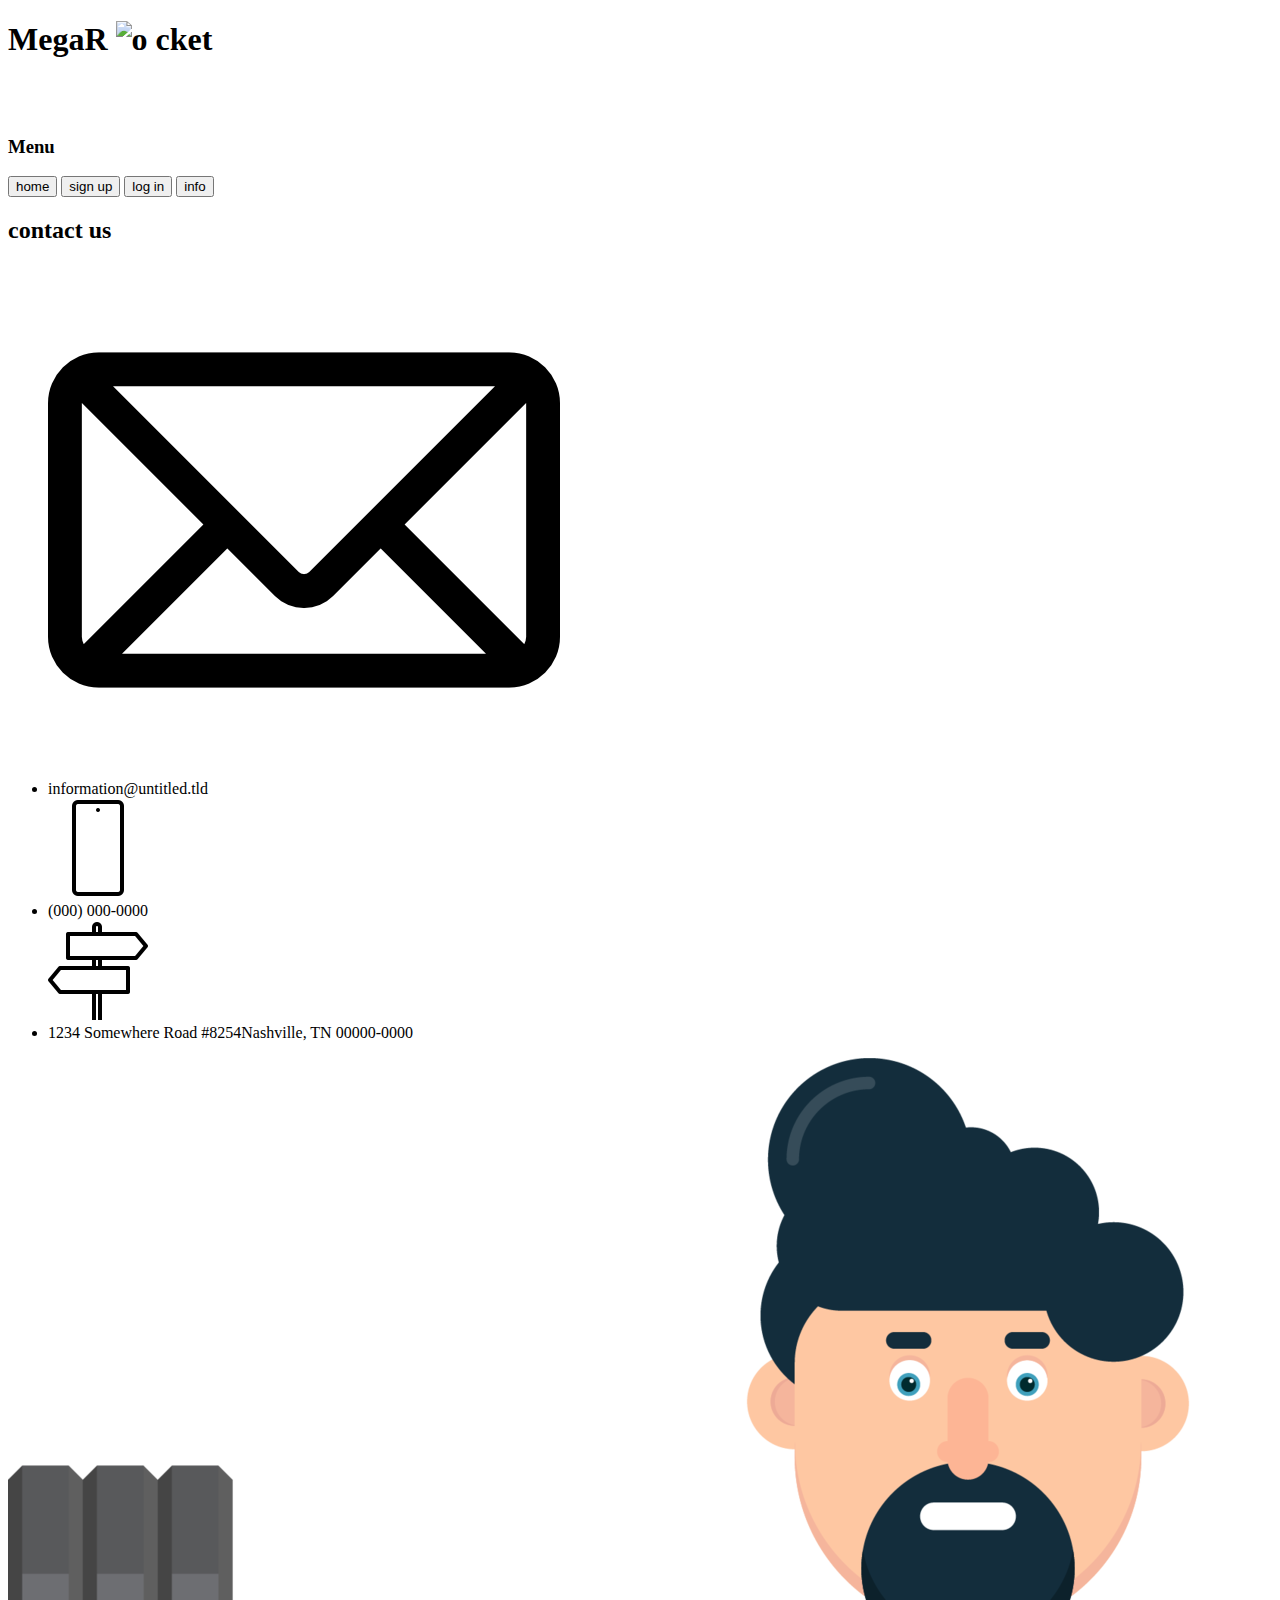
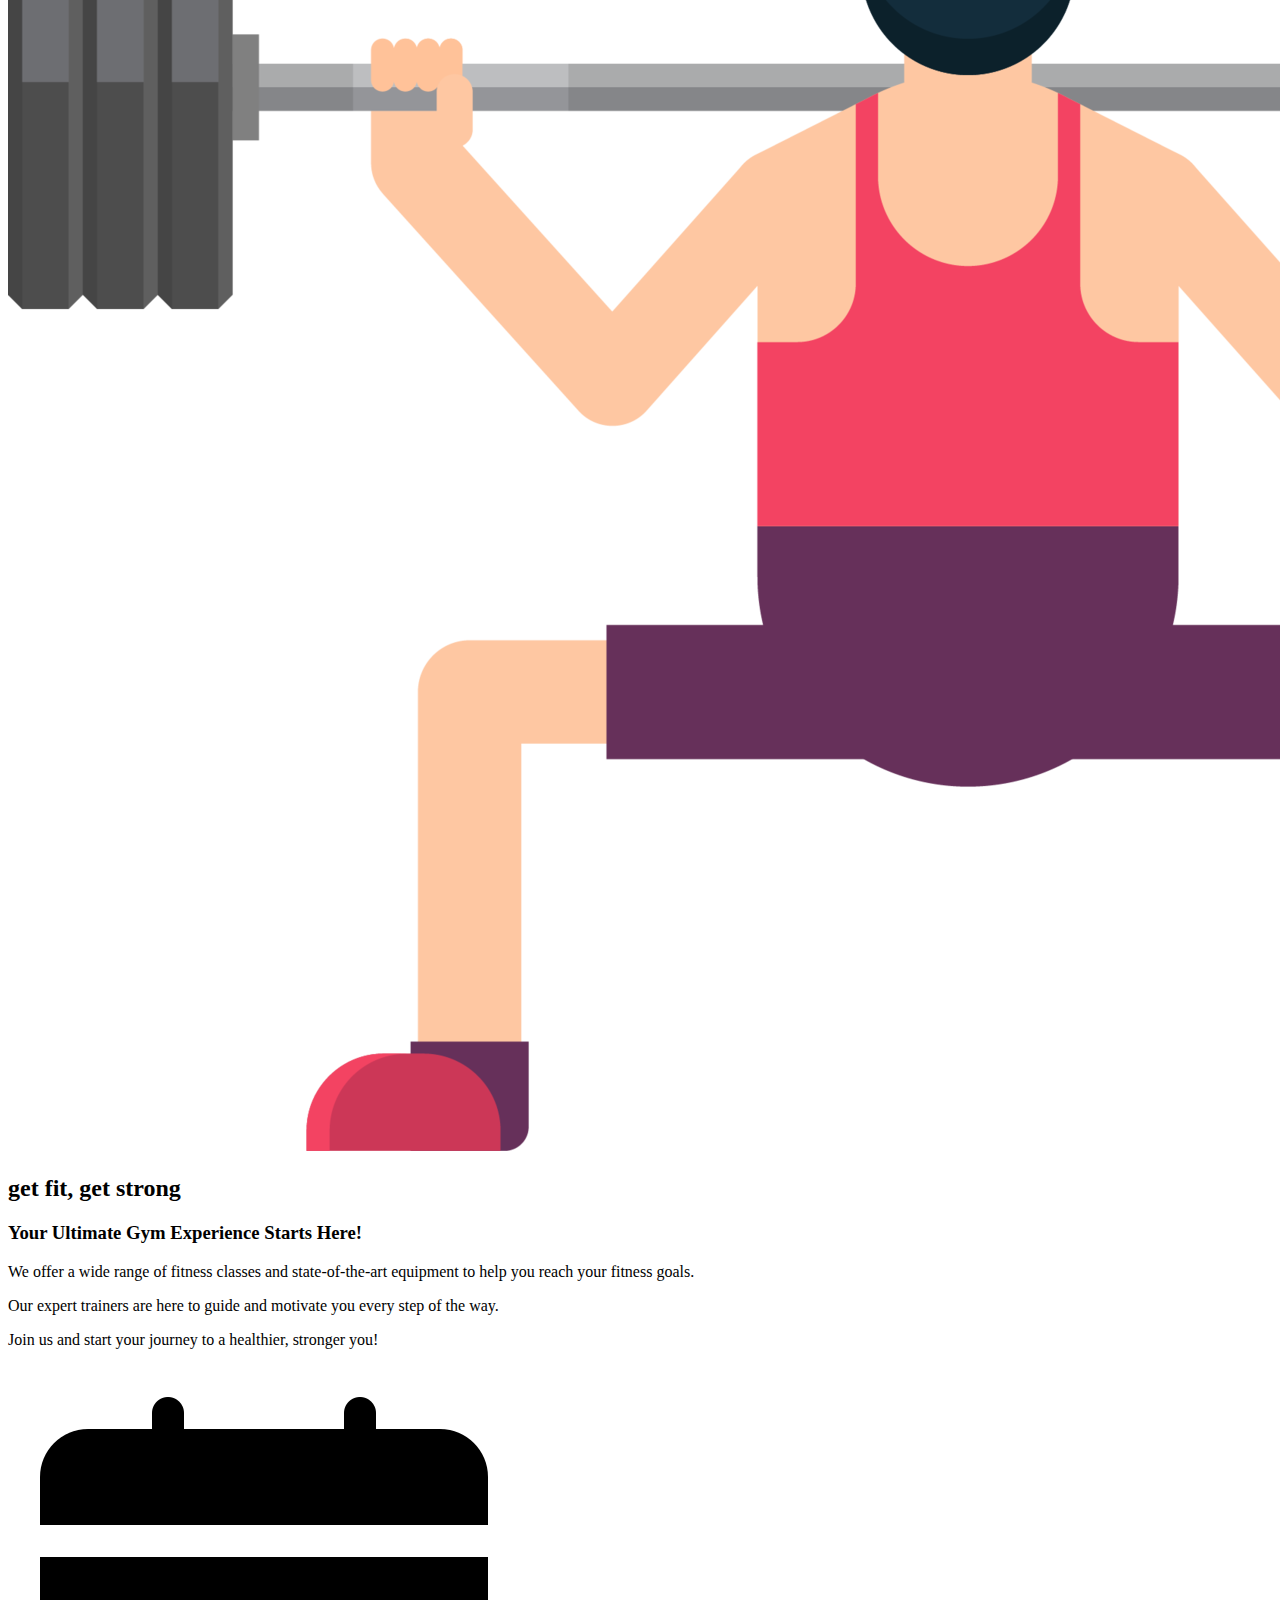
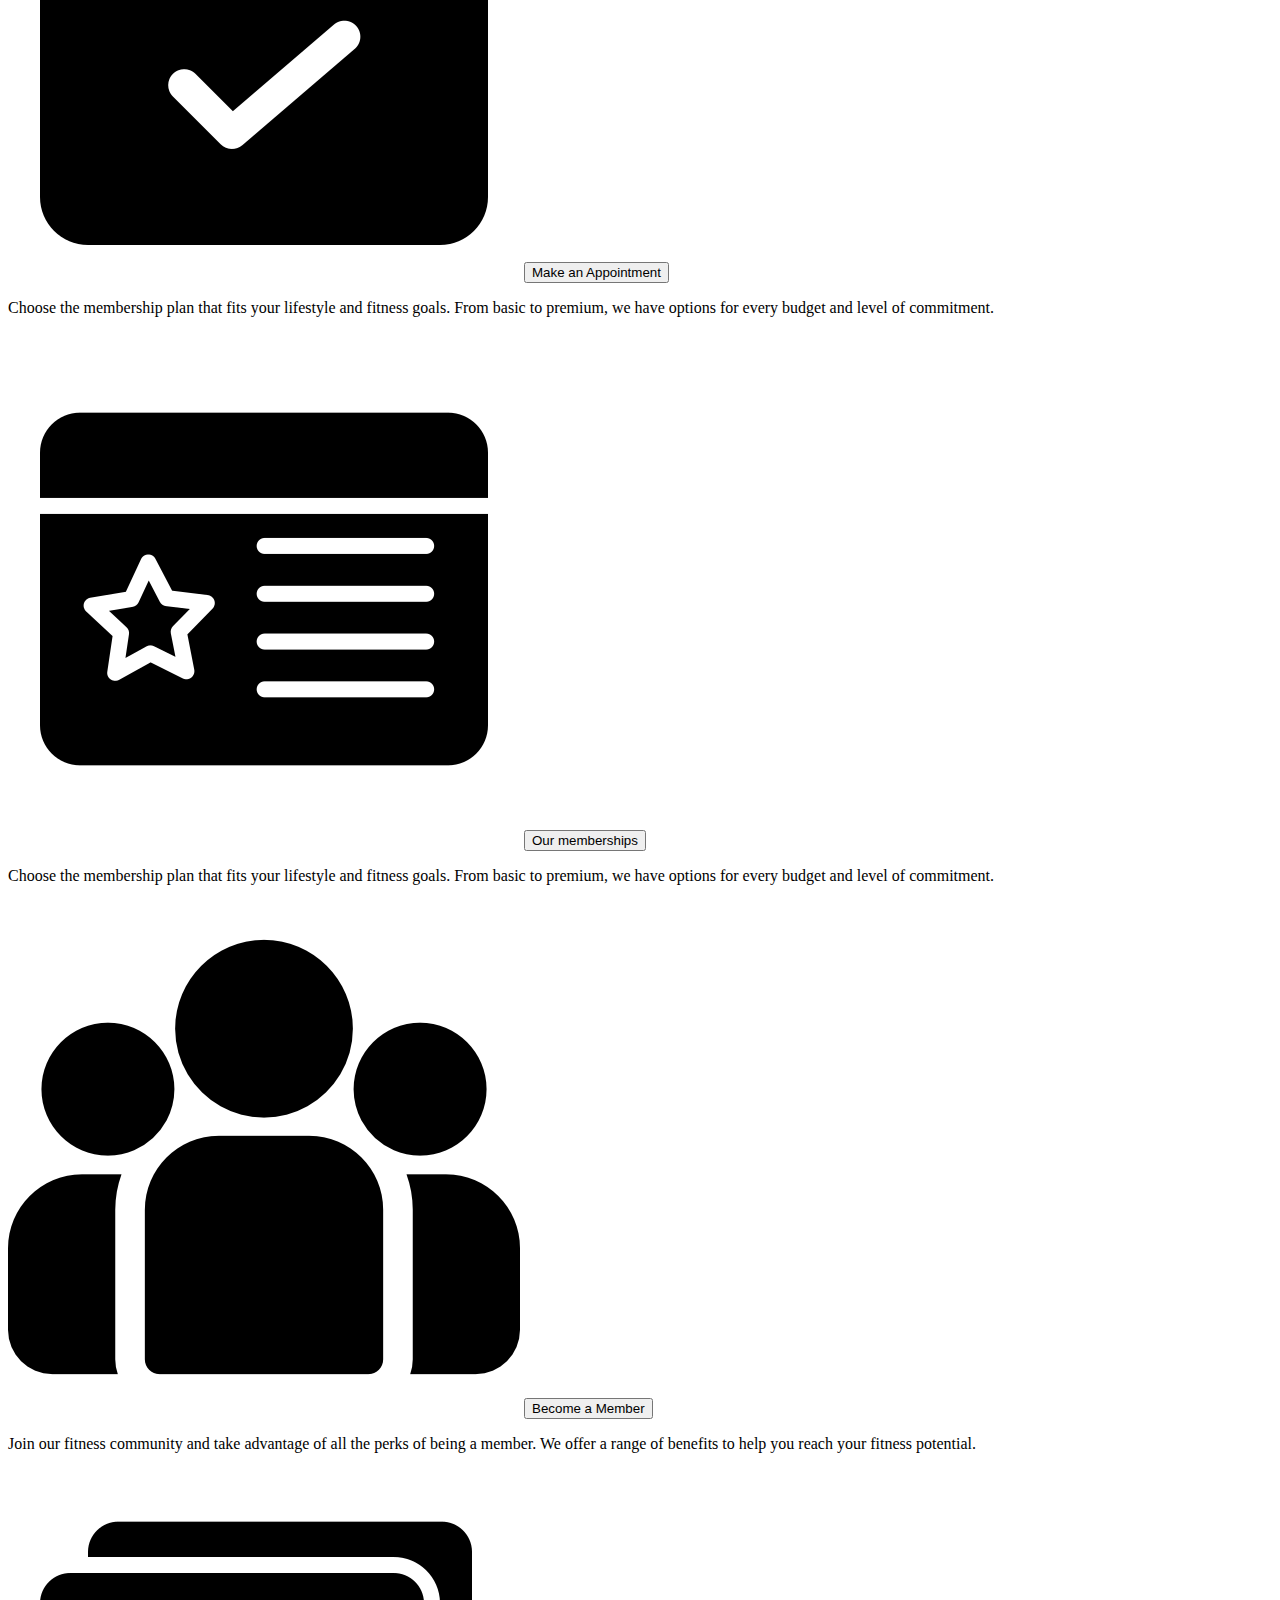
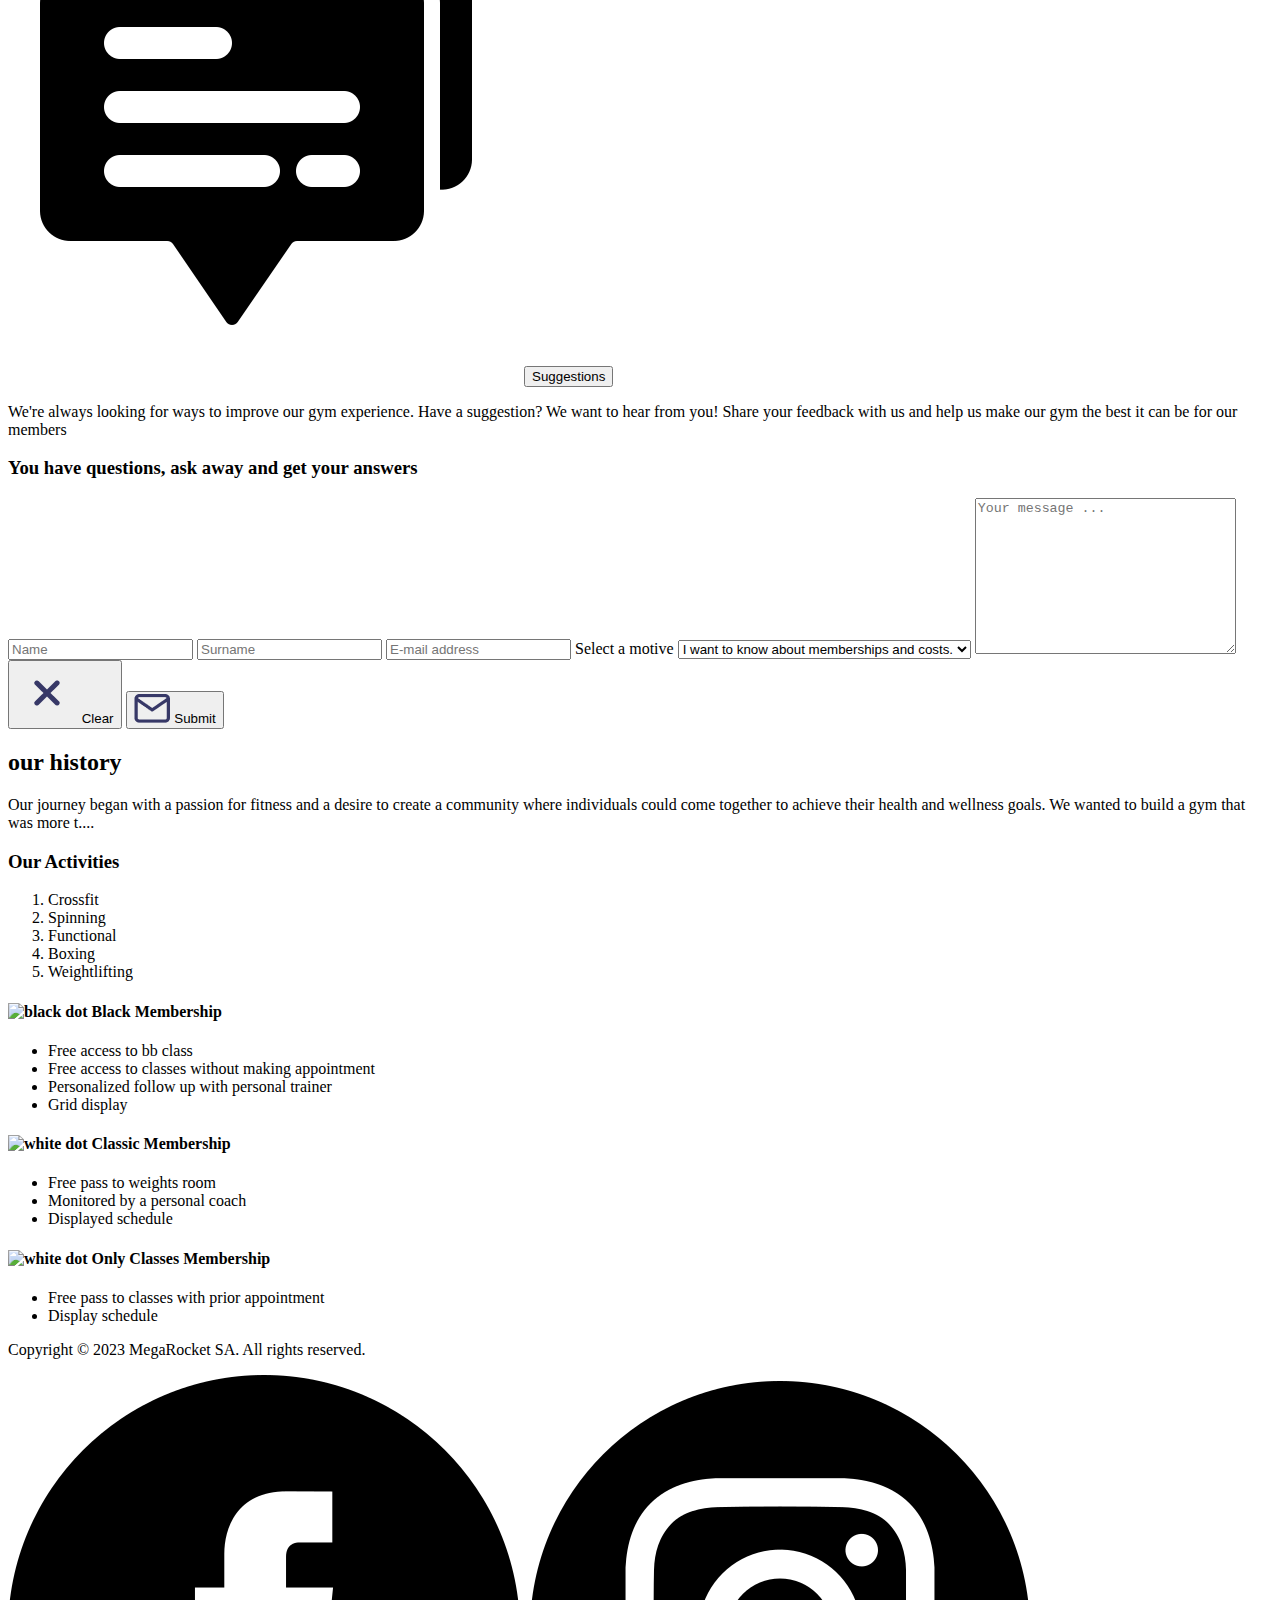
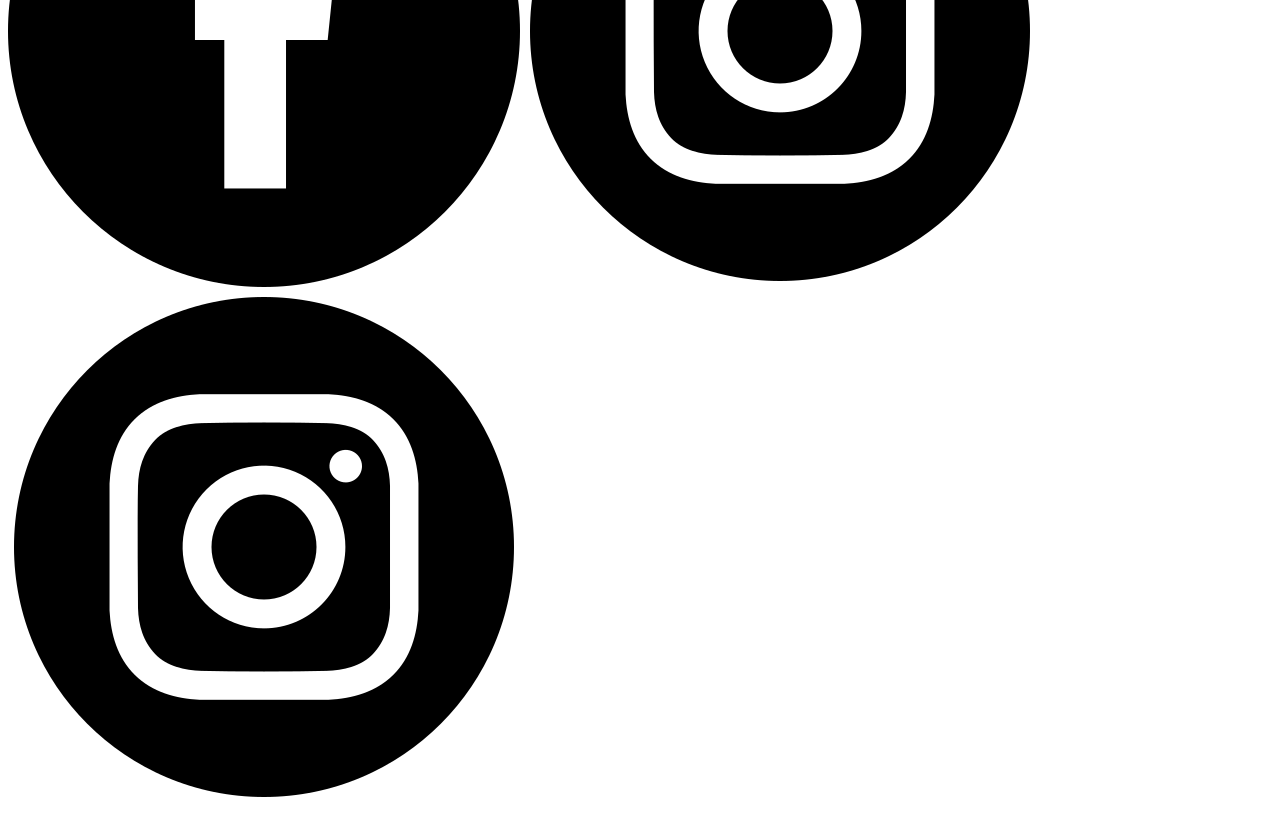
==== week-02/index.html @ 920d871b "BaSP-W02-2023: Add hamburger icon" ====
<!DOCTYPE html>
<html lang="en">
    <head>
        <meta charset="UTF-8">
        <meta http-equiv="X-UA-Compatible" content="IE=edge">
        <meta name="viewport" content="width=device-width, initial-scale=1.0">
        <link rel="icon" href="../assets/icons/weight.ico">
        <title>
            MegaRocket
        </title>
    </head>
    <body>
        <header>
            <h1>
                MegaR
                <img src="../assets/images/rocket.png" alt="o">
                cket
            </h1>
            <img src="../assets/images/hamburguer-menu.png" alt="Menu icon">
        </header>
        <aside>
            <nav class="green">
                <h3>
                    Menu
                </h3>
                <button id="home" class="nav-button">
                    home
                </button>
                <button id="sign-up" class="nav-button">
                    sign up
                </button>
                <button id="log-in" class="nav-button">
                    log in
                </button>
                <button id="info" class="nav-button">
                    info
                </button>
                <h2>
                    contact us
                </h2>
                <ul>
                    <img src="../assets/images/envelope.png" alt="Envelope">
                    <li>
                        information@untitled.tld
                    </li>
                    <img src="../assets/images/phone.png" alt="phone">
                    <li>
                        (000) 000-0000
                    </li>
                    <img src="../assets/images/road-sign.png" alt="road sign">
                    <li>
                        1234 Somewhere Road #8254Nashville, TN 00000-0000
                    </li>
                </ul>
            </nav>
        </aside>
        <main>
            <section id="home" class="gray">
                <img src="../assets/images/thinker.png" alt="Dude with thousand yard stare
                figures it all out as he scuats 300kg in a questionable outfit">
                <h2>
                    get fit, get strong
                </h2>
                <h3>
                    Your Ultimate Gym Experience Starts Here!
                </h3>
                <p>
                    We offer a wide range of fitness classes and state-of-the-art
                    equipment to help you reach your fitness goals.
                </p>
                <p>
                    Our expert trainers are here to guide and motivate you every step of the way.
                </p>
                <p>
                    Join us and start your journey to a healthier, stronger you!
                </p>
            </section>
            <!--id="options" does not have a title therefore I thought it best to use a <div> instead of a <section> -->
            <div id="options" class="green">
                <img src="../assets/images/coso-with-tick.png" alt="Scuareish doohickey with a tick">
                <button id="make-an-appointment" class="options">
                    Make an Appointment
                </button>
                <p>
                    Choose the membership plan that fits your lifestyle and fitness goals.
                     From basic to premium, we have options for every budget and level of commitment.
                </p>
                <img src="../assets/images/coso.png" alt="Scuareish doohickey with a double hamburger and a star">
                <button id="our-memberships" class="options">
                    Our memberships
                </button>
                <p>
                    Choose the membership plan that fits your lifestyle and fitness goals.
                     From basic to premium, we have options for every budget and level of commitment.
                </p>
                <img src="../assets/images/people.png" alt="One full bloke and two half blokes to either side">
                <button id="become-a-Member" class="options">
                    Become a Member
                </button>
                <p>
                    Join our fitness community and take advantage of all the perks of being a member.
                     We offer a range of benefits to help you reach your fitness potential.
                </p>
                <img src="../assets/images/dialogue.png" alt="dialogue scuareish doohickey">
                <button id="suggestions" class="options">
                    Suggestions
                </button>
                <p>
                    We're always looking for ways to improve our gym experience.
                     Have a suggestion? We want to hear from you! Share your feedback with us
                    and help us make our gym the best it can be for our members
                </p>
            </div>
            <section id="form" class="blue">
                <h3>
                    You have questions, ask away and get your answers
                </h3>
                <form>
                    <input type="text" placeholder="Name">
                    <input type="text" placeholder="Surname">
                    <input type="text" placeholder="E-mail address">
                    <label>
                        Select a motive
                    </label>
                    <select name="motive">
                        <option value="memberships and costs">
                            I want to know about memberships and costs.
                        </option>
                        <option value="suggestion/enquiry">
                            I want to submit a suggestion/enquiry.
                        </option>
                        <option value="submit a complain">
                            I want to submit a complain.
                        </option>
                    </select>
                    <textarea name="your message" cols="30" rows="10" placeholder="Your message ..."></textarea>
                </form>
                <button id="clear" class="form">
                    <img src="../assets/images/x.png" alt="x">
                    Clear
                </button>
                <button id="Submit" class="form">
                    <img src="../assets/images/mail.png" alt="mail">
                    Submit
                </button>
            </section>
            <section id="info" class="green">
                <h2>
                    our history
                </h2>
                <p>
                    Our journey began with a passion for fitness and a desire to create a community
                    where individuals could come together to achieve their health and wellness goals.
                      We wanted to build a gym that was more t....
                </p>
            </section>
            <section id="memberships" class="gray">
                <h3>
                    Our Activities
                </h3>
                <ol>
                    <li>
                        Crossfit
                    </li>
                    <li>
                        Spinning
                    </li>
                    <li>
                        Functional
                    </li>
                    <li>
                        Boxing
                    </li>
                    <li>
                        Weightlifting
                    </li>
                </ol>
                <h4>
                    <img src="../assets/images/black-dot.png" alt="black dot">
                    Black Membership
                </h4>
                <ul>
                    <li>
                        Free access to bb class
                    </li>
                    <li>
                        Free access to classes without making appointment
                    </li>
                    <li>
                        Personalized follow up with personal trainer
                    </li>
                    <li>
                        Grid display
                    </li>
                </ul>
                <h4>
                    <img src="../assets/images/white-dot.png" alt="white dot">
                    Classic Membership
                </h4>
                <ul>
                    <li>
                        Free pass to weights room
                    </li>
                    <li>
                        Monitored by a personal coach
                    </li>
                    <li>
                        Displayed schedule
                    </li>
                </ul>
                <h4>
                    <img src="../assets/images/white-dot.png" alt="white dot">
                    Only Classes Membership
                </h4>
                <ul>
                    <li>
                        Free pass to classes with prior appointment
                    </li>
                    <li>
                        Display schedule
                    </li>
                </ul>
            </section>
        </main>
        <footer class="green">
            <p>
                Copyright © 2023 MegaRocket SA. All rights reserved.
            </p>
            <img src="../assets/images/facebook.png" alt="facebook logo">
            <img src="../assets/images/instagram.png" alt="intagram logo">
            <img src="../assets/images/instagram.png" alt="linkedin log">
        </footer>
    </body>
</html>
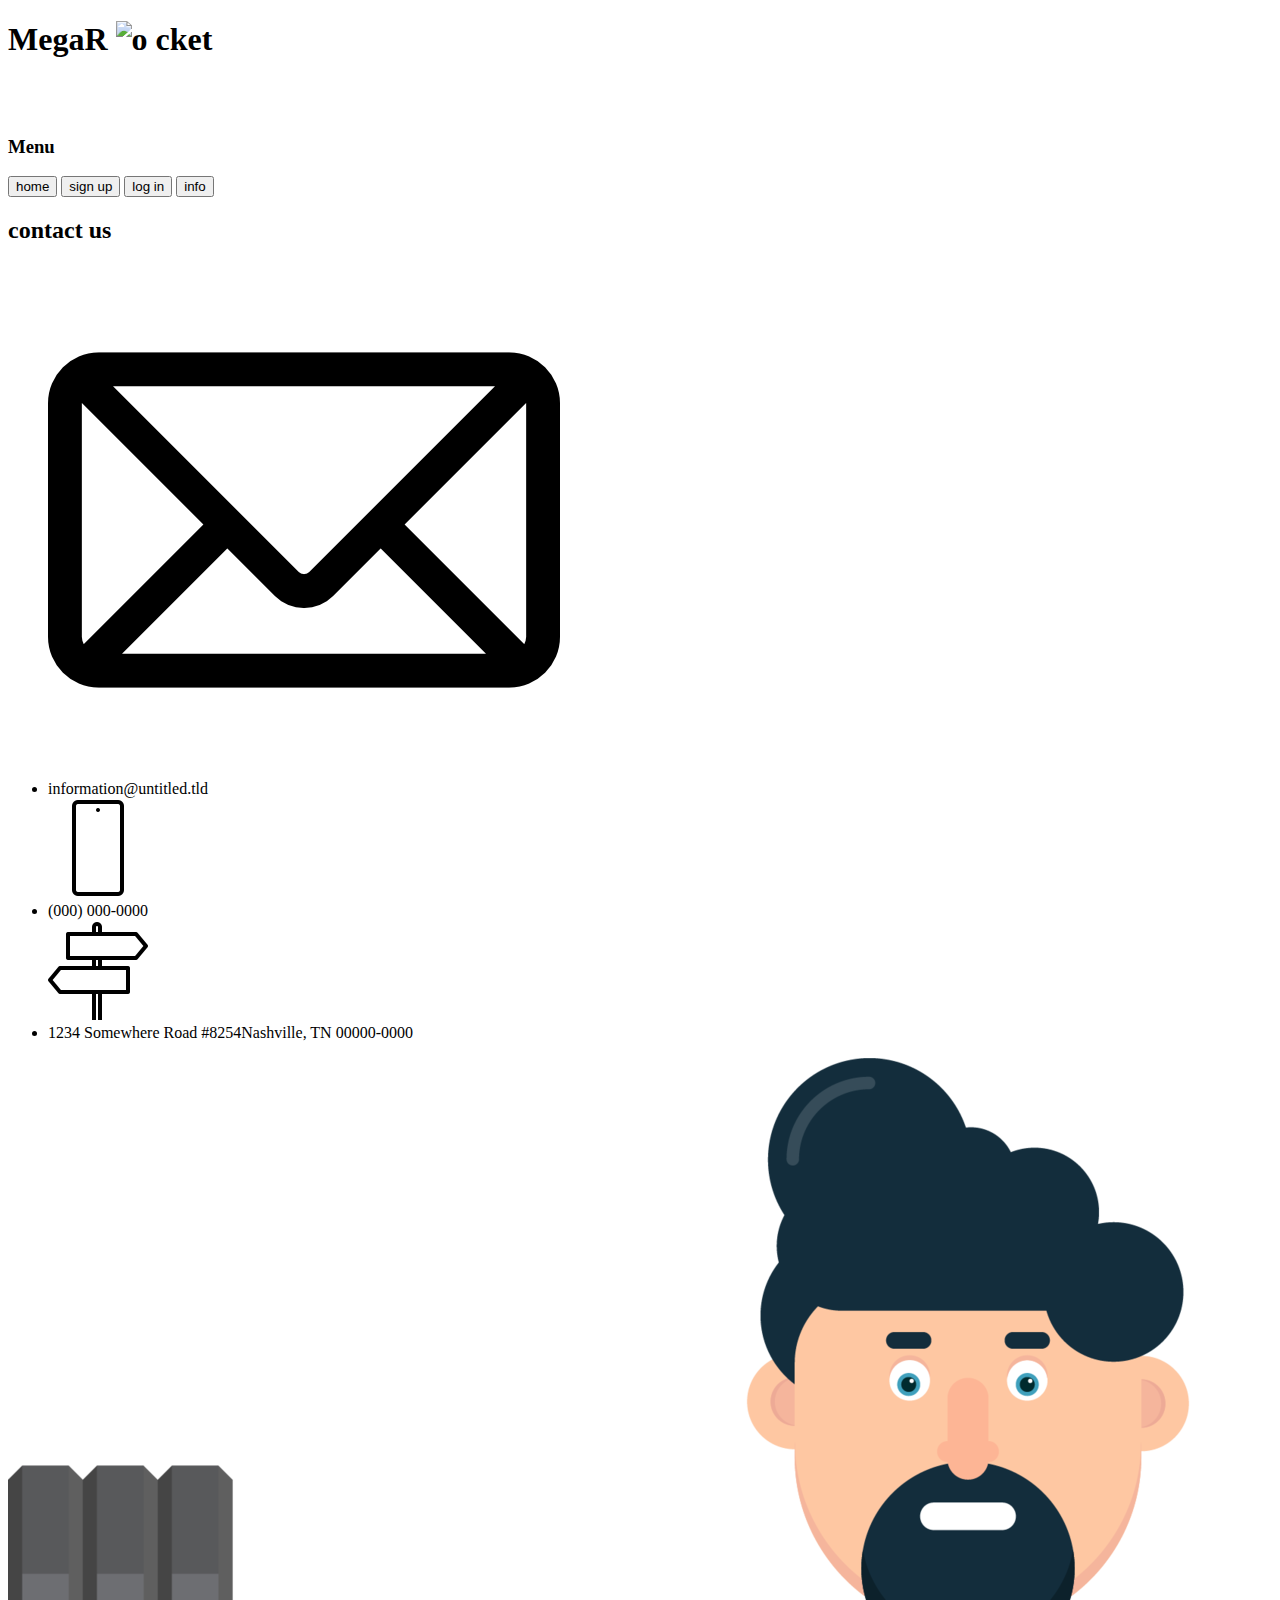
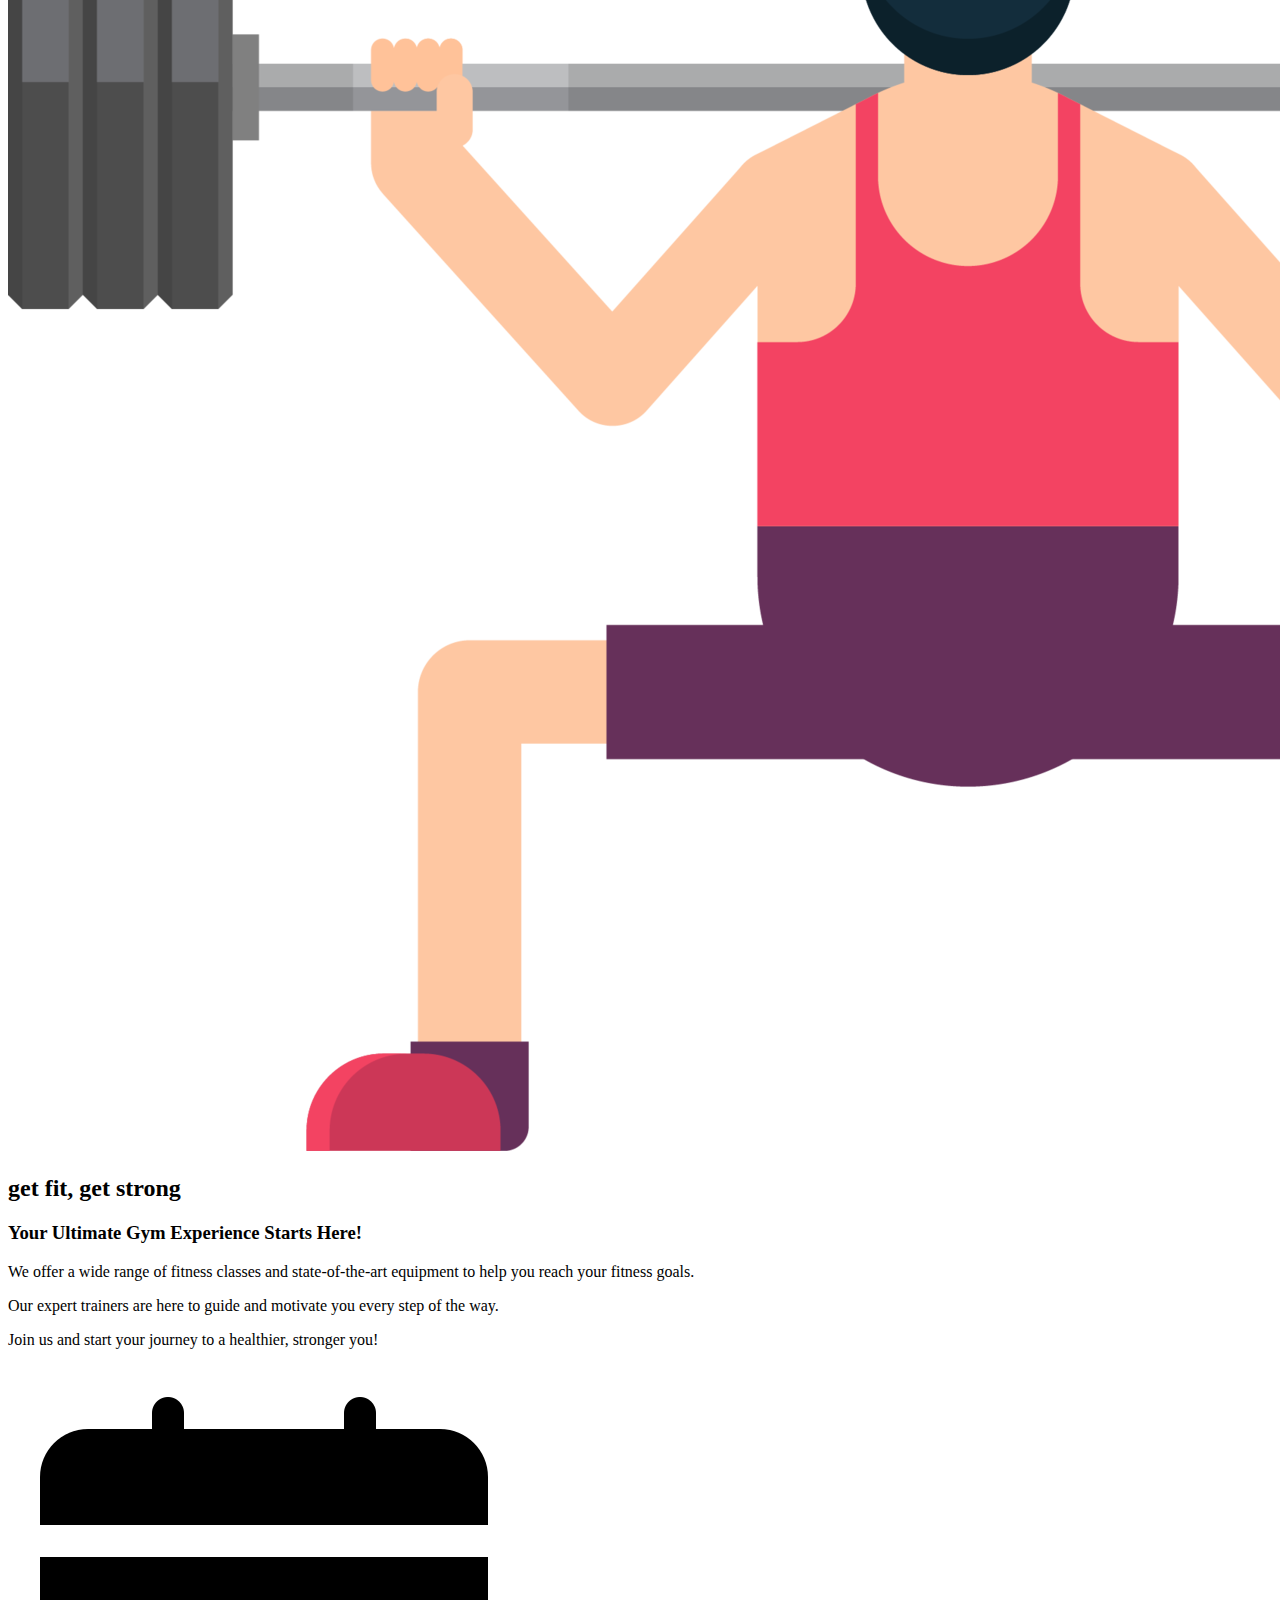
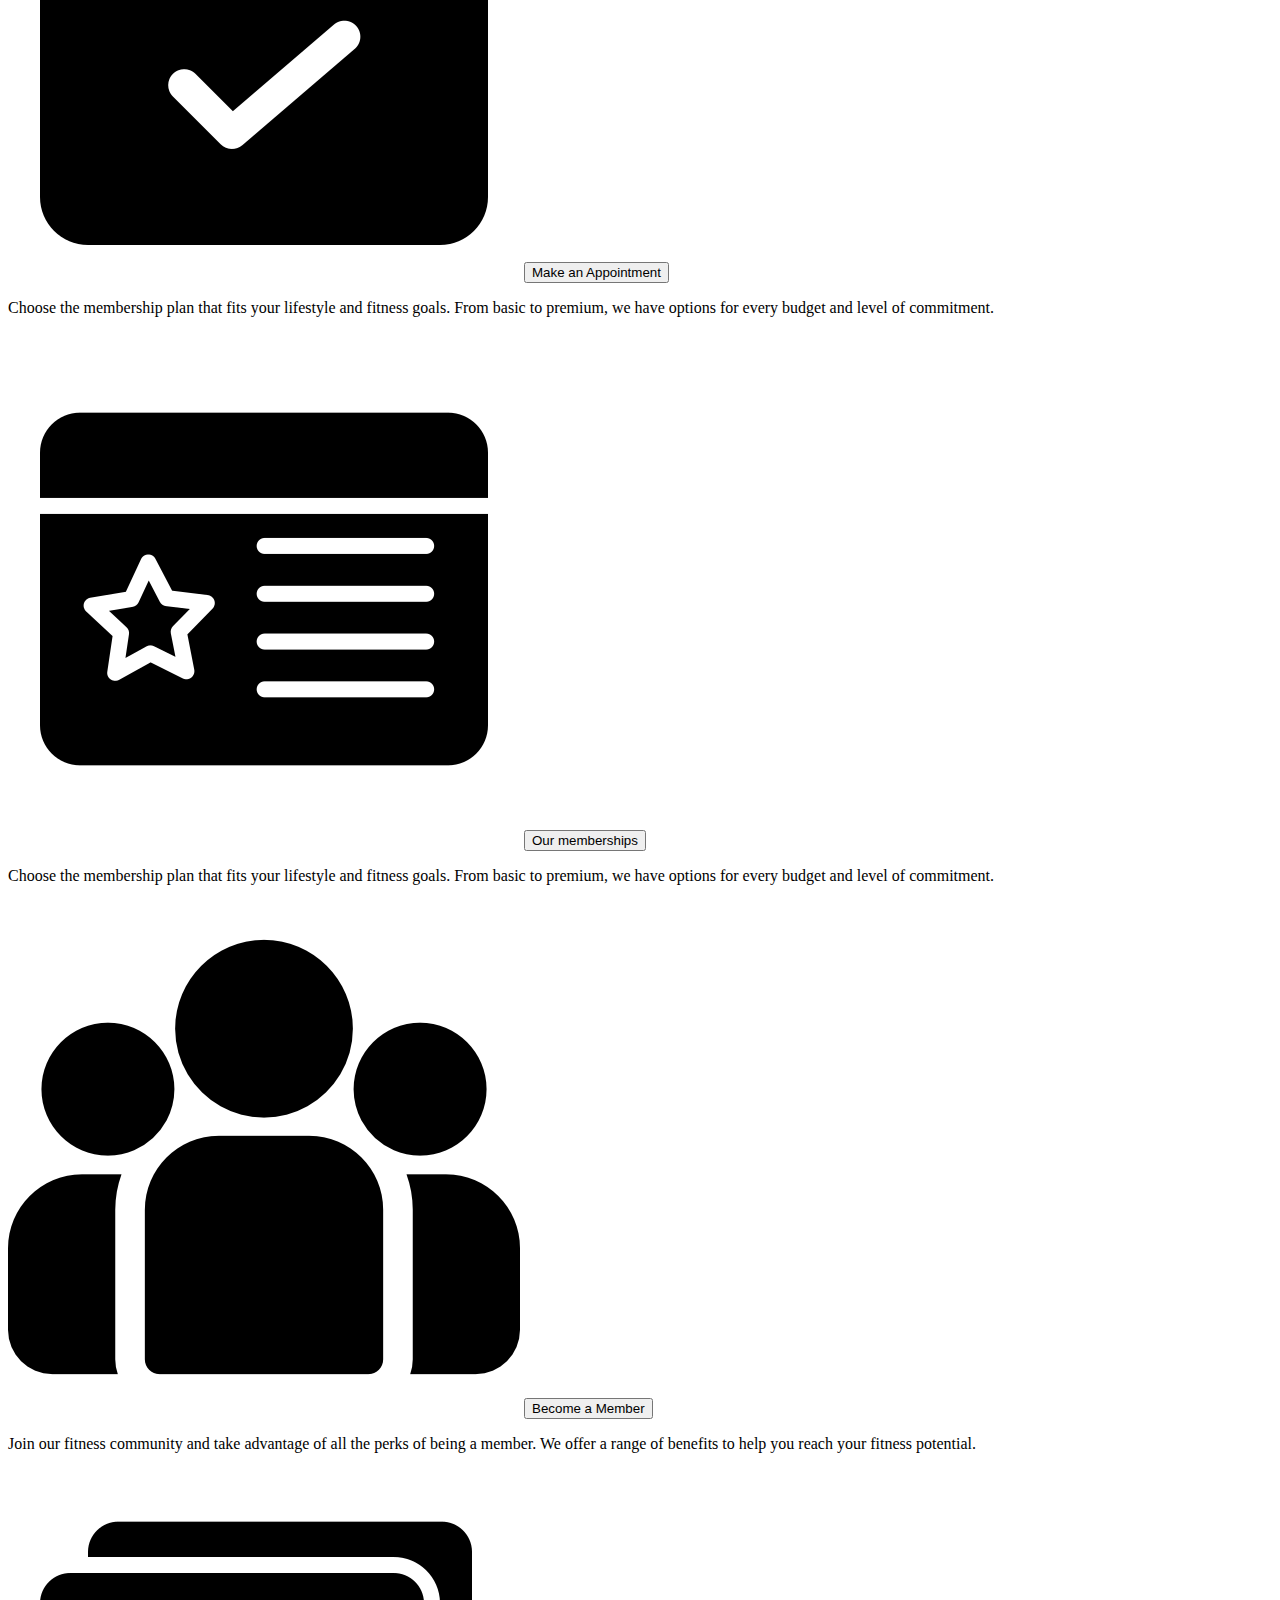
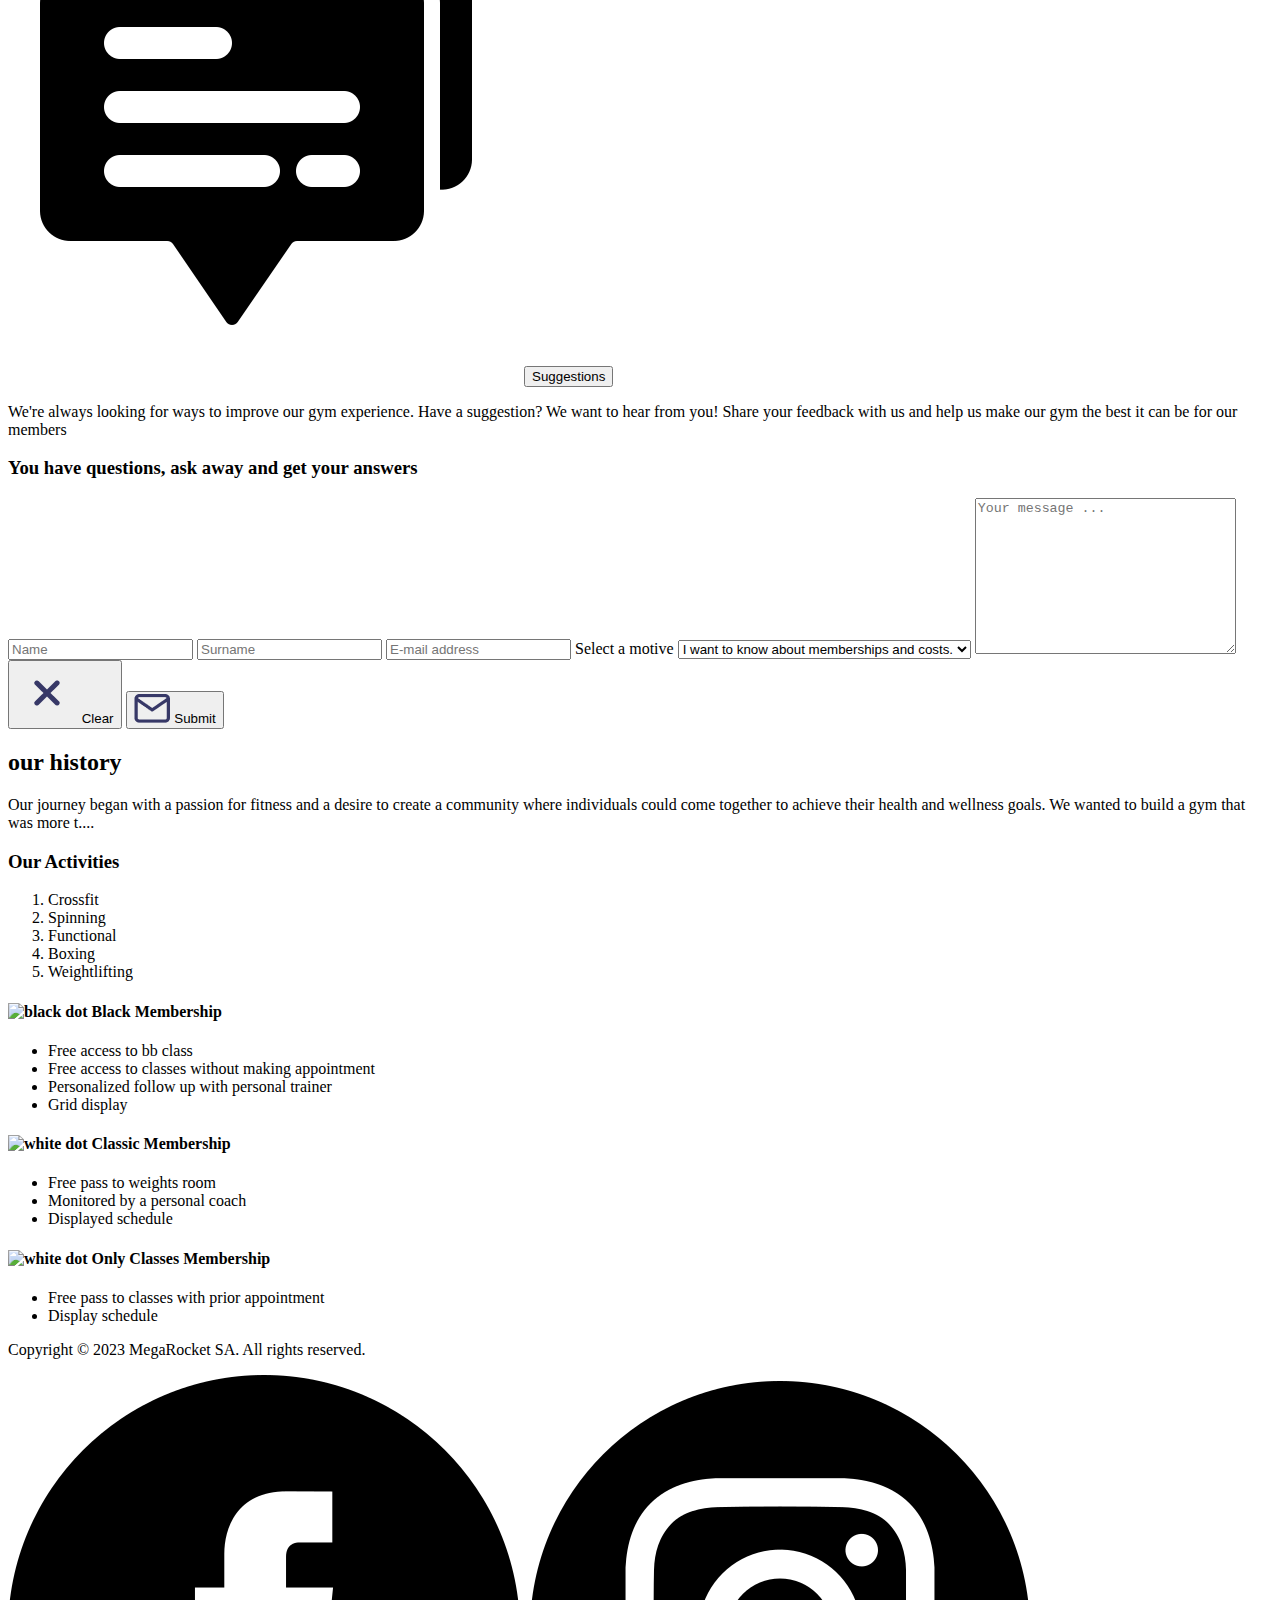
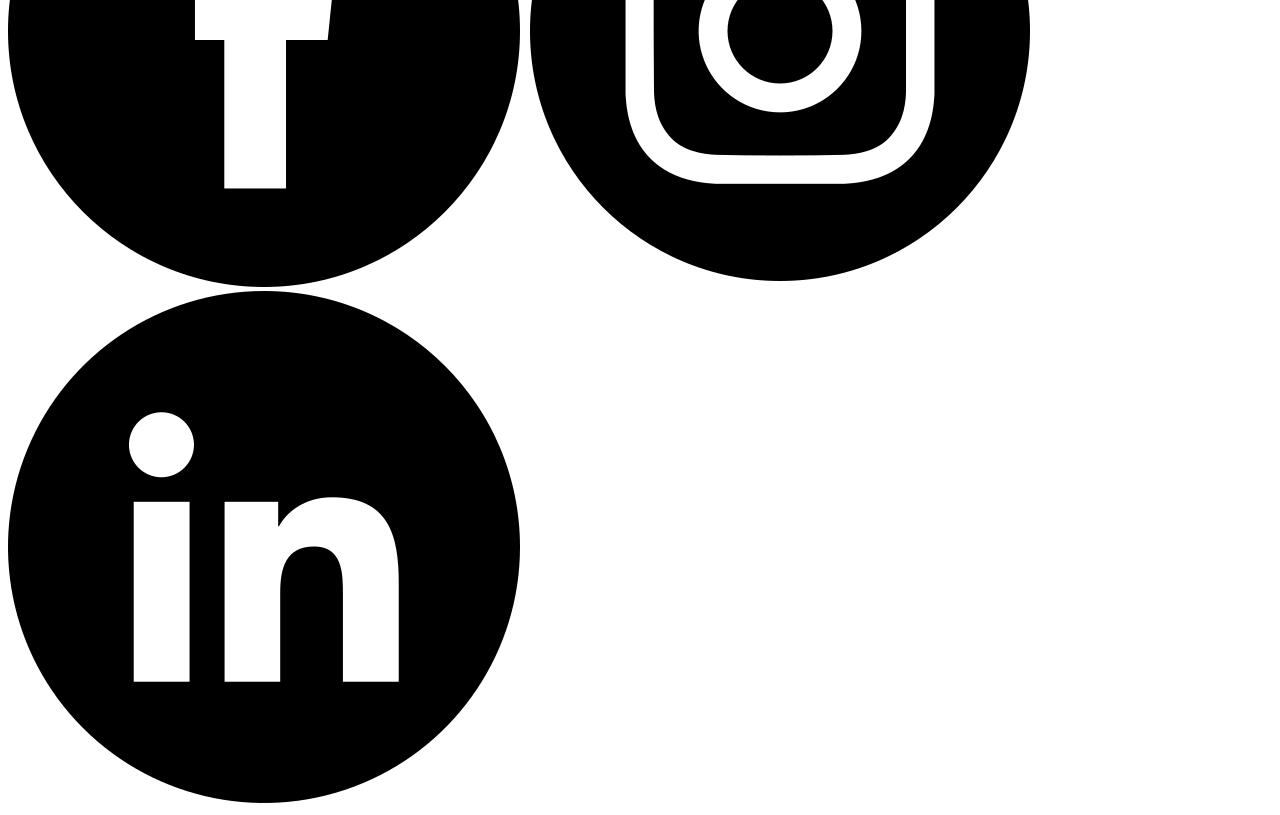
==== commit 7bdd2826: "BaSP-W02-2023: Add class to <header>" ====
--- a/week-02/index.html
+++ b/week-02/index.html
@@ -10,7 +10,7 @@
         </title>
     </head>
     <body>
-        <header>
+        <header class="blue">
             <h1>
                 MegaR
                 <img src="../assets/images/rocket.png" alt="o">
@@ -228,7 +228,7 @@
             </p>
             <img src="../assets/images/facebook.png" alt="facebook logo">
             <img src="../assets/images/instagram.png" alt="intagram logo">
-            <img src="../assets/images/instagram.png" alt="linkedin log">
+            <img src="../assets/images/linkedin.png" alt="linkedin log">
         </footer>
     </body>
 </html>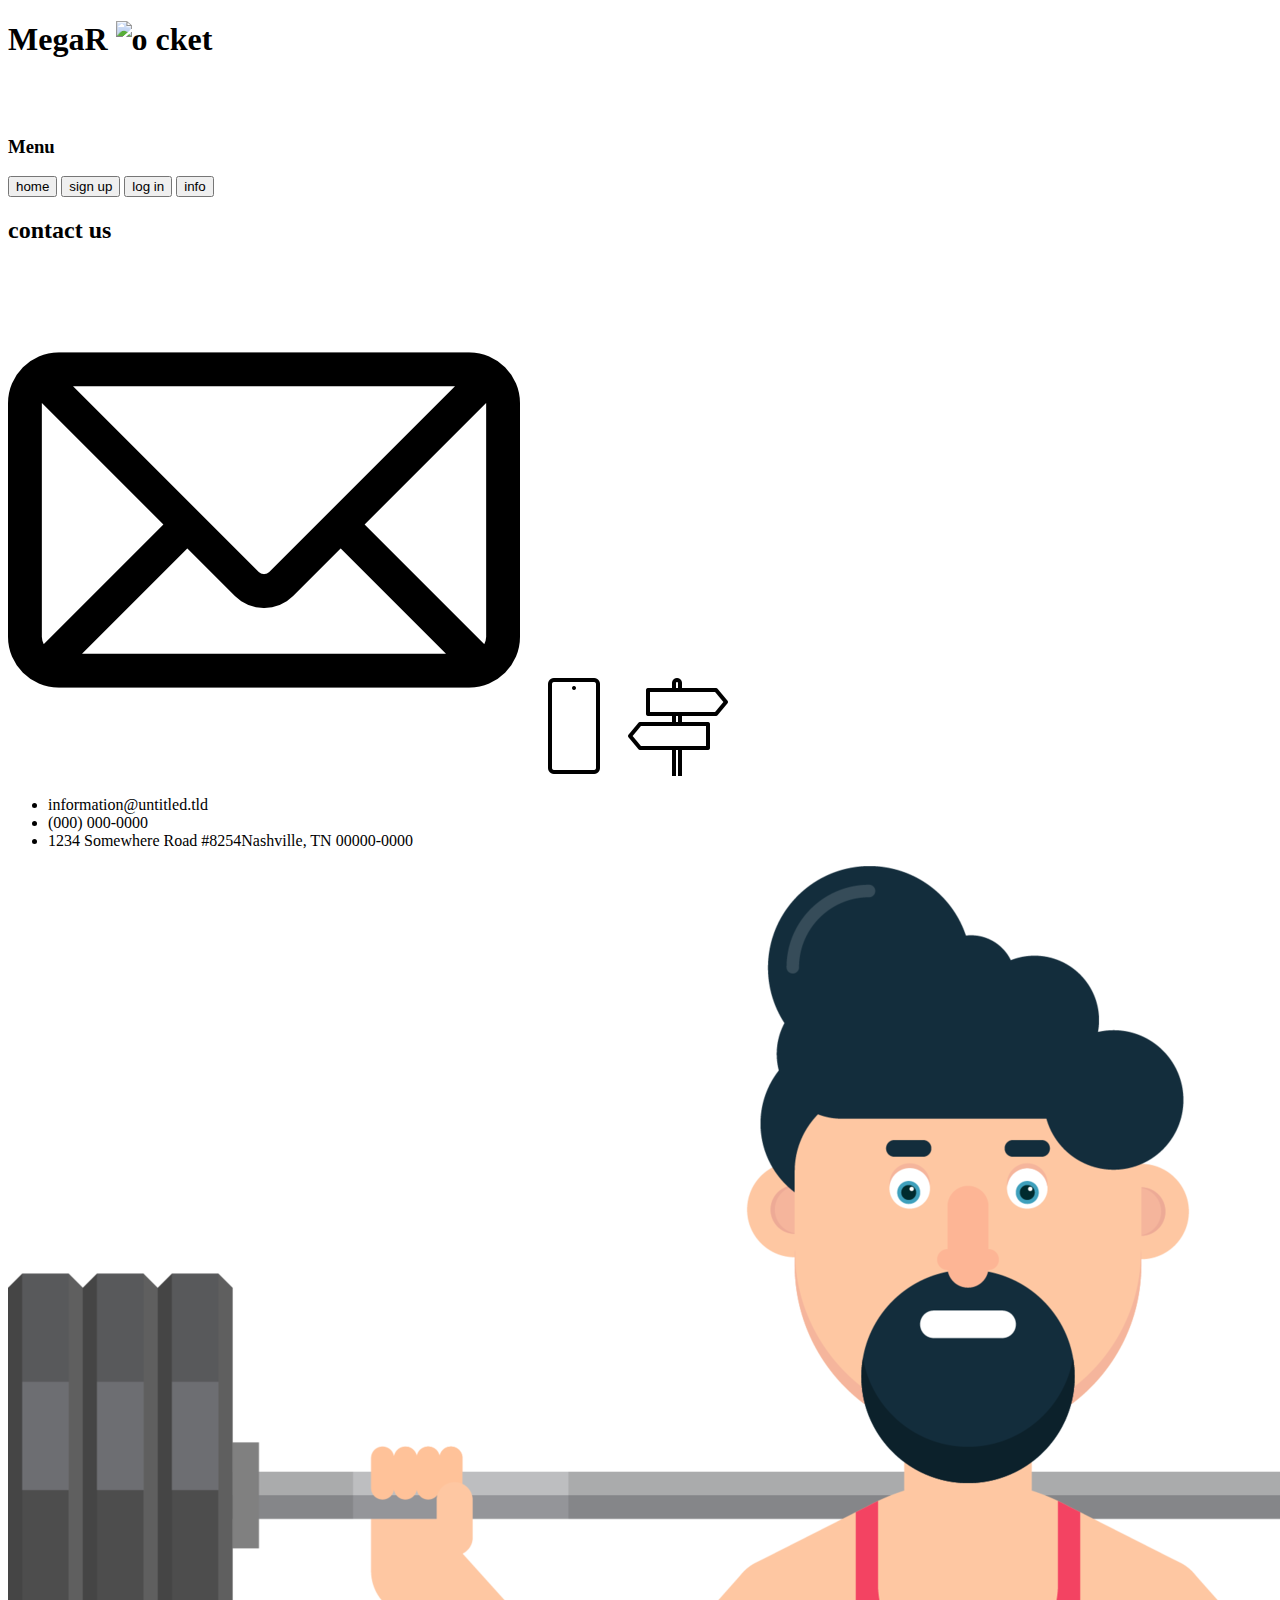
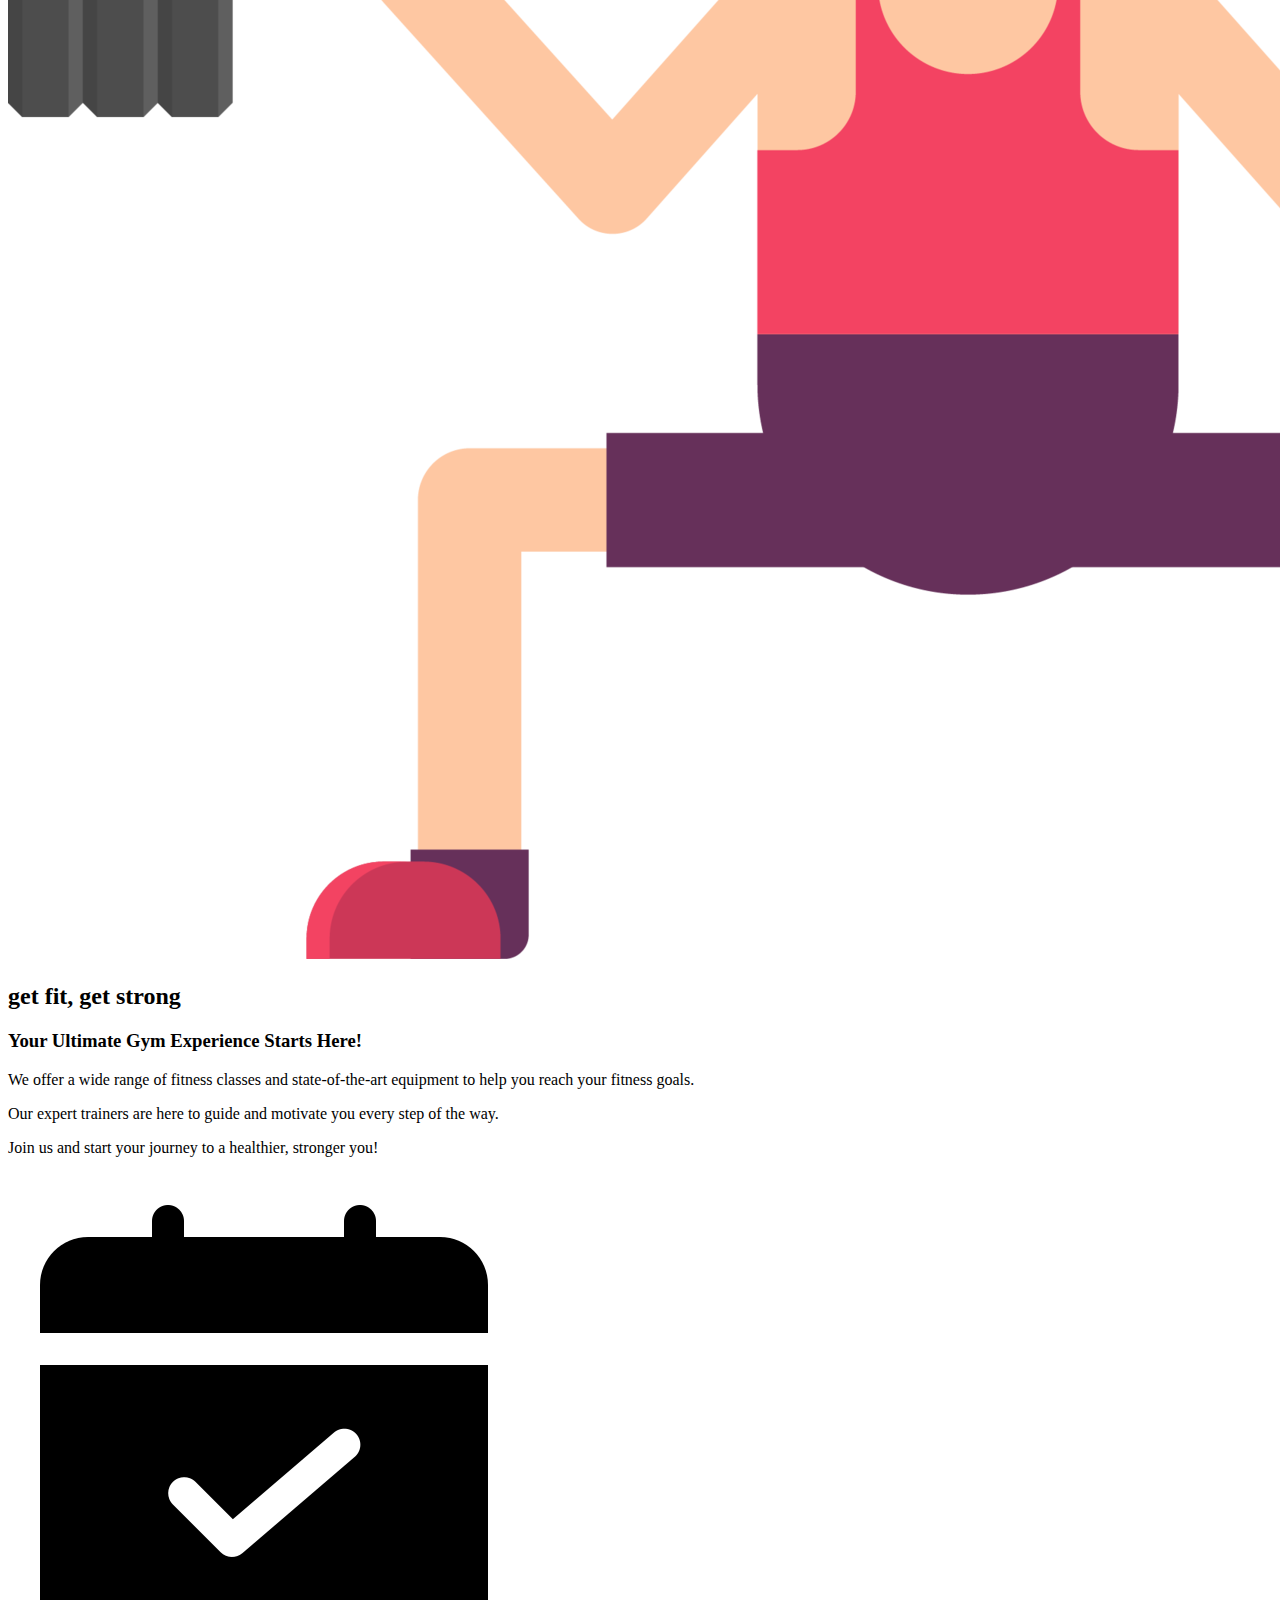
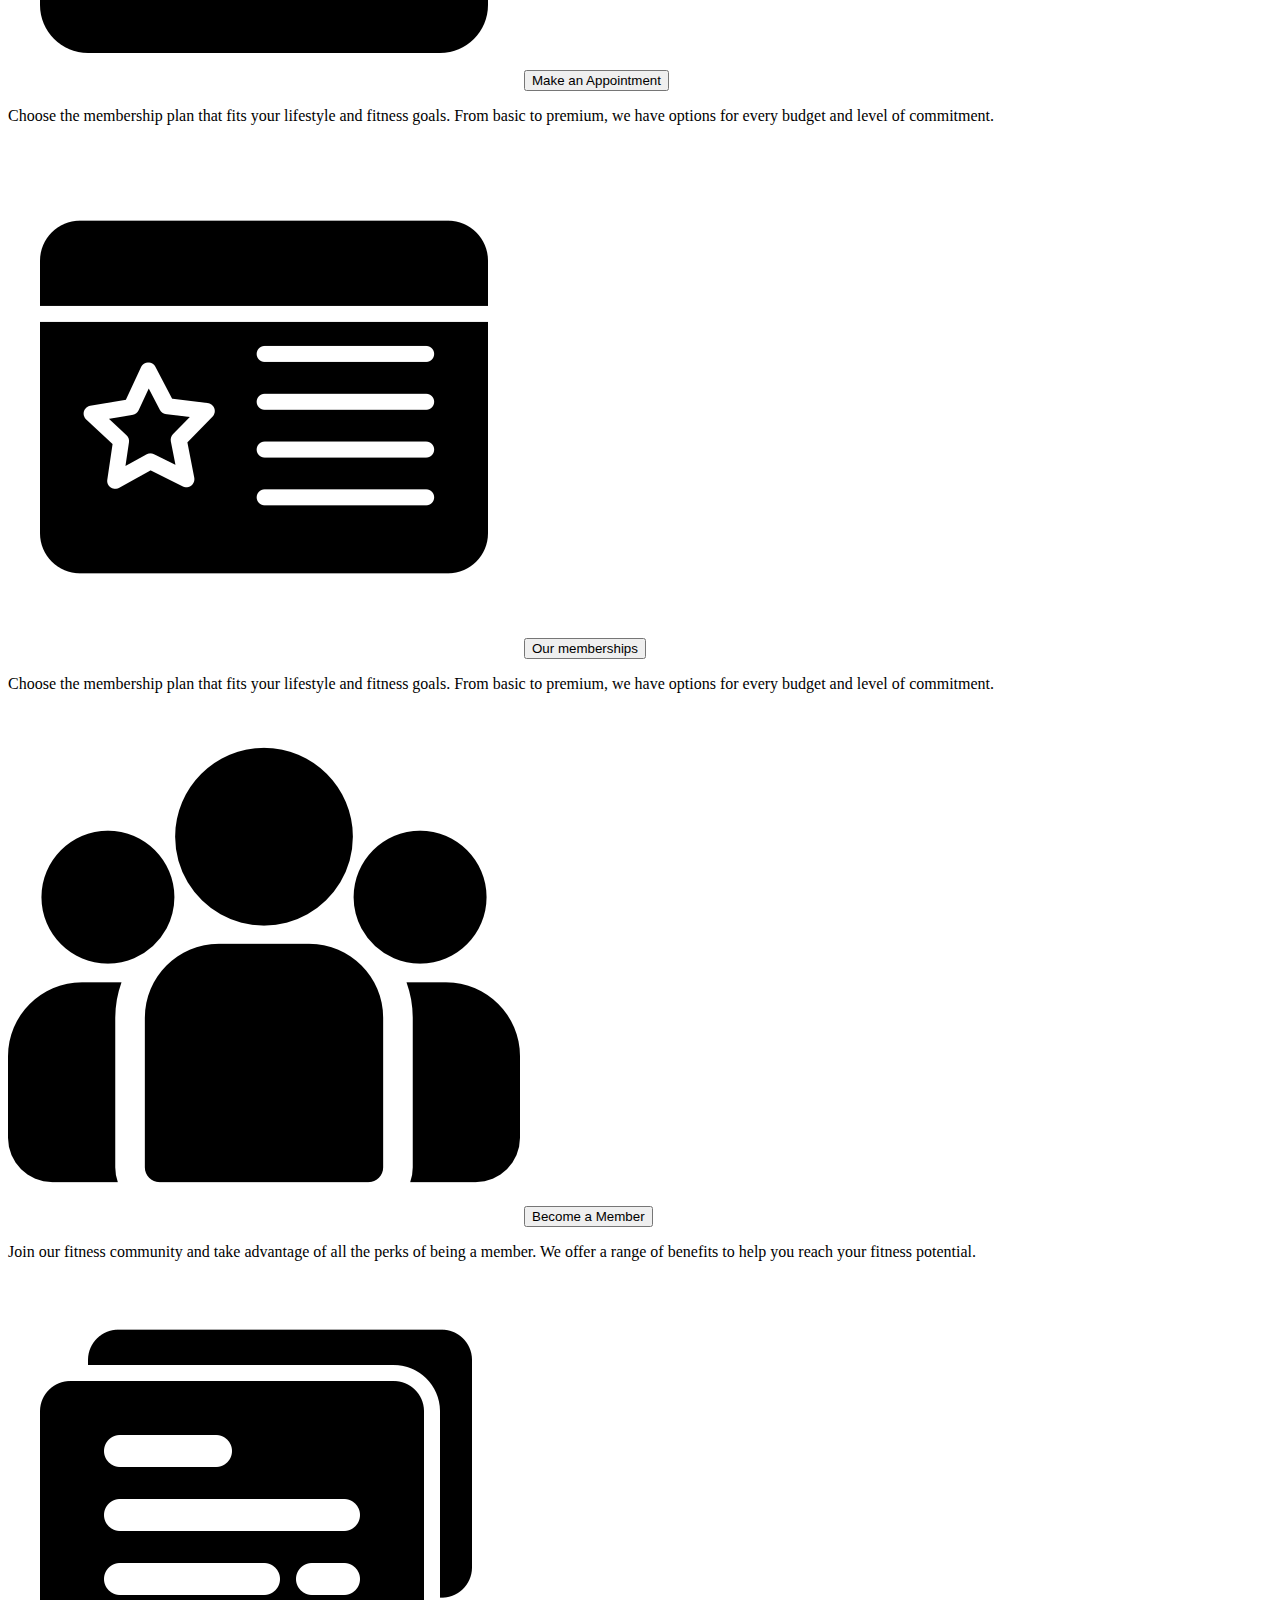
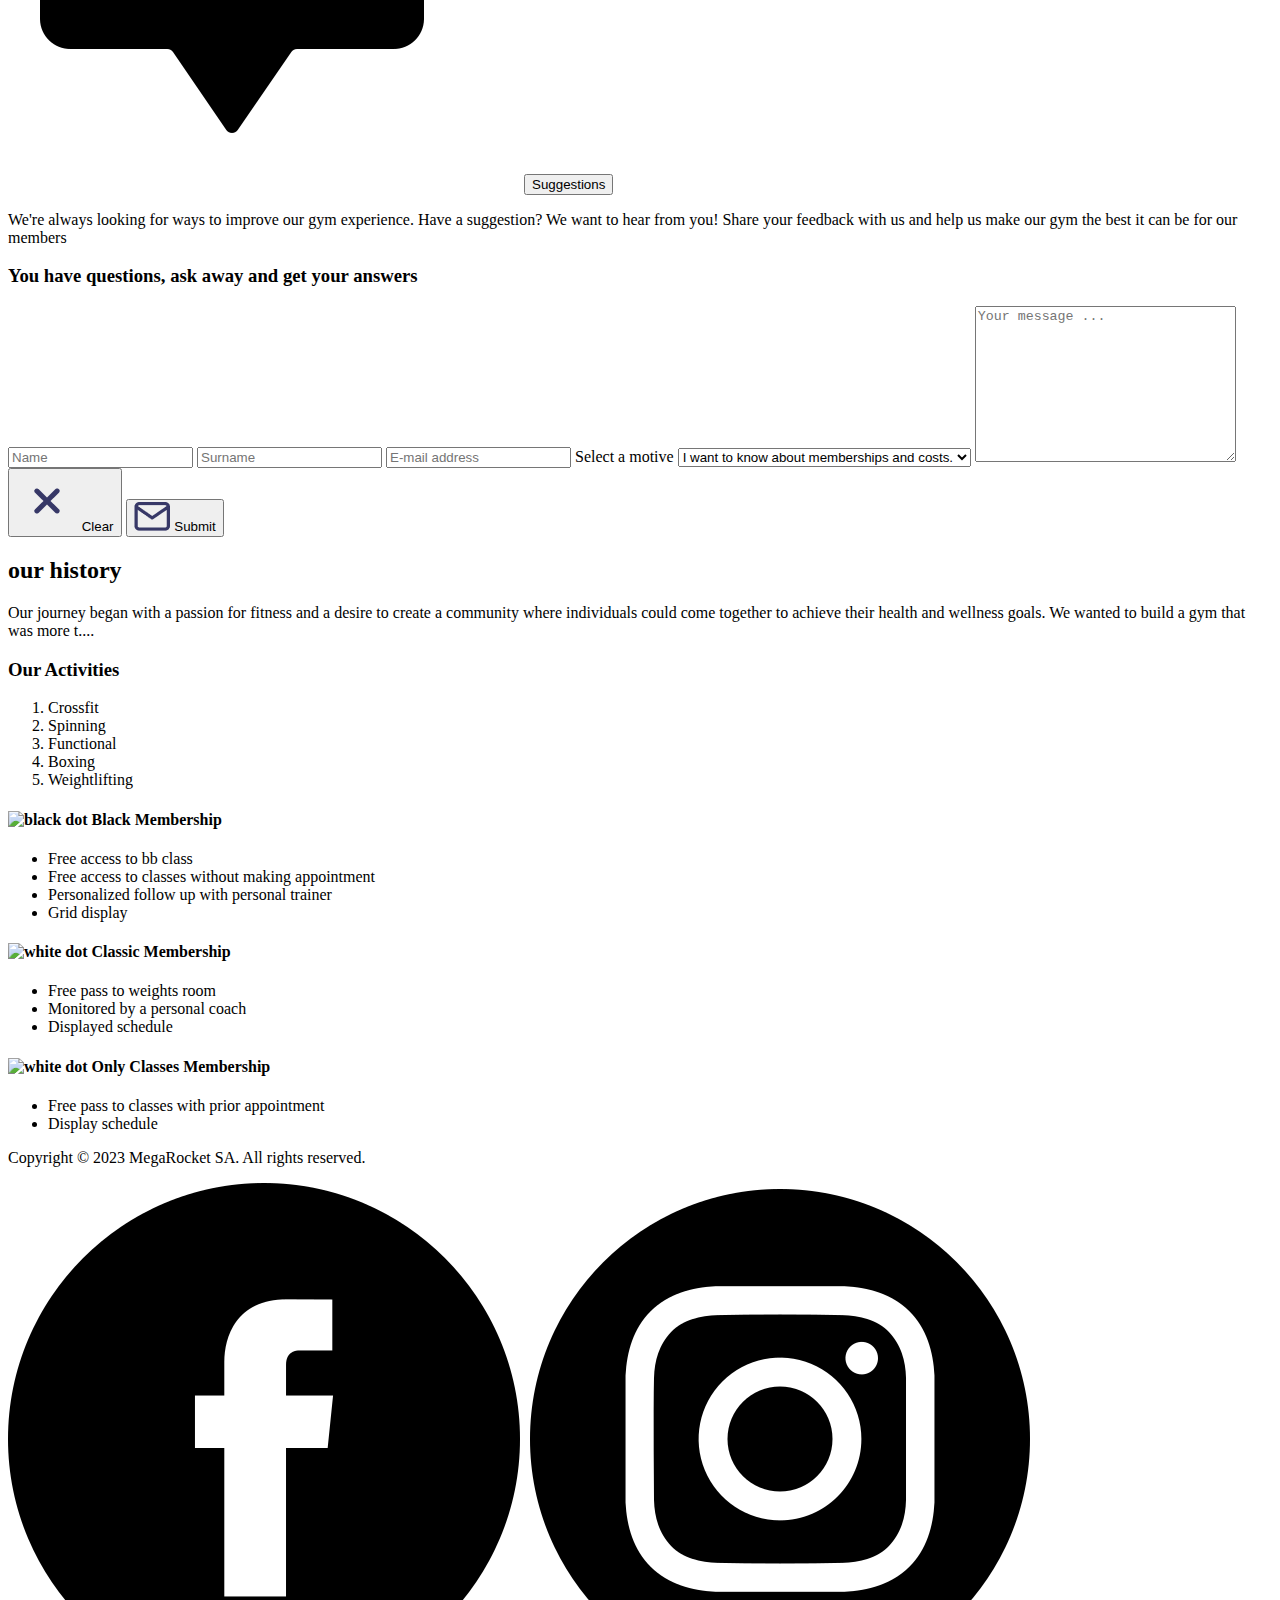
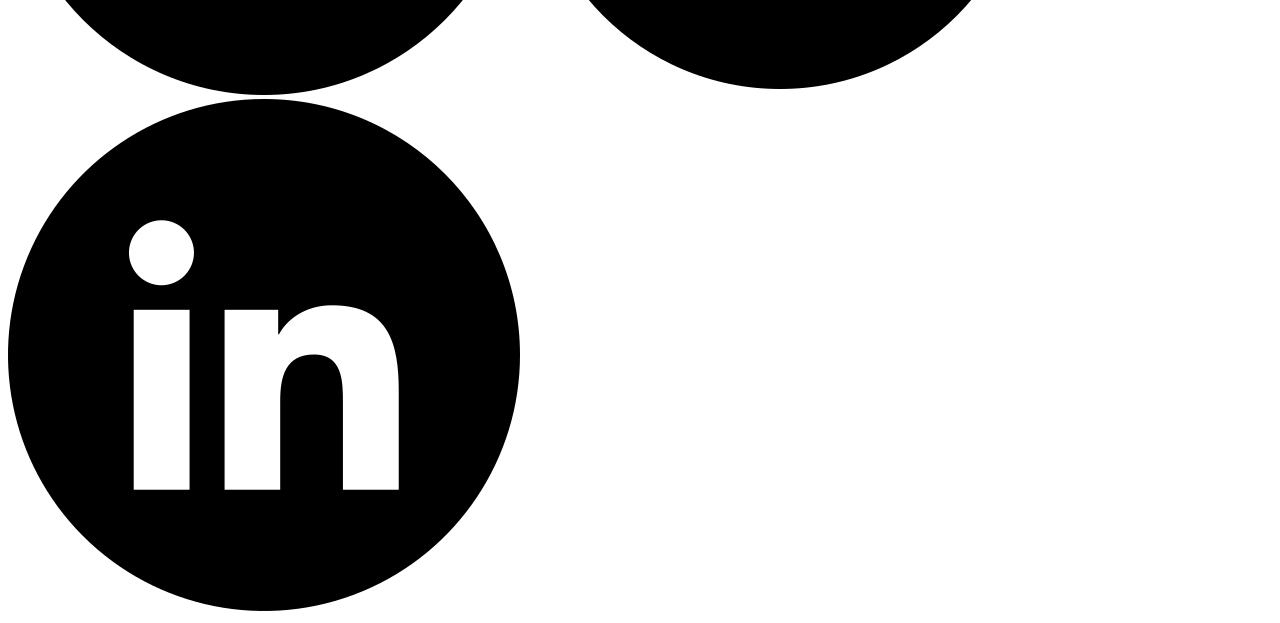
==== commit a85cd908: "BaSP-W02-2023: format <nav>, add specifity to <section> ids" ====
--- a/week-02/index.html
+++ b/week-02/index.html
@@ -10,53 +10,53 @@
         </title>
     </head>
     <body>
-        <header class="blue">
+        <header class="blue-section">
             <h1>
                 MegaR
-                <img src="../assets/images/rocket.png" alt="o">
+                <img id="rocket" src="../assets/images/rocket.png" alt="o">
                 cket
             </h1>
-            <img src="../assets/images/hamburguer-menu.png" alt="Menu icon">
+            <img id="hamburguer-menu" src="../assets/images/hamburguer-menu.png" alt="Menu icon">
         </header>
         <aside>
-            <nav class="green">
+            <nav>
                 <h3>
                     Menu
                 </h3>
-                <button id="home" class="nav-button">
+                <button id="home-button" class="nav-button">
                     home
                 </button>
-                <button id="sign-up" class="nav-button">
+                <button id="sign-up-button" class="nav-button">
                     sign up
                 </button>
-                <button id="log-in" class="nav-button">
+                <button id="log-in-button" class="nav-button">
                     log in
                 </button>
-                <button id="info" class="nav-button">
+                <button id="info-button" class="nav-button">
                     info
                 </button>
+            </nav>
                 <h2>
                     contact us
                 </h2>
-                <ul>
-                    <img src="../assets/images/envelope.png" alt="Envelope">
+                <img id="envelope" class="sidebar-img" src="../assets/images/envelope.png" alt="Envelope">
+                <img id="phone" class="sidebar-img" src="../assets/images/phone.png" alt="phone">
+                <img id="road-sign" class="sidebar-img" src="../assets/images/road-sign.png" alt="Road sign">
+                <ul>
                     <li>
                         information@untitled.tld
                     </li>
-                    <img src="../assets/images/phone.png" alt="phone">
                     <li>
                         (000) 000-0000
                     </li>
-                    <img src="../assets/images/road-sign.png" alt="road sign">
                     <li>
                         1234 Somewhere Road #8254Nashville, TN 00000-0000
                     </li>
                 </ul>
-            </nav>
         </aside>
         <main>
-            <section id="home" class="gray">
-                <img src="../assets/images/thinker.png" alt="Dude with thousand yard stare
+            <section id="home" class="gray-section">
+                <img id="fit-dude" src="../assets/images/thinker.png" alt="Dude with thousand yard stare
                 figures it all out as he scuats 300kg in a questionable outfit">
                 <h2>
                     get fit, get strong
@@ -76,8 +76,9 @@
                 </p>
             </section>
             <!--id="options" does not have a title therefore I thought it best to use a <div> instead of a <section> -->
-            <div id="options" class="green">
-                <img src="../assets/images/coso-with-tick.png" alt="Scuareish doohickey with a tick">
+            <div id="options" class="green-section">
+                <img id="coso-with-tick" class="options-img" src="../assets/images/coso-with-tick.png"
+                 alt="Scuareish doohickey with a tick">
                 <button id="make-an-appointment" class="options">
                     Make an Appointment
                 </button>
@@ -85,7 +86,8 @@
                     Choose the membership plan that fits your lifestyle and fitness goals.
                      From basic to premium, we have options for every budget and level of commitment.
                 </p>
-                <img src="../assets/images/coso.png" alt="Scuareish doohickey with a double hamburger and a star">
+                <img id="coso" class="options-img" src="../assets/images/coso.png"
+                 alt="Scuareish doohickey with a double hamburger and a star">
                 <button id="our-memberships" class="options">
                     Our memberships
                 </button>
@@ -93,7 +95,8 @@
                     Choose the membership plan that fits your lifestyle and fitness goals.
                      From basic to premium, we have options for every budget and level of commitment.
                 </p>
-                <img src="../assets/images/people.png" alt="One full bloke and two half blokes to either side">
+                <img id="people" class="options-img" src="../assets/images/people.png"
+                 alt="One full bloke and two half blokes to either side">
                 <button id="become-a-Member" class="options">
                     Become a Member
                 </button>
@@ -101,7 +104,7 @@
                     Join our fitness community and take advantage of all the perks of being a member.
                      We offer a range of benefits to help you reach your fitness potential.
                 </p>
-                <img src="../assets/images/dialogue.png" alt="dialogue scuareish doohickey">
+                <img id="dialogue" class="options-img" src="../assets/images/dialogue.png" alt="dialogue scuareish doohickey">
                 <button id="suggestions" class="options">
                     Suggestions
                 </button>
@@ -111,18 +114,18 @@
                     and help us make our gym the best it can be for our members
                 </p>
             </div>
-            <section id="form" class="blue">
+            <section id="form" class="blue-section">
                 <h3>
                     You have questions, ask away and get your answers
                 </h3>
                 <form>
-                    <input type="text" placeholder="Name">
-                    <input type="text" placeholder="Surname">
-                    <input type="text" placeholder="E-mail address">
+                    <input id="name-input" class="input" type="text" placeholder="Name">
+                    <input id="surname-input" class="input" type="text" placeholder="Surname">
+                    <input id="e-mail-input" class="input" type="text" placeholder="E-mail address">
                     <label>
                         Select a motive
                     </label>
-                    <select name="motive">
+                    <select id="motive-select" name="motive">
                         <option value="memberships and costs">
                             I want to know about memberships and costs.
                         </option>
@@ -136,15 +139,15 @@
                     <textarea name="your message" cols="30" rows="10" placeholder="Your message ..."></textarea>
                 </form>
                 <button id="clear" class="form">
-                    <img src="../assets/images/x.png" alt="x">
+                    <img id="x" src="../assets/images/x.png" alt="x">
                     Clear
                 </button>
                 <button id="Submit" class="form">
-                    <img src="../assets/images/mail.png" alt="mail">
+                    <img id="mail" src="../assets/images/mail.png" alt="mail">
                     Submit
                 </button>
             </section>
-            <section id="info" class="green">
+            <section id="info" class="green-section">
                 <h2>
                     our history
                 </h2>
@@ -154,7 +157,7 @@
                       We wanted to build a gym that was more t....
                 </p>
             </section>
-            <section id="memberships" class="gray">
+            <section id="memberships" class="gray-section">
                 <h3>
                     Our Activities
                 </h3>
@@ -176,7 +179,7 @@
                     </li>
                 </ol>
                 <h4>
-                    <img src="../assets/images/black-dot.png" alt="black dot">
+                    <img class="color-dot" src="../assets/images/black-dot.png" alt="black dot">
                     Black Membership
                 </h4>
                 <ul>
@@ -194,7 +197,7 @@
                     </li>
                 </ul>
                 <h4>
-                    <img src="../assets/images/white-dot.png" alt="white dot">
+                    <img class="color-dot" src="../assets/images/white-dot.png" alt="white dot">
                     Classic Membership
                 </h4>
                 <ul>
@@ -209,7 +212,7 @@
                     </li>
                 </ul>
                 <h4>
-                    <img src="../assets/images/white-dot.png" alt="white dot">
+                    <img class="color-dot" src="../assets/images/white-dot.png" alt="white dot">
                     Only Classes Membership
                 </h4>
                 <ul>
@@ -222,13 +225,13 @@
                 </ul>
             </section>
         </main>
-        <footer class="green">
+        <footer class="green-section">
             <p>
                 Copyright © 2023 MegaRocket SA. All rights reserved.
             </p>
-            <img src="../assets/images/facebook.png" alt="facebook logo">
-            <img src="../assets/images/instagram.png" alt="intagram logo">
-            <img src="../assets/images/linkedin.png" alt="linkedin log">
+            <img class="social-media-img" src="../assets/images/facebook.png" alt="facebook logo">
+            <img class="social-media-img" src="../assets/images/instagram.png" alt="intagram logo">
+            <img class="social-media-img" src="../assets/images/linkedin.png" alt="linkedin log">
         </footer>
     </body>
 </html>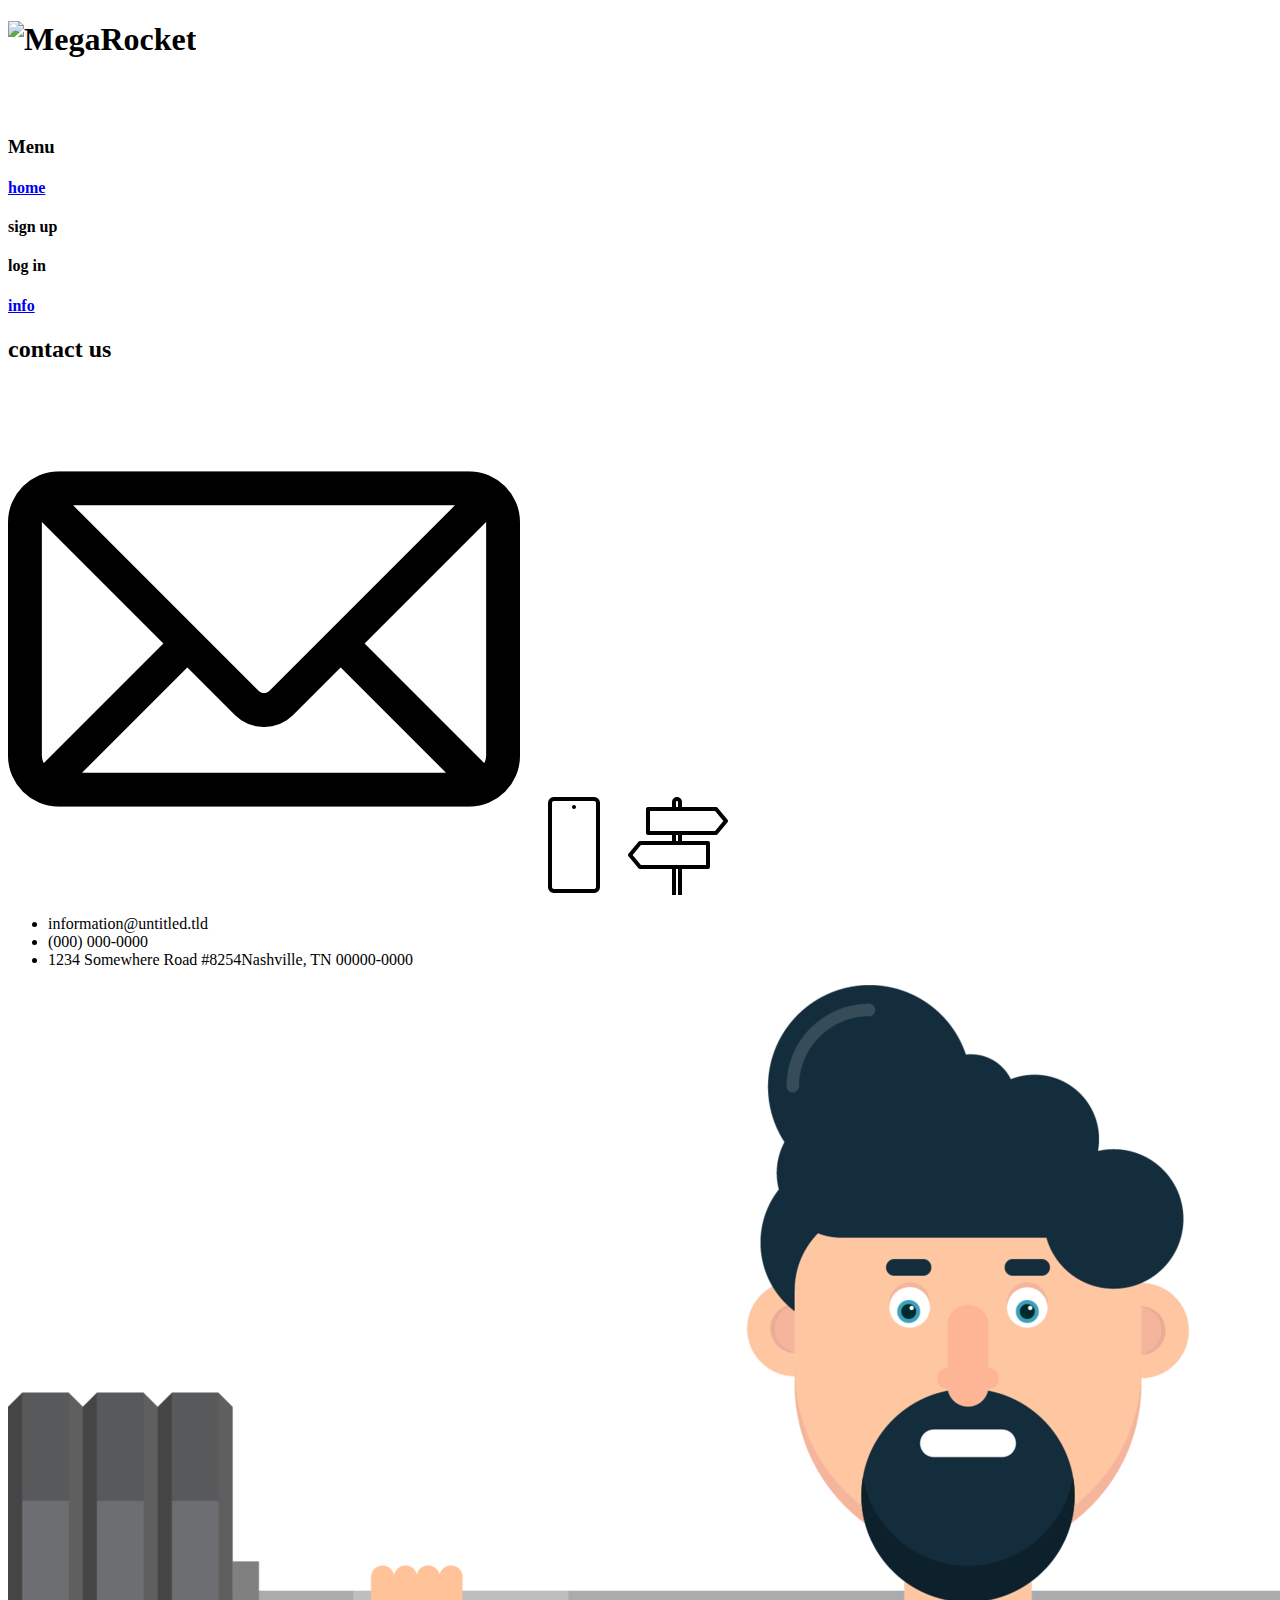
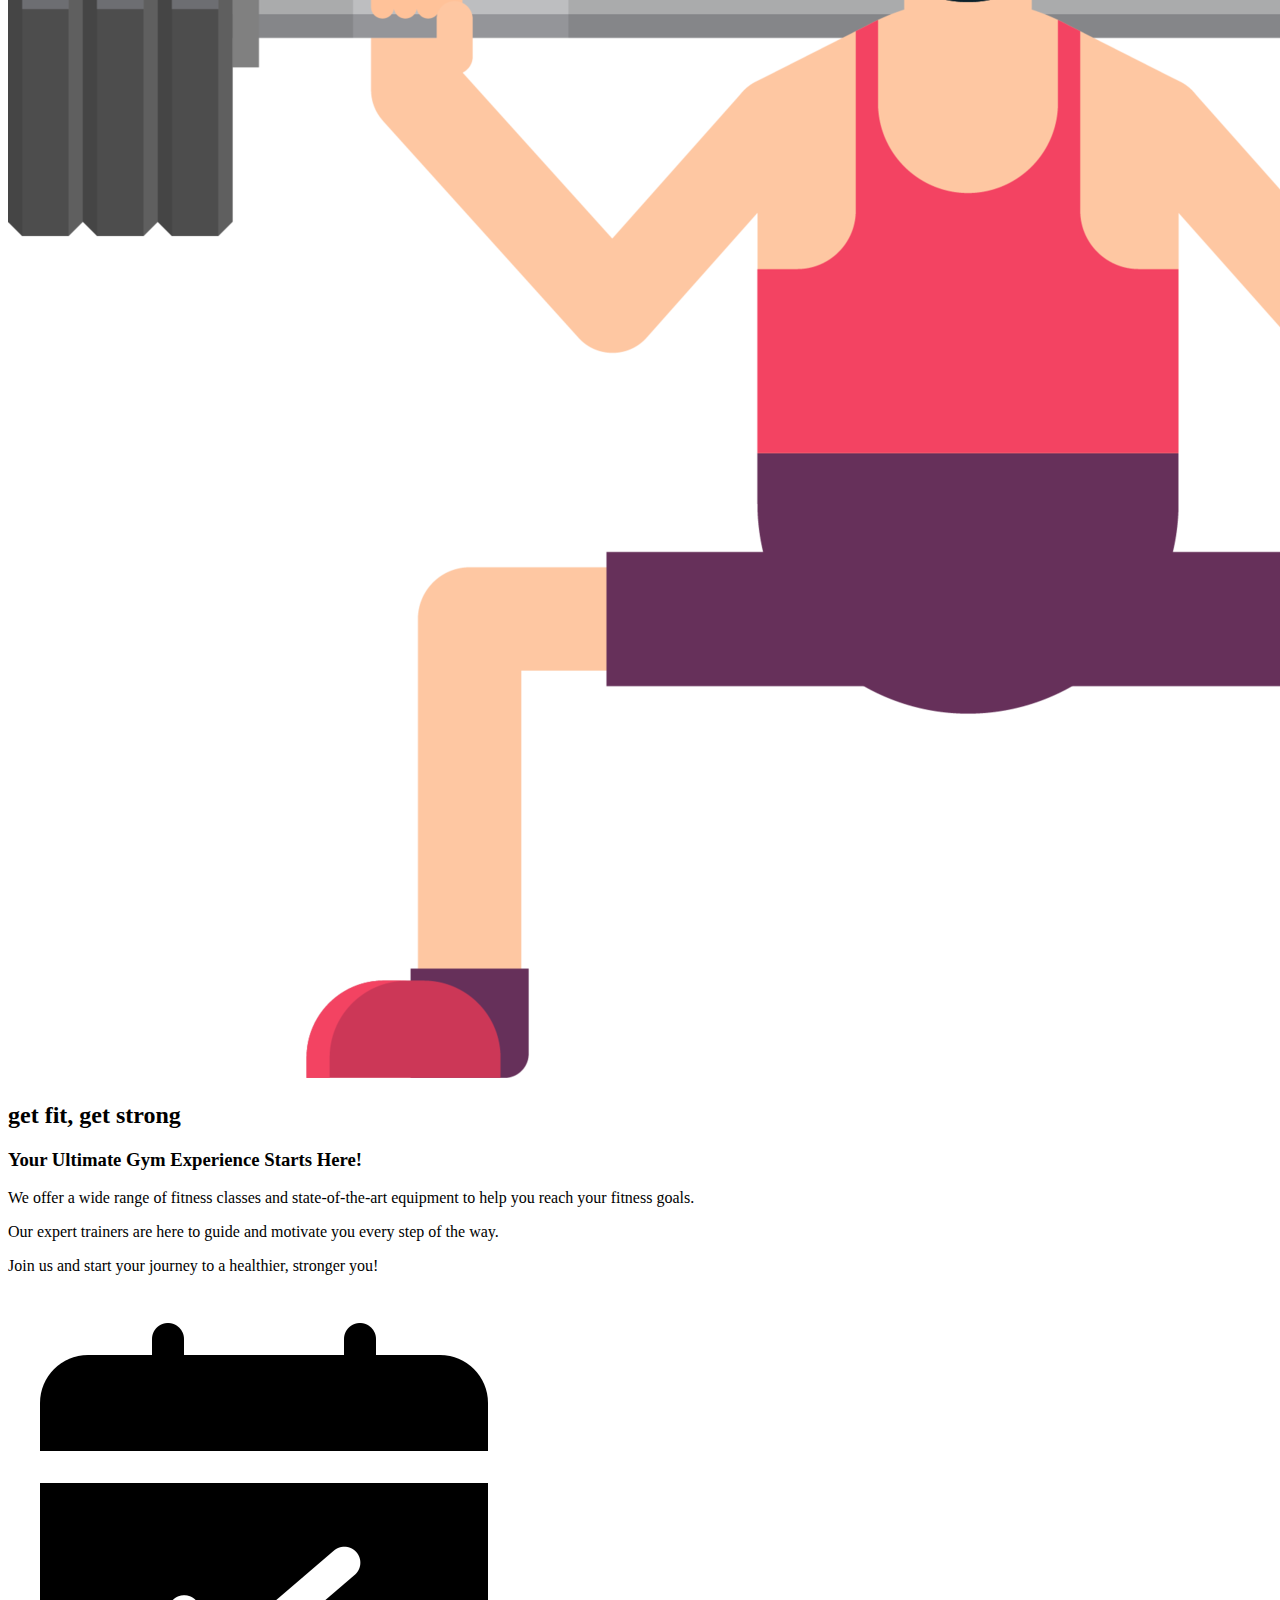
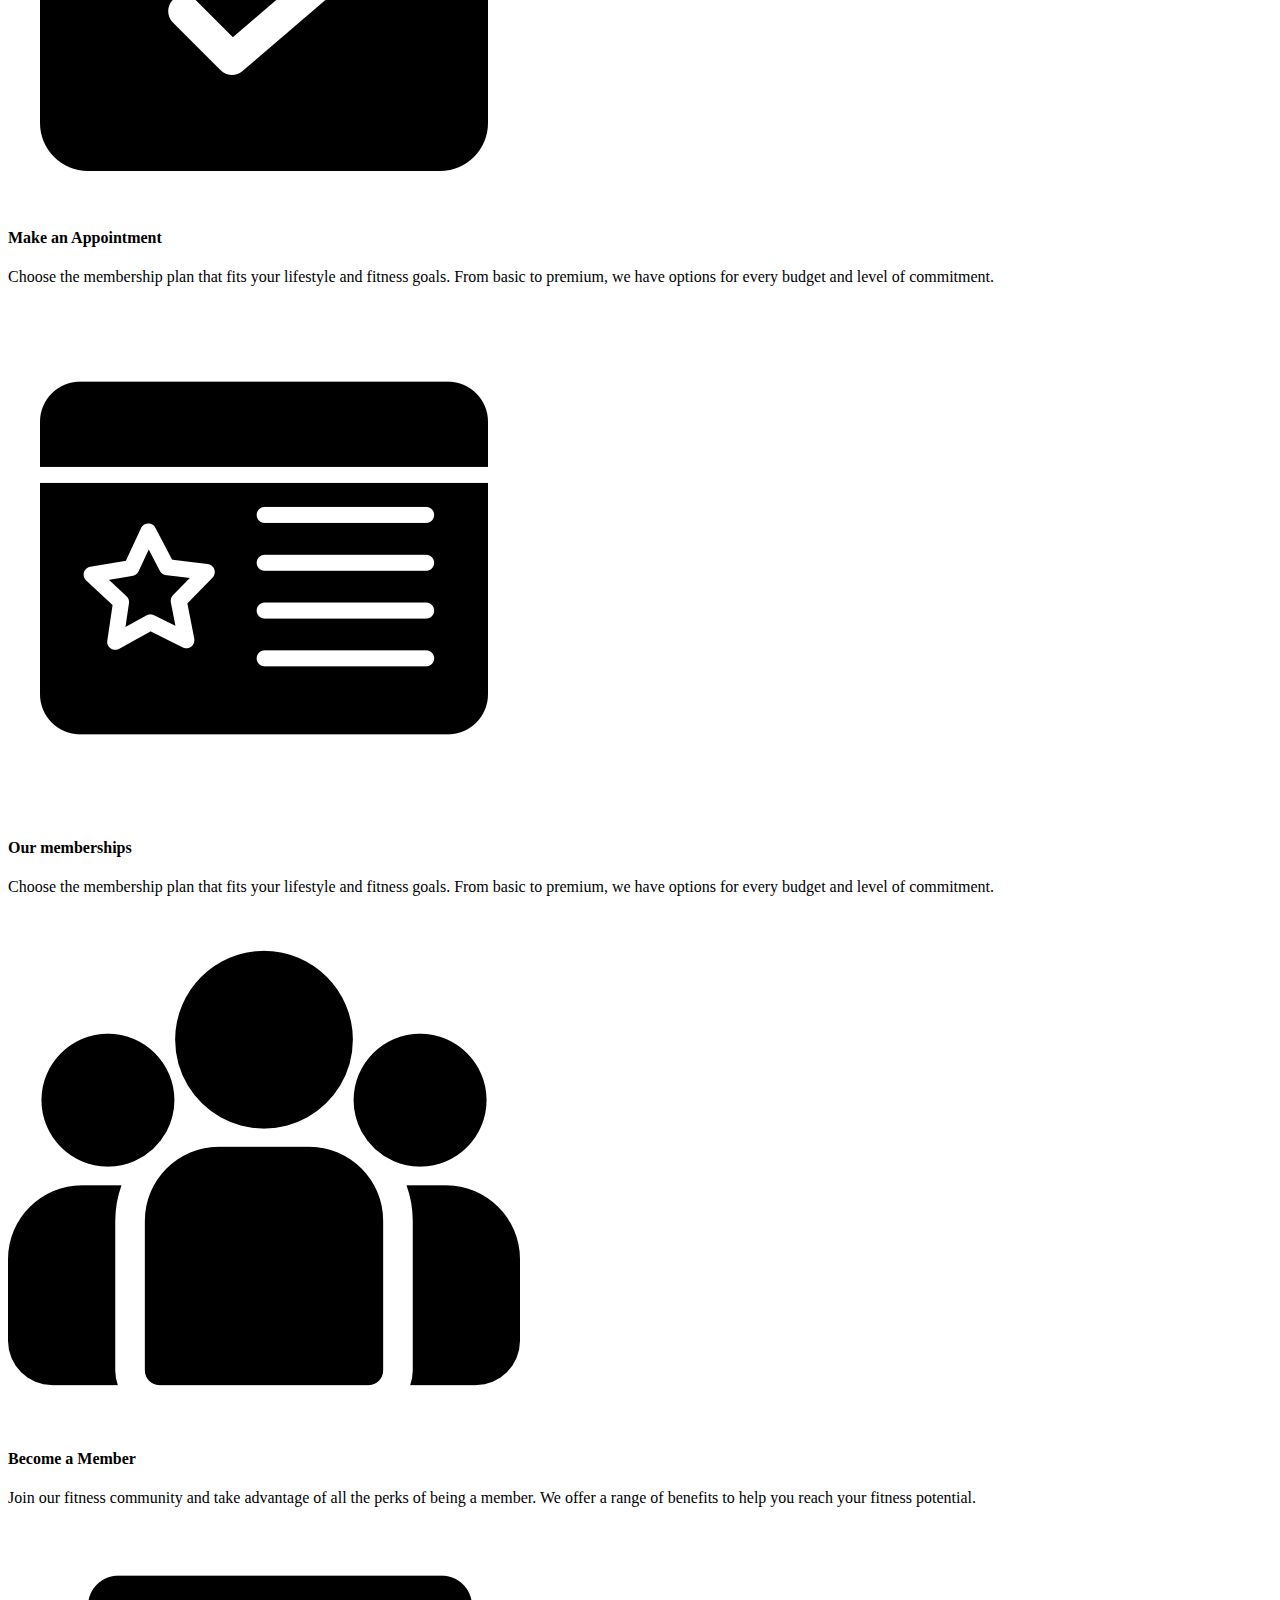
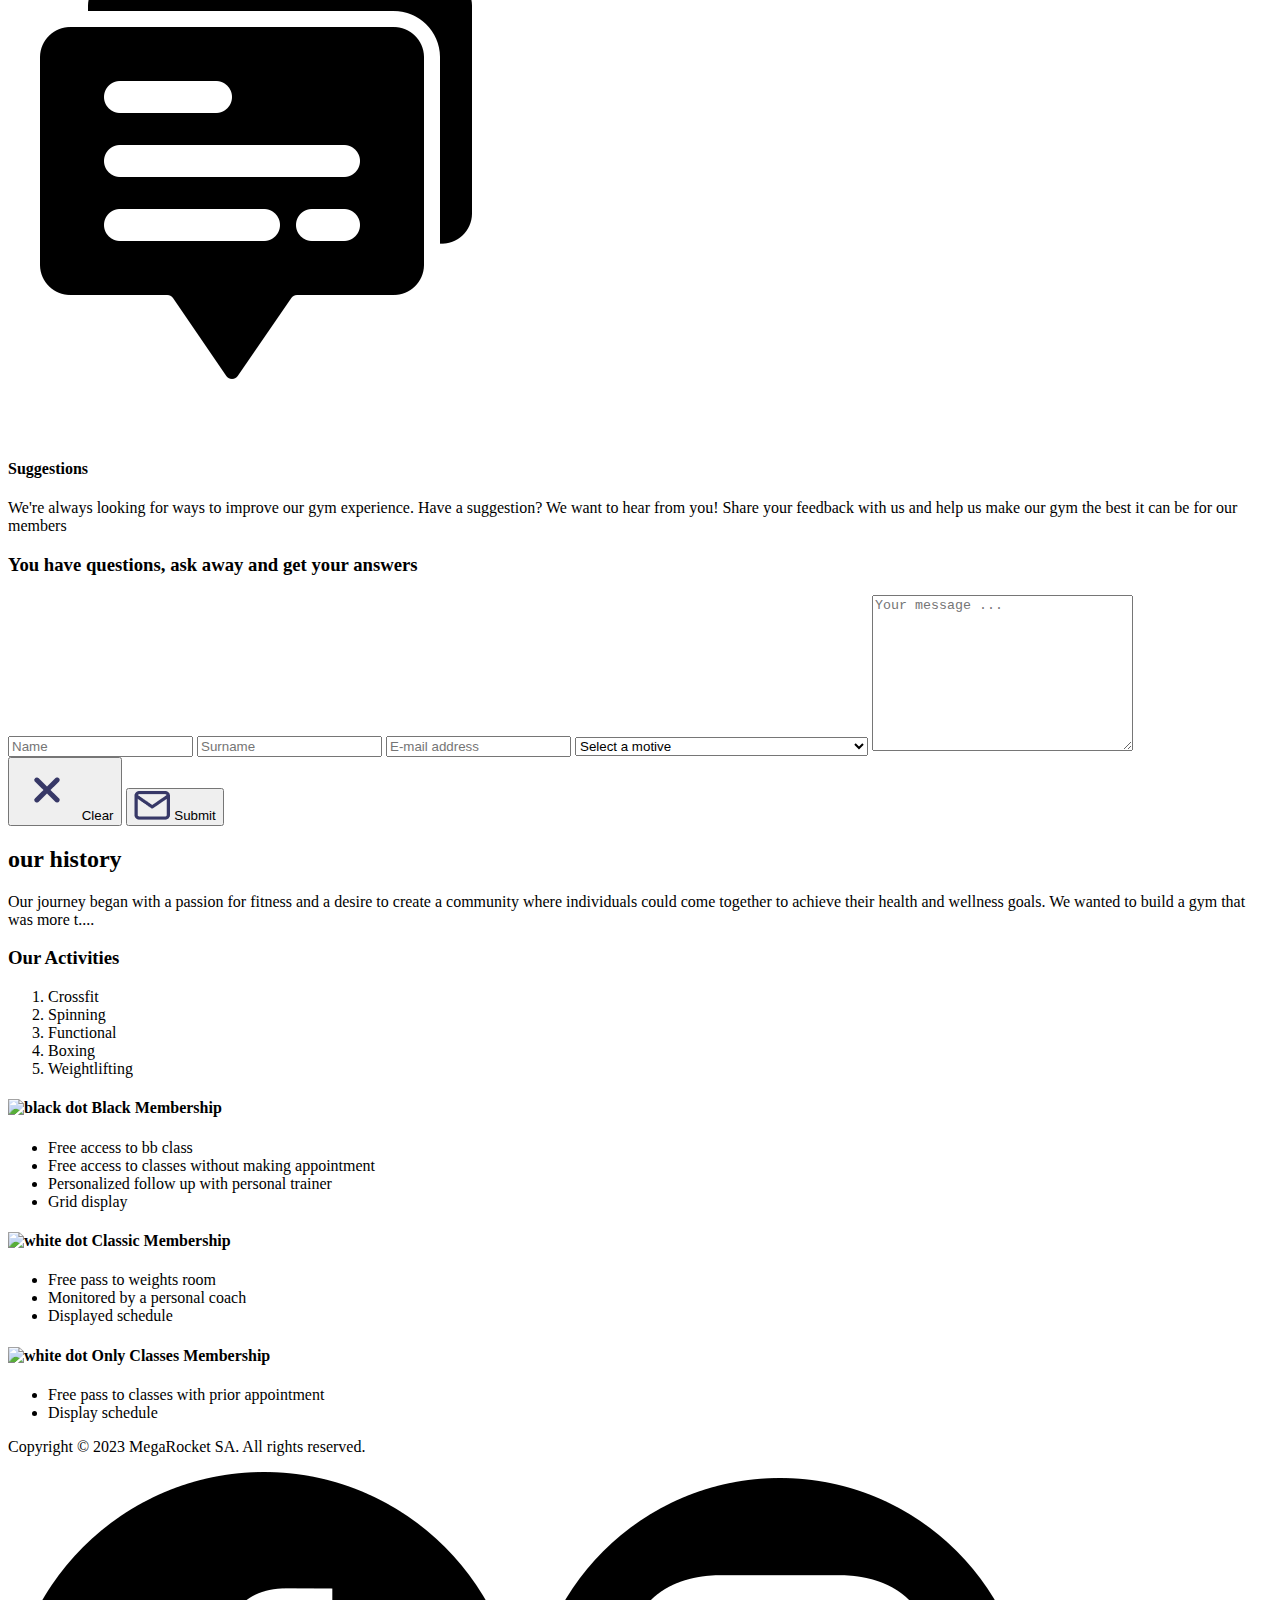
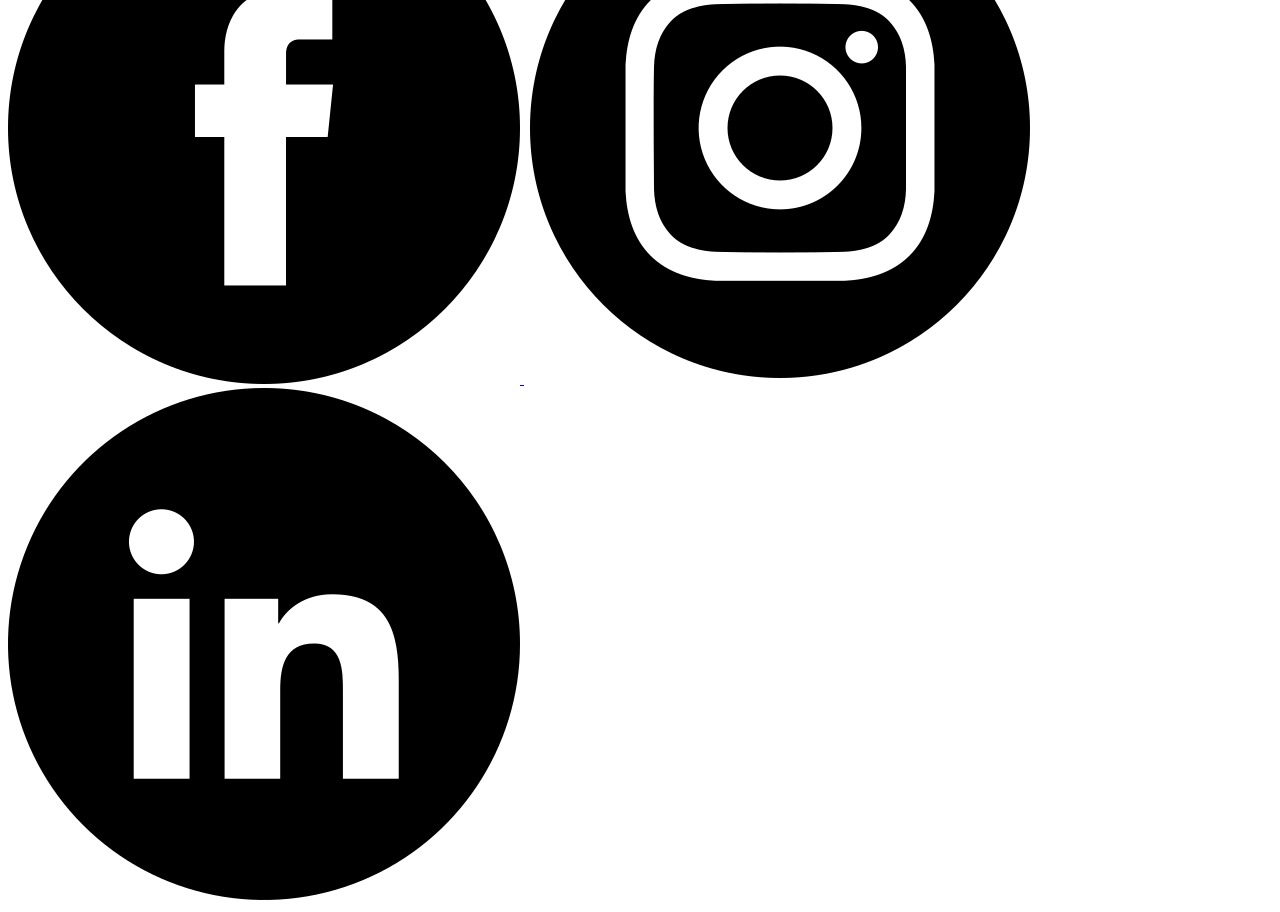
==== commit f6960eb6: "BaSP-W02-2023: Update <h3> in <nav>" ====
--- a/week-02/index.html
+++ b/week-02/index.html
@@ -12,29 +12,27 @@
     <body>
         <header class="blue-section">
             <h1>
-                MegaR
-                <img id="rocket" src="../assets/images/rocket.png" alt="o">
-                cket
+                <img id="rocket" src="../assets/images/megarocket-logo.png" alt="MegaRocket">
             </h1>
             <img id="hamburguer-menu" src="../assets/images/hamburguer-menu.png" alt="Menu icon">
         </header>
         <aside>
+            <h3>
+                Menu
+            </h3>
             <nav>
-                <h3>
-                    Menu
-                </h3>
-                <button id="home-button" class="nav-button">
-                    home
-                </button>
-                <button id="sign-up-button" class="nav-button">
+                <h4 id="home-h4" class="nav-h4">
+                    <a href="#home">home</a>
+                </h4>
+                <h4 id="sign-up-h4" class="nav-h4">
                     sign up
-                </button>
-                <button id="log-in-button" class="nav-button">
+                </h4>
+                <h4 id="log-in-h4" class="nav-h4">
                     log in
-                </button>
-                <button id="info-button" class="nav-button">
-                    info
-                </button>
+                </h4>
+                <h4 id="info-h4" class="nav-h4">
+                    <a href="#info">info</a>
+                </h4>
             </nav>
                 <h2>
                     contact us
@@ -79,35 +77,35 @@
             <div id="options" class="green-section">
                 <img id="coso-with-tick" class="options-img" src="../assets/images/coso-with-tick.png"
                  alt="Scuareish doohickey with a tick">
-                <button id="make-an-appointment" class="options">
+                <h4 class="options">
                     Make an Appointment
-                </button>
+                </h4>
                 <p>
                     Choose the membership plan that fits your lifestyle and fitness goals.
                      From basic to premium, we have options for every budget and level of commitment.
                 </p>
                 <img id="coso" class="options-img" src="../assets/images/coso.png"
                  alt="Scuareish doohickey with a double hamburger and a star">
-                <button id="our-memberships" class="options">
+                <h4 class="options">
                     Our memberships
-                </button>
+                </h4>
                 <p>
                     Choose the membership plan that fits your lifestyle and fitness goals.
                      From basic to premium, we have options for every budget and level of commitment.
                 </p>
                 <img id="people" class="options-img" src="../assets/images/people.png"
                  alt="One full bloke and two half blokes to either side">
-                <button id="become-a-Member" class="options">
+                <h4 class="options">
                     Become a Member
-                </button>
+                </h4>
                 <p>
                     Join our fitness community and take advantage of all the perks of being a member.
                      We offer a range of benefits to help you reach your fitness potential.
                 </p>
                 <img id="dialogue" class="options-img" src="../assets/images/dialogue.png" alt="dialogue scuareish doohickey">
-                <button id="suggestions" class="options">
+                <h4 class="options">
                     Suggestions
-                </button>
+                </h4>
                 <p>
                     We're always looking for ways to improve our gym experience.
                      Have a suggestion? We want to hear from you! Share your feedback with us
@@ -122,10 +120,8 @@
                     <input id="name-input" class="input" type="text" placeholder="Name">
                     <input id="surname-input" class="input" type="text" placeholder="Surname">
                     <input id="e-mail-input" class="input" type="text" placeholder="E-mail address">
-                    <label>
-                        Select a motive
-                    </label>
                     <select id="motive-select" name="motive">
+                        <option value="" disabled selected>Select a motive</option>
                         <option value="memberships and costs">
                             I want to know about memberships and costs.
                         </option>
@@ -229,9 +225,15 @@
             <p>
                 Copyright © 2023 MegaRocket SA. All rights reserved.
             </p>
-            <img class="social-media-img" src="../assets/images/facebook.png" alt="facebook logo">
-            <img class="social-media-img" src="../assets/images/instagram.png" alt="intagram logo">
-            <img class="social-media-img" src="../assets/images/linkedin.png" alt="linkedin log">
+            <a href="https://www.youtube.com/watch?v=TQhyDYQ081U" target="_blank">
+                <img class="social-media-img" src="../assets/images/facebook.png" alt="facebook logo">
+            </a>
+            <a href="https://www.youtube.com/watch?v=oavMtUWDBTM" target="_blank">
+                <img class="social-media-img" src="../assets/images/instagram.png" alt="intagram logo">
+            </a>
+            <a href="https://youtu.be/cVikZ8Oe_XA?t=24" target="_blank">
+                <img class="social-media-img" src="../assets/images/linkedin.png" alt="linkedin log">
+            </a>
         </footer>
     </body>
 </html>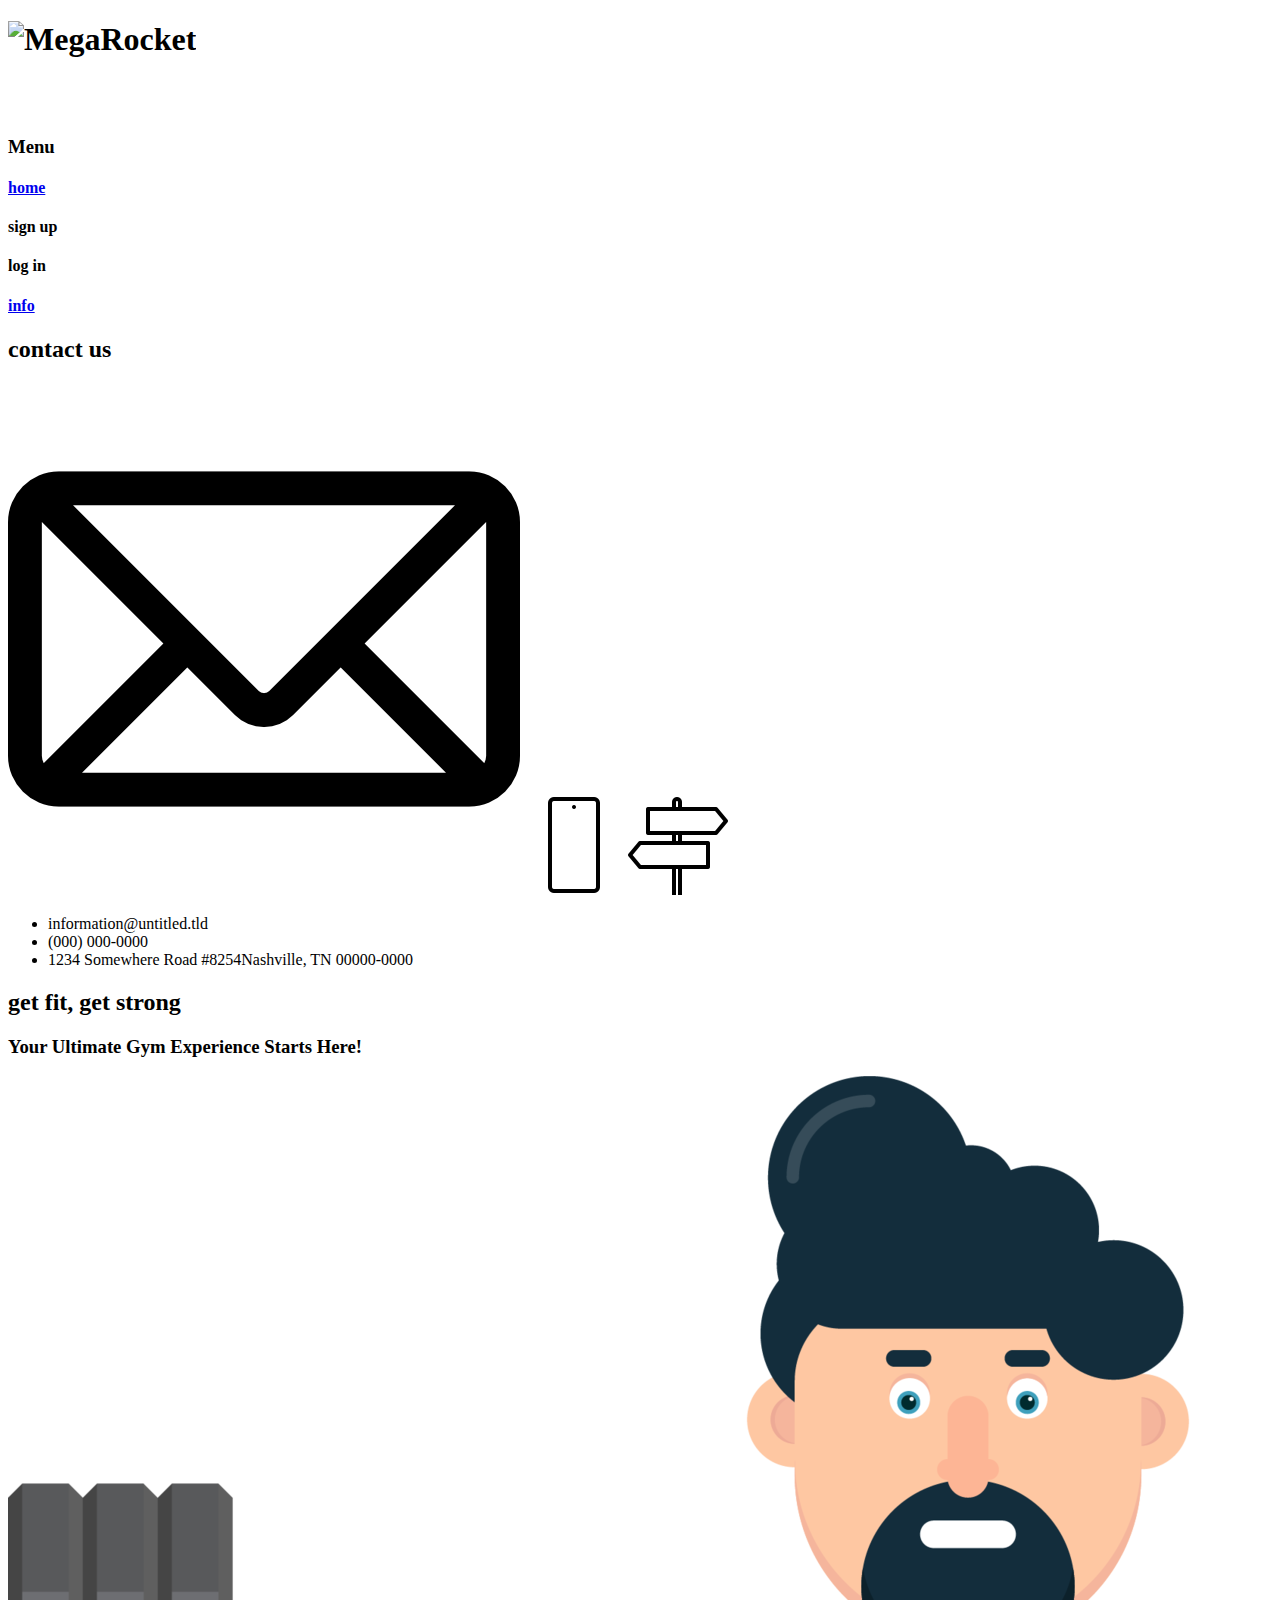
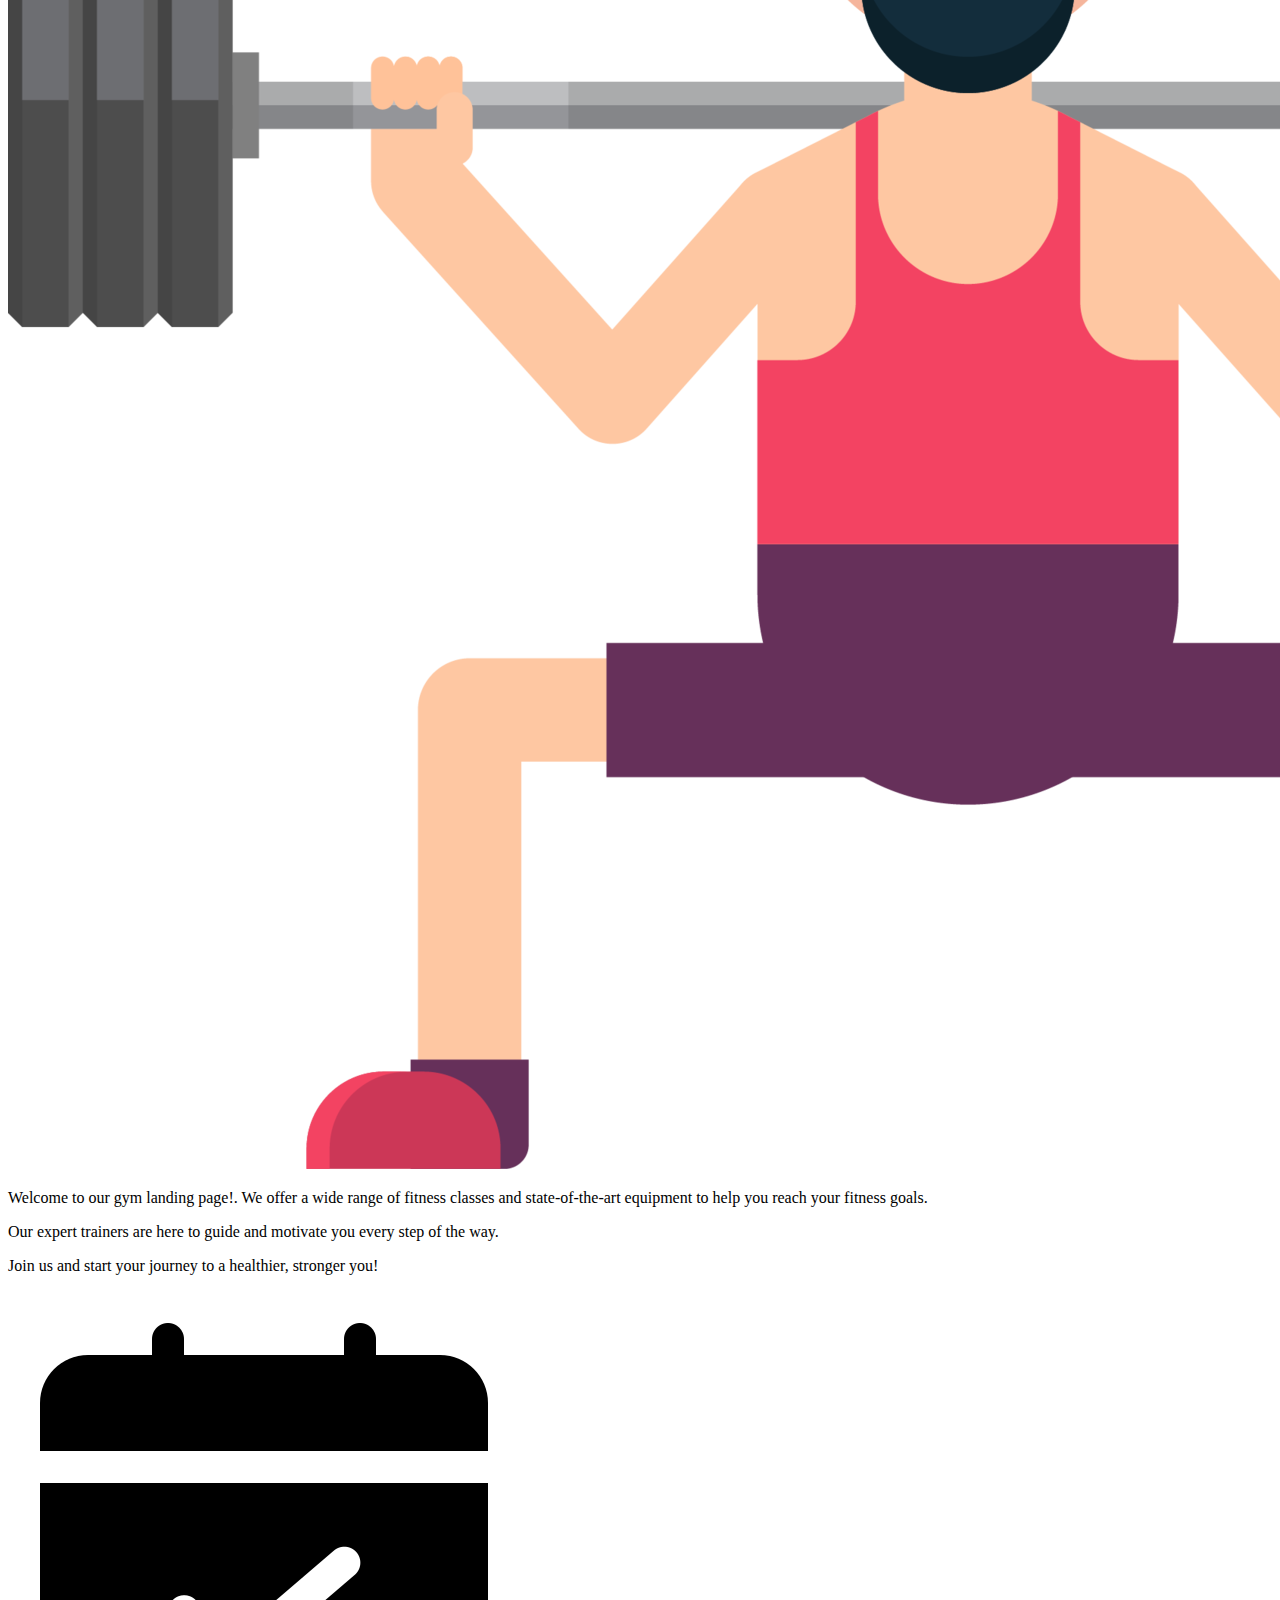
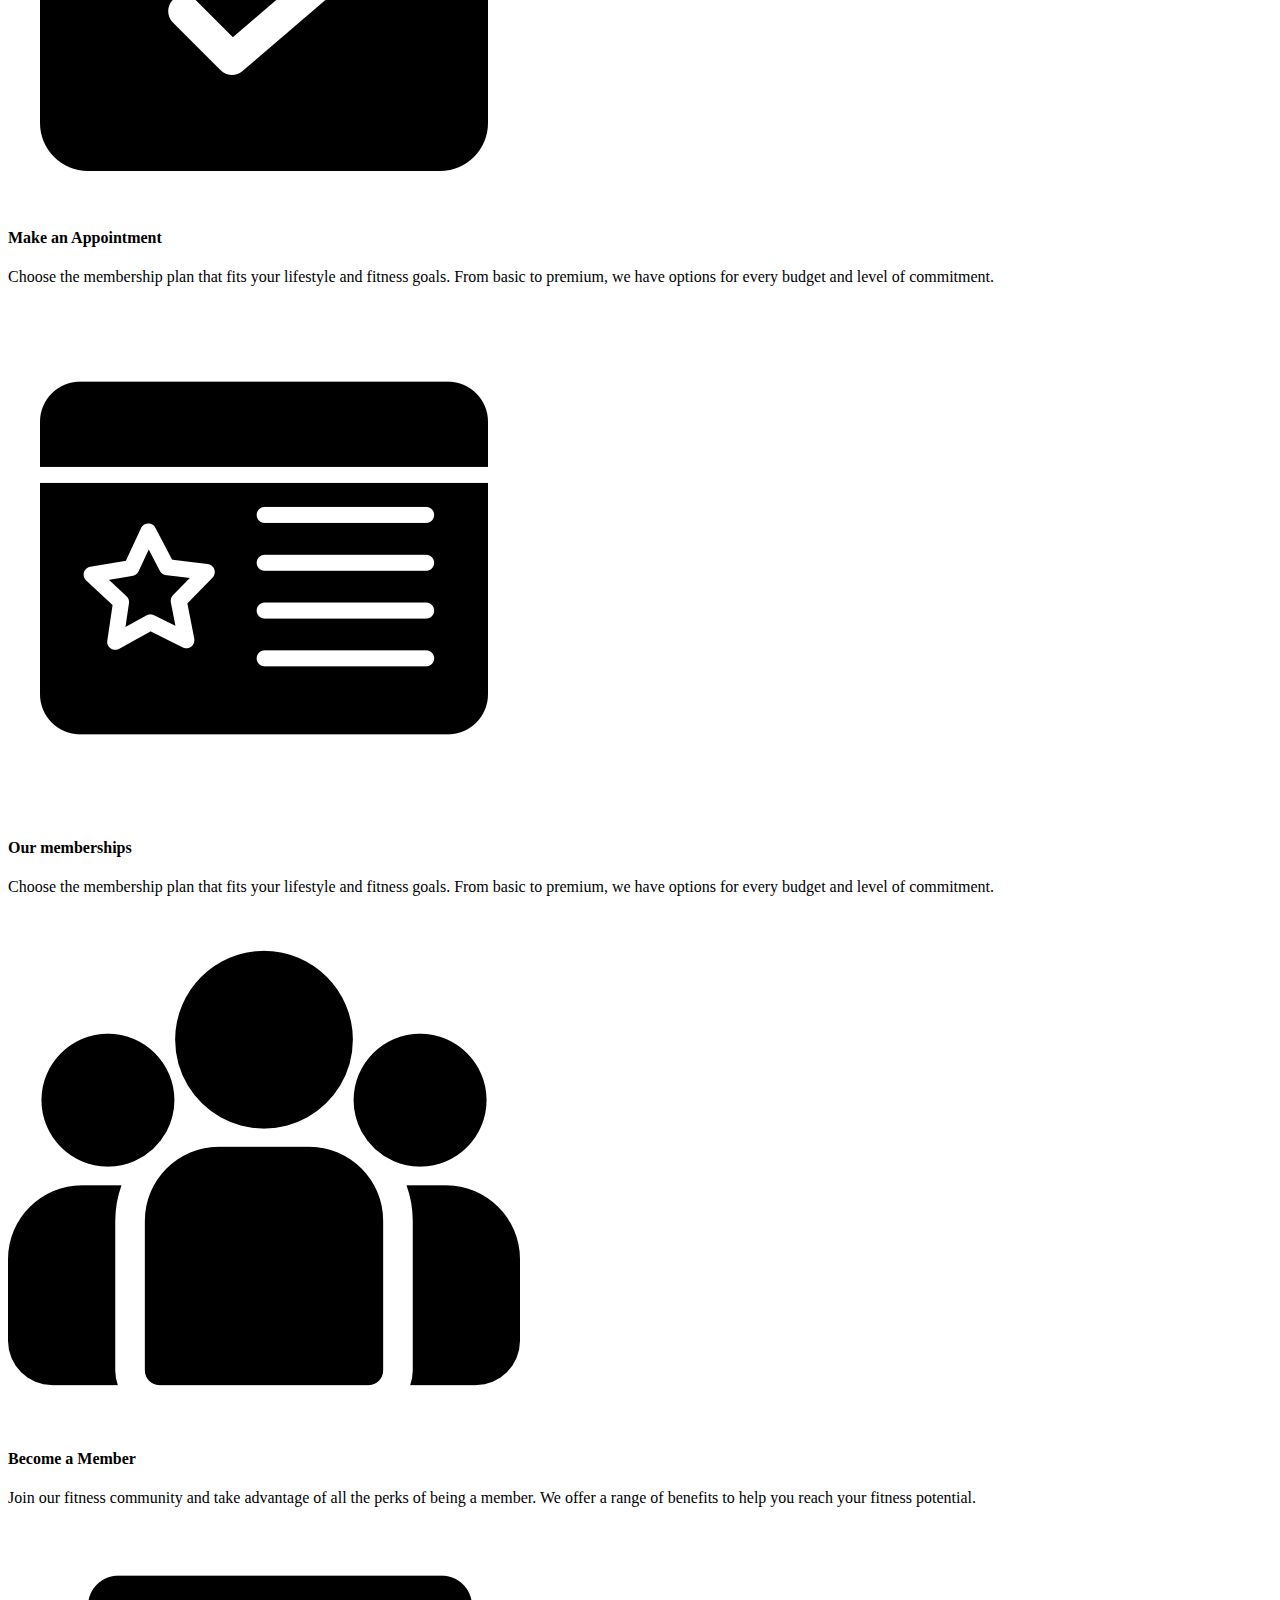
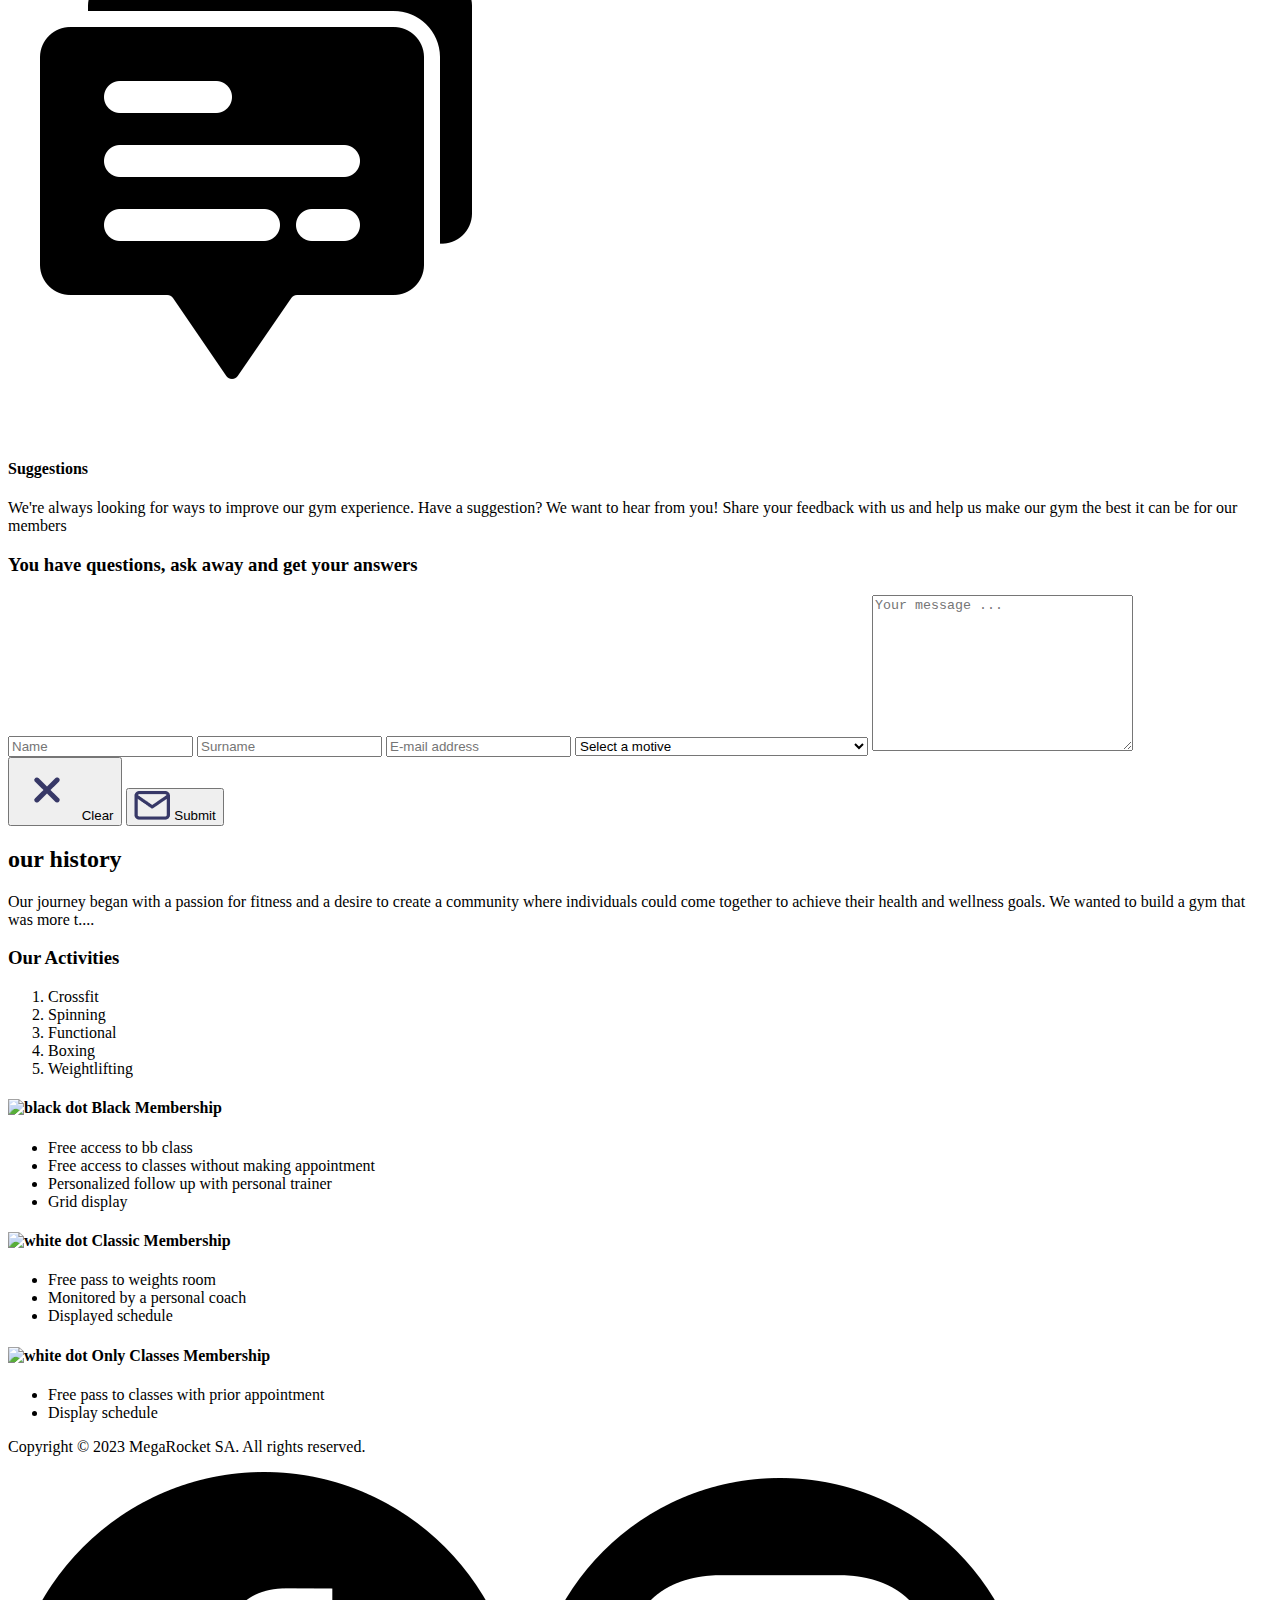
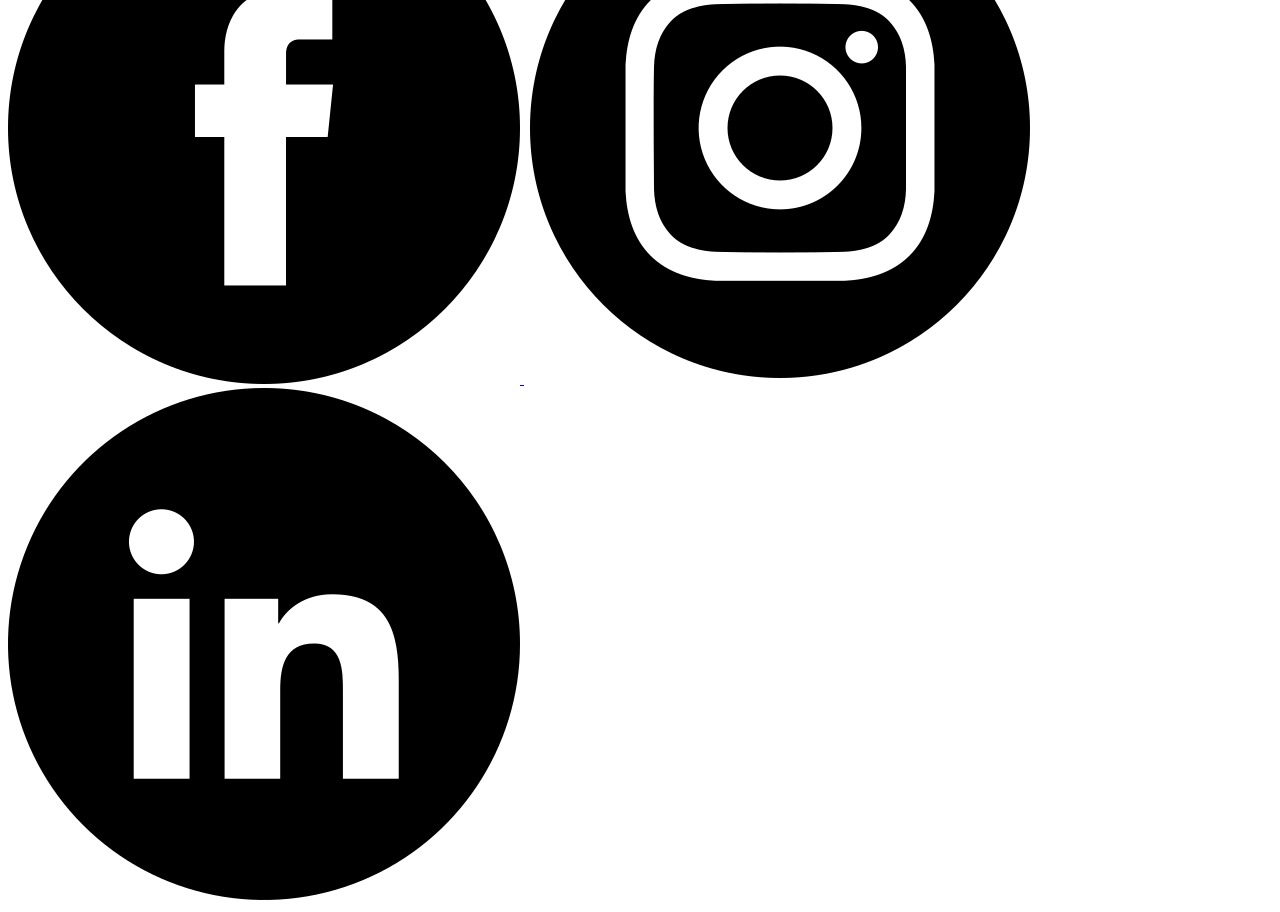
==== commit c1d6e88a: "BaSP-W03-2023: Add <div> on first 2 sections, add fonts" ====
--- a/week-02/index.html
+++ b/week-02/index.html
@@ -5,6 +5,7 @@
         <meta http-equiv="X-UA-Compatible" content="IE=edge">
         <meta name="viewport" content="width=device-width, initial-scale=1.0">
         <link rel="icon" href="../assets/icons/weight.ico">
+        <link rel="stylesheet" href="../Week-03/styles.css">
         <title>
             MegaRocket
         </title>
@@ -16,6 +17,7 @@
             </h1>
             <img id="hamburguer-menu" src="../assets/images/hamburguer-menu.png" alt="Menu icon">
         </header>
+        <!--Mamushka divs are all about purely for flexing purposes-->
         <aside>
             <h3>
                 Menu
@@ -33,84 +35,104 @@
                 <h4 id="info-h4" class="nav-h4">
                     <a href="#info">info</a>
                 </h4>
+                <div id="big-boy" class="nav-h4">
+                    <h2>
+                        contact us
+                    </h2>
+                    <div id="small-boy">
+                        <div id="tini-tim">
+                            <img id="envelope" class="sidebar-img" src="../assets/images/envelope.png" alt="Envelope">
+                            <img id="phone" class="sidebar-img" src="../assets/images/phone.png" alt="phone">
+                            <img id="road-sign" class="sidebar-img"
+                             src="../assets/images/road-sign.png" alt="Road sign">
+                        </div>
+                        <ul id="text-align">
+                            <li>
+                                information@untitled.tld
+                            </li>
+                            <li>
+                                (000) 000-0000
+                            </li>
+                            <li>
+                                1234 Somewhere Road #8254Nashville, TN 00000-0000
+                            </li>
+                        </ul>
+                    </div>
+                </div>
             </nav>
-                <h2>
-                    contact us
-                </h2>
-                <img id="envelope" class="sidebar-img" src="../assets/images/envelope.png" alt="Envelope">
-                <img id="phone" class="sidebar-img" src="../assets/images/phone.png" alt="phone">
-                <img id="road-sign" class="sidebar-img" src="../assets/images/road-sign.png" alt="Road sign">
-                <ul>
-                    <li>
-                        information@untitled.tld
-                    </li>
-                    <li>
-                        (000) 000-0000
-                    </li>
-                    <li>
-                        1234 Somewhere Road #8254Nashville, TN 00000-0000
-                    </li>
-                </ul>
         </aside>
         <main>
             <section id="home" class="gray-section">
-                <img id="fit-dude" src="../assets/images/thinker.png" alt="Dude with thousand yard stare
-                figures it all out as he scuats 300kg in a questionable outfit">
-                <h2>
-                    get fit, get strong
-                </h2>
-                <h3>
-                    Your Ultimate Gym Experience Starts Here!
-                </h3>
-                <p>
-                    We offer a wide range of fitness classes and state-of-the-art
-                    equipment to help you reach your fitness goals.
-                </p>
-                <p>
-                    Our expert trainers are here to guide and motivate you every step of the way.
-                </p>
-                <p>
-                    Join us and start your journey to a healthier, stronger you!
-                </p>
+                <div id="dude-div">
+                    <div id="no-dude-div">
+                        <h2>
+                            get fit, get strong
+                        </h2>
+                        <h3>
+                            Your Ultimate Gym Experience Starts Here!
+                        </h3>
+                    </div>
+                    <img id="fit-dude" src="../assets/images/thinker.png" alt="Dude with thousand yard stare
+                     figures it all out as he scuats 300kg in a questionable outfit">
+                </div>
+                    <p>
+                        Welcome to our gym landing page!.
+                         We offer a wide range of fitness classes and state-of-the-art
+                        equipment to help you reach your fitness goals.
+                    </p>
+                    <p>
+                        Our expert trainers are here to guide and motivate you every step of the way.
+                    </p>
+                    <p>
+                        Join us and start your journey to a healthier, stronger you!
+                    </p>
             </section>
             <!--id="options" does not have a title therefore I thought it best to use a <div> instead of a <section> -->
             <div id="options" class="green-section">
-                <img id="coso-with-tick" class="options-img" src="../assets/images/coso-with-tick.png"
-                 alt="Scuareish doohickey with a tick">
-                <h4 class="options">
-                    Make an Appointment
-                </h4>
-                <p>
-                    Choose the membership plan that fits your lifestyle and fitness goals.
-                     From basic to premium, we have options for every budget and level of commitment.
-                </p>
-                <img id="coso" class="options-img" src="../assets/images/coso.png"
-                 alt="Scuareish doohickey with a double hamburger and a star">
-                <h4 class="options">
-                    Our memberships
-                </h4>
-                <p>
-                    Choose the membership plan that fits your lifestyle and fitness goals.
-                     From basic to premium, we have options for every budget and level of commitment.
-                </p>
-                <img id="people" class="options-img" src="../assets/images/people.png"
-                 alt="One full bloke and two half blokes to either side">
-                <h4 class="options">
-                    Become a Member
-                </h4>
-                <p>
-                    Join our fitness community and take advantage of all the perks of being a member.
-                     We offer a range of benefits to help you reach your fitness potential.
-                </p>
-                <img id="dialogue" class="options-img" src="../assets/images/dialogue.png" alt="dialogue scuareish doohickey">
-                <h4 class="options">
-                    Suggestions
-                </h4>
-                <p>
-                    We're always looking for ways to improve our gym experience.
-                     Have a suggestion? We want to hear from you! Share your feedback with us
-                    and help us make our gym the best it can be for our members
-                </p>
+                <div id="appointment">
+                    <img id="coso-with-tick" class="options-img" src="../assets/images/coso-with-tick.png"
+                     alt="Scuareish doohickey with a tick">
+                    <h4 class="options">
+                        Make an Appointment
+                    </h4>
+                    <p>
+                        Choose the membership plan that fits your lifestyle and fitness goals.
+                         From basic to premium, we have options for every budget and level of commitment.
+                    </p>
+                </div>
+                <div id="memberships">
+                    <img id="coso" class="options-img" src="../assets/images/coso.png"
+                     alt="Scuareish doohickey with a double hamburger and a star">
+                    <h4 class="options">
+                        Our memberships
+                    </h4>
+                    <p>
+                        Choose the membership plan that fits your lifestyle and fitness goals.
+                         From basic to premium, we have options for every budget and level of commitment.
+                    </p>
+                </div>
+                <div id="member">
+                    <img id="people" class="options-img" src="../assets/images/people.png"
+                     alt="One full bloke and two half blokes to either side">
+                    <h4 class="options">
+                        Become a Member
+                    </h4>
+                    <p>
+                        Join our fitness community and take advantage of all the perks of being a member.
+                         We offer a range of benefits to help you reach your fitness potential.
+                    </p>
+                </div>
+                <div id="suggestions">
+                    <img id="dialogue" class="options-img" src="../assets/images/dialogue.png" alt="dialogue scuareish doohickey">
+                    <h4 class="options">
+                        Suggestions
+                    </h4>
+                    <p>
+                        We're always looking for ways to improve our gym experience.
+                         Have a suggestion? We want to hear from you! Share your feedback with us
+                        and help us make our gym the best it can be for our members
+                    </p>
+                </div>
             </div>
             <section id="form" class="blue-section">
                 <h3>
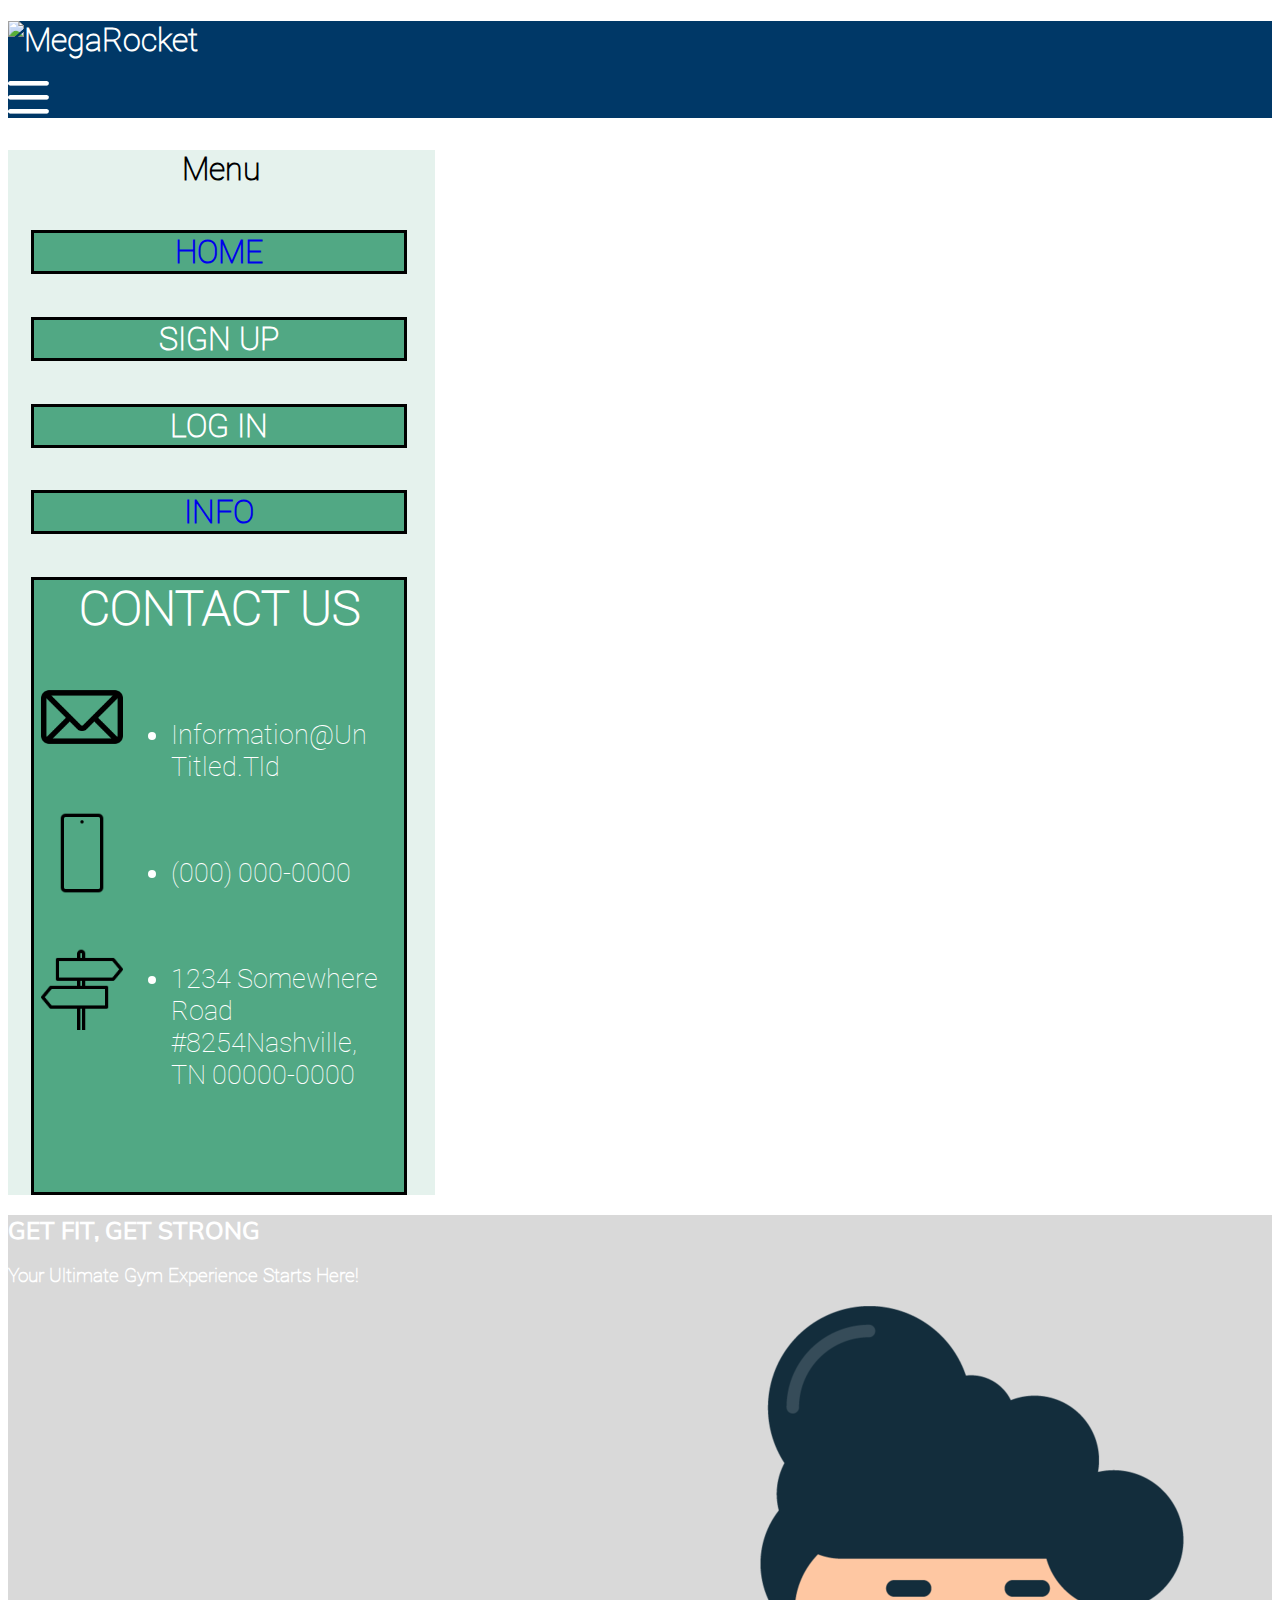
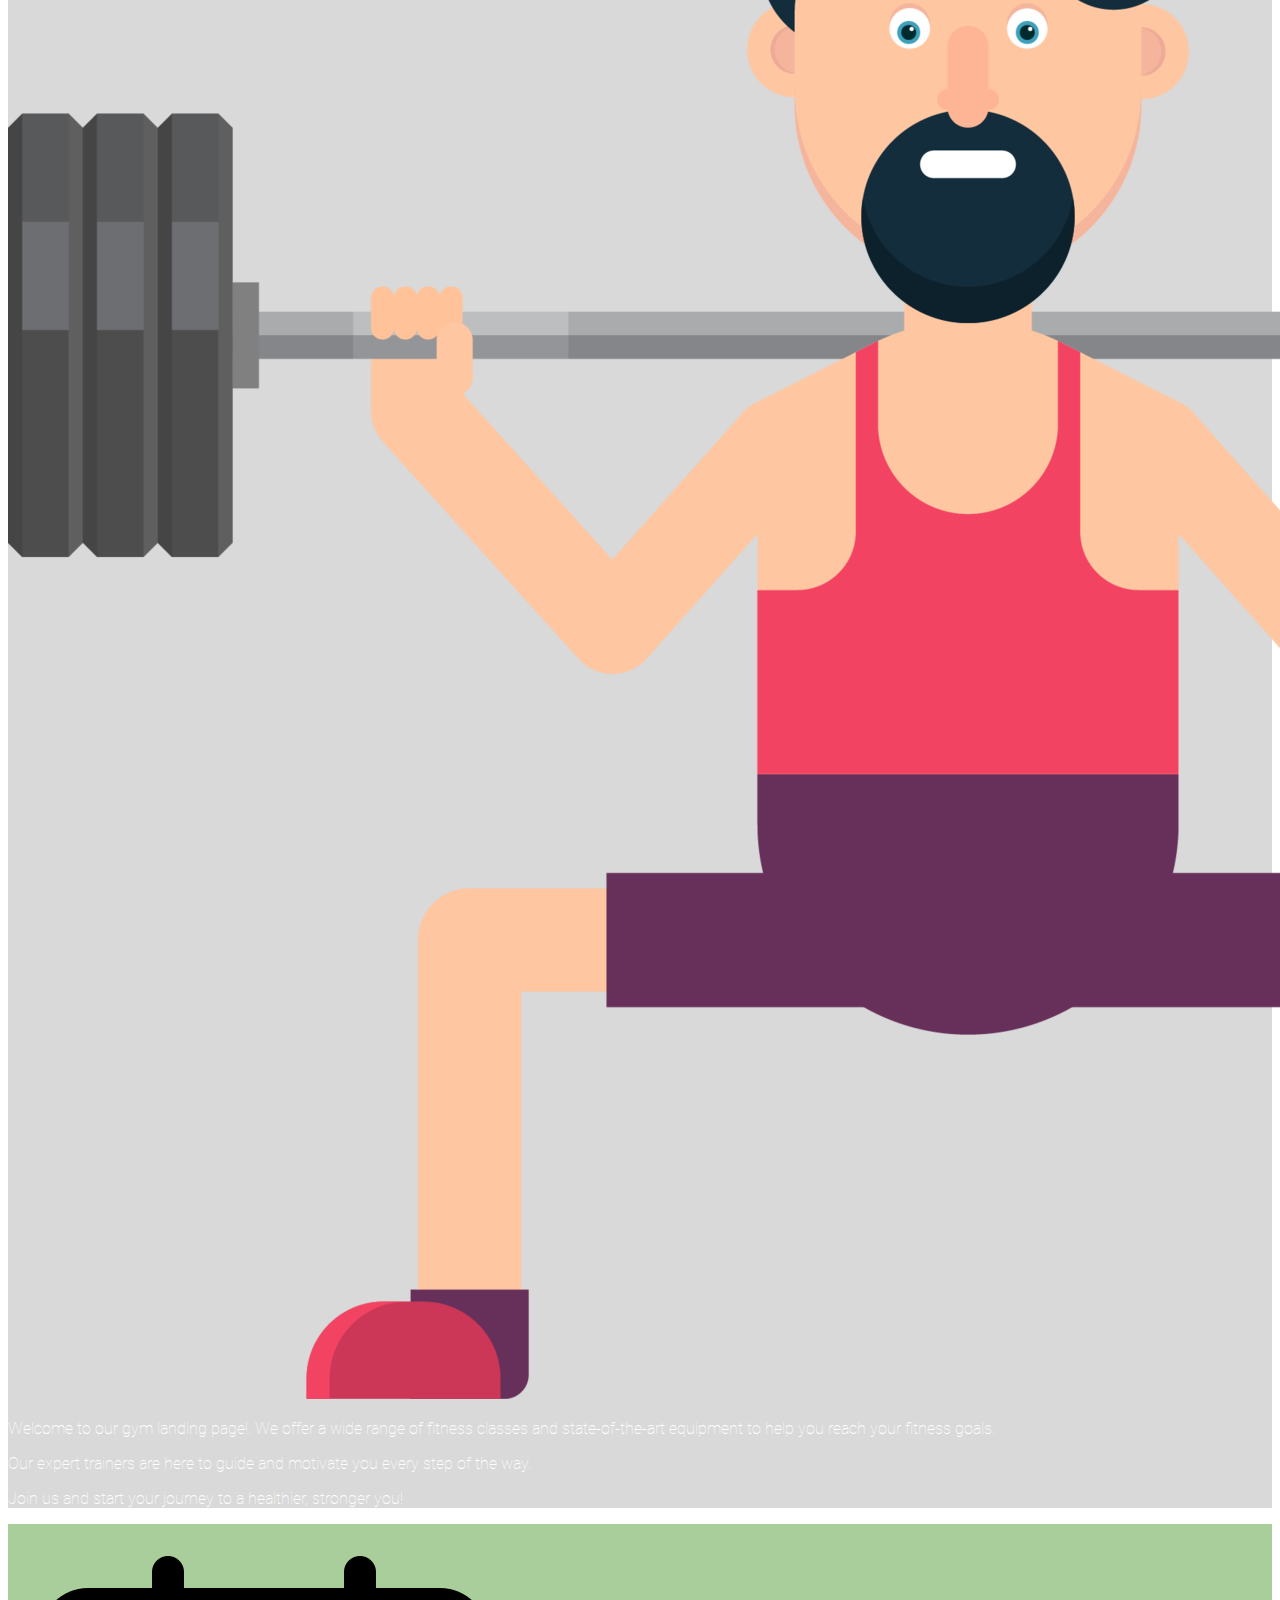
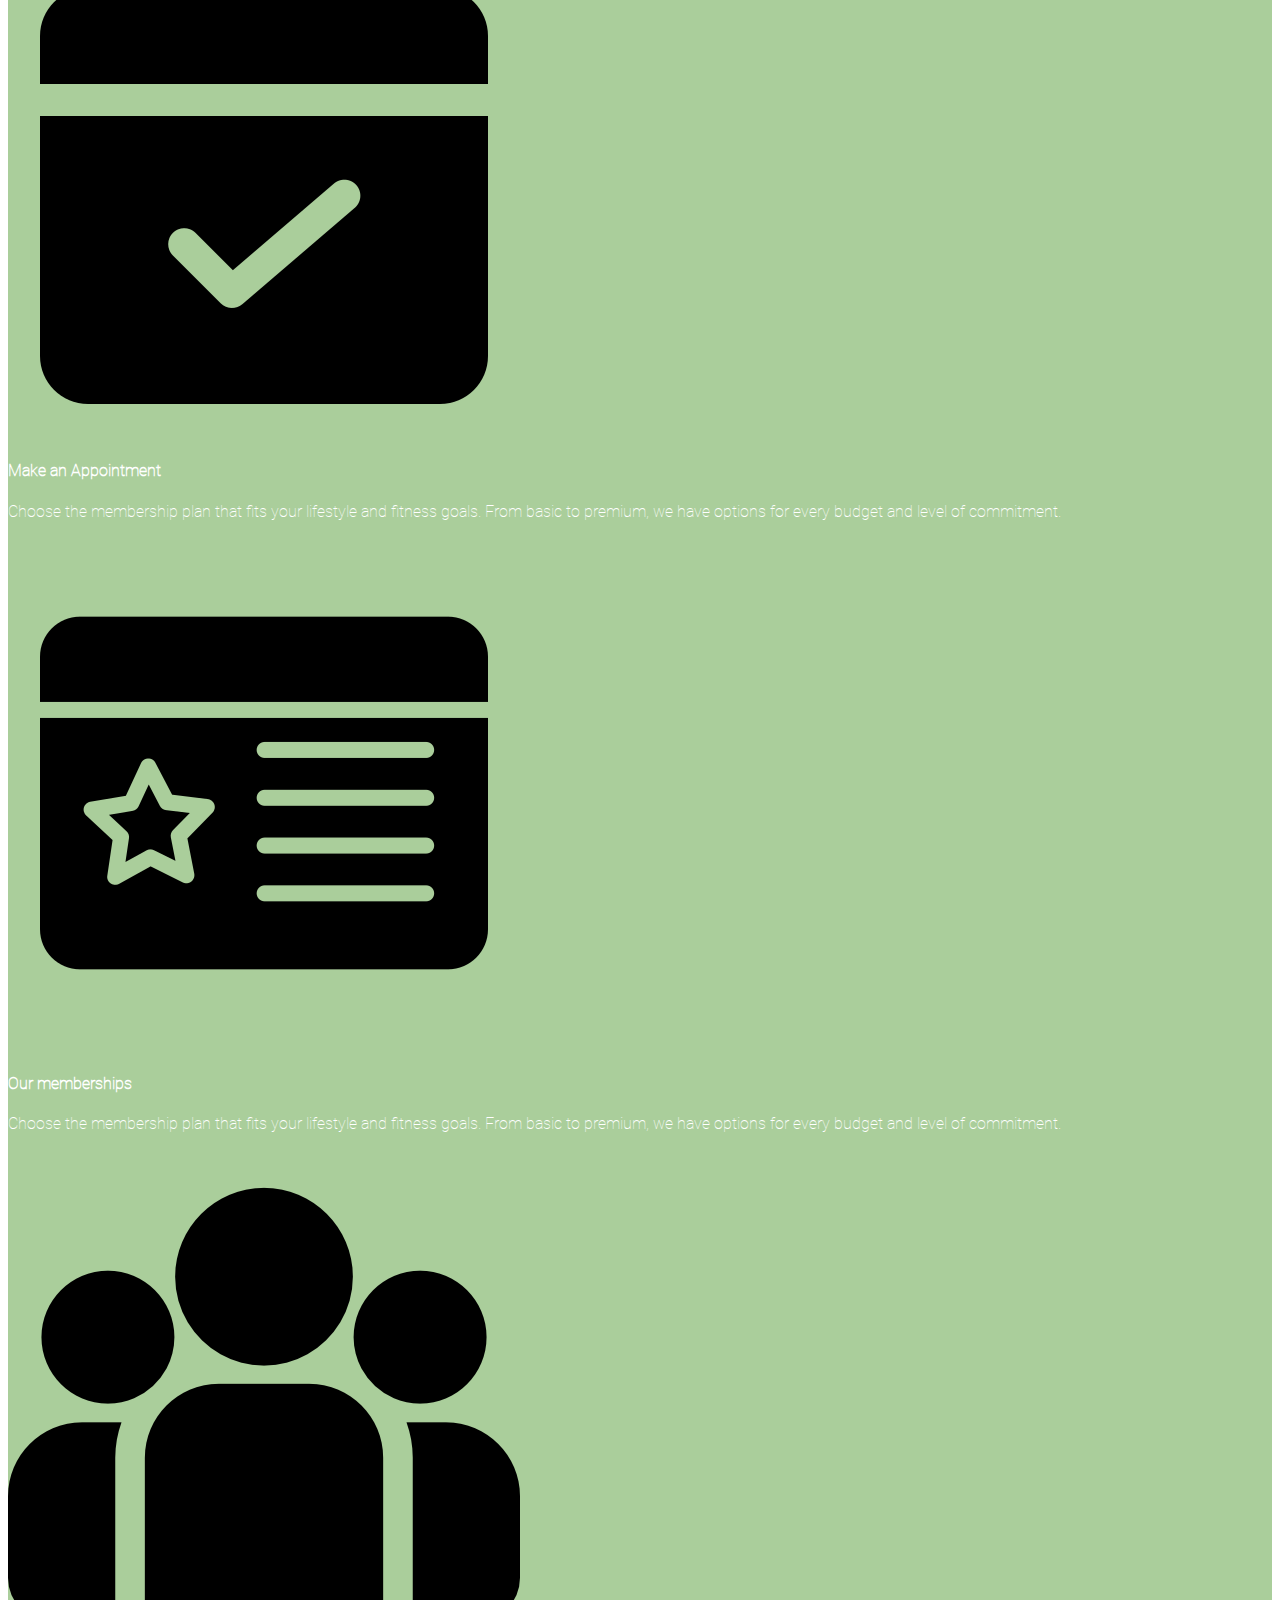
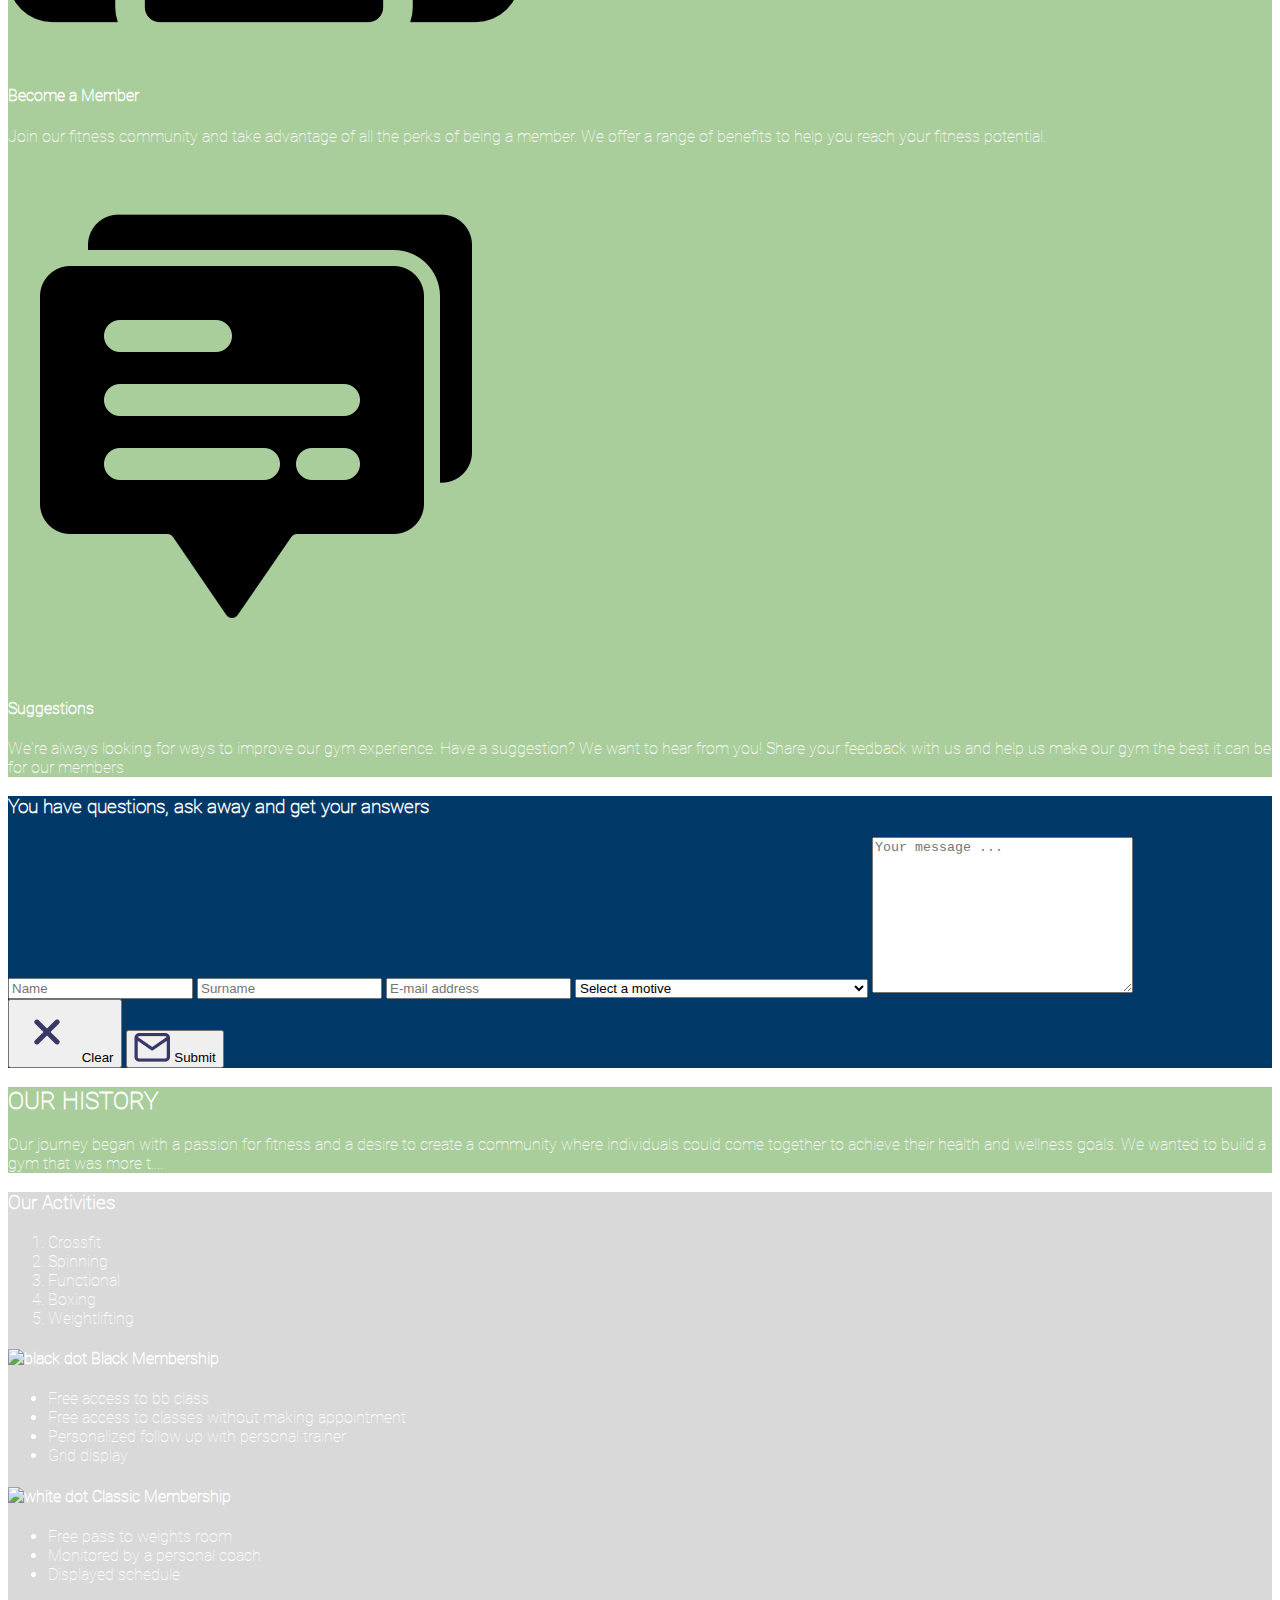
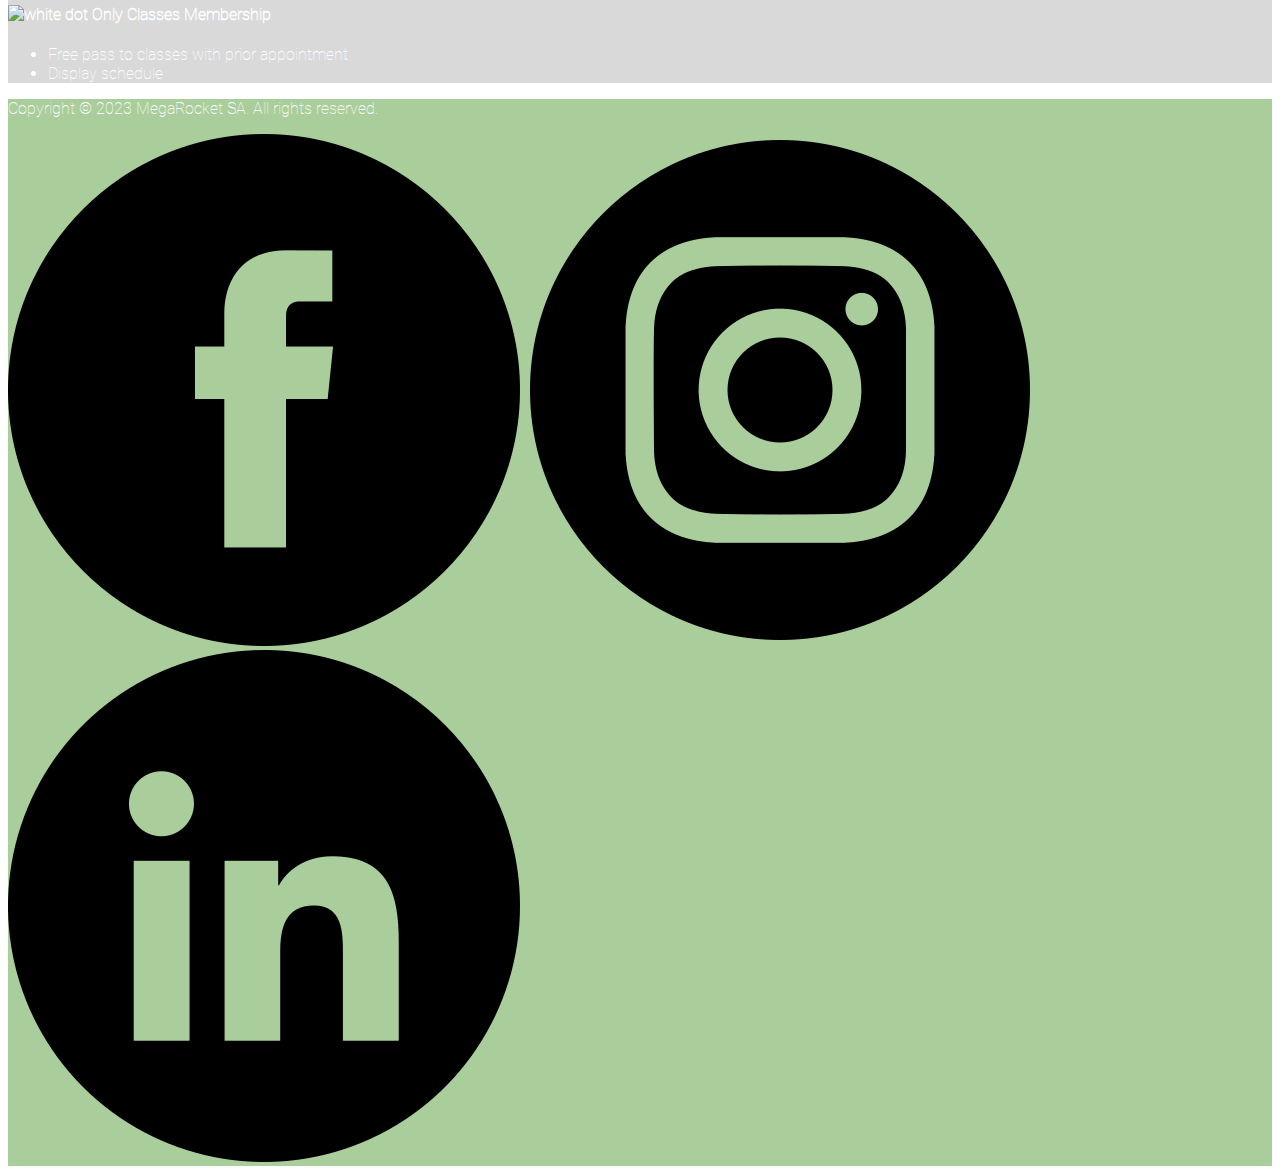
==== commit 95f184a7: "BaSP-W03-2023: Add sidebar styles" ====
--- a/week-02/index.html
+++ b/week-02/index.html
@@ -5,7 +5,7 @@
         <meta http-equiv="X-UA-Compatible" content="IE=edge">
         <meta name="viewport" content="width=device-width, initial-scale=1.0">
         <link rel="icon" href="../assets/icons/weight.ico">
-        <link rel="stylesheet" href="../Week-03/styles.css">
+        <link rel="stylesheet" href="../week-03/styles.css">
         <title>
             MegaRocket
         </title>
@@ -17,9 +17,8 @@
             </h1>
             <img id="hamburguer-menu" src="../assets/images/hamburguer-menu.png" alt="Menu icon">
         </header>
-        <!--Mamushka divs are all about purely for flexing purposes-->
         <aside>
-            <h3>
+            <h3 id="nav-menu">
                 Menu
             </h3>
             <nav>
@@ -36,7 +35,7 @@
                     <a href="#info">info</a>
                 </h4>
                 <div id="big-boy" class="nav-h4">
-                    <h2>
+                    <h2 id="side-h2">
                         contact us
                     </h2>
                     <div id="small-boy">
@@ -47,13 +46,14 @@
                              src="../assets/images/road-sign.png" alt="Road sign">
                         </div>
                         <ul id="text-align">
-                            <li>
-                                information@untitled.tld
+                            <li class="side-li">
+                                information@un
+                                titled.tld
                             </li>
-                            <li>
+                            <li class="side-li">
                                 (000) 000-0000
                             </li>
-                            <li>
+                            <li class="side-li">
                                 1234 Somewhere Road #8254Nashville, TN 00000-0000
                             </li>
                         </ul>
@@ -65,7 +65,7 @@
             <section id="home" class="gray-section">
                 <div id="dude-div">
                     <div id="no-dude-div">
-                        <h2>
+                        <h2 id="Mulish">
                             get fit, get strong
                         </h2>
                         <h3>
--- a/week-03/styles.css
+++ b/week-03/styles.css
@@ -0,0 +1,103 @@
+ :root {
+    --blue: #003867;
+    --green: #AACE9B;
+    --gray: #D9D9D9;
+    --side-bar-green: #E5F2ED;
+    --nav-green: #51A884;
+}
+@font-face {
+    font-family: 'Roboto';
+    src: url('../assets/fonts/Roboto/Roboto-Thin.ttf') format('truetype');
+    font-weight: normal;
+    font-style: normal;
+  }
+@font-face {
+    font-family: 'Mulish';
+    src: url('../assets/fonts/Mulish/Mulish-VariableFont_wght.ttf') format('truetype');
+    font-weight: normal;
+    font-style: normal;
+  }
+body {
+    font-family: 'Roboto', sans-serif;
+    color: white;
+}
+a {
+    text-decoration: none;
+}
+a:visited {
+    color: white;
+}
+nav {
+    background-color: var(--side-bar-green);+
+}
+aside {
+    background-color: var(--side-bar-green);
+    text-align: center;
+    max-width: 427px;
+    margin-top: 0px;
+    padding-top: 0px;
+}
+h2 {
+    text-transform: uppercase;
+    font-weight: 800;
+}
+.nav-h4 {
+    border: solid black;
+    width: 370px;
+    margin-left: 23px;
+    margin-right: 34px;
+    background-color: var(--nav-green);
+    text-align: center;
+    font-size: 32px;
+    text-transform: uppercase;
+}
+.sidebar-img {
+    width: 82px;
+    height: 82px;
+    display: block;
+    padding-bottom: 54px;
+}
+#side-h2 {
+    margin-top: 0;
+}
+#big-boy {
+    margin-bottom: 0%;
+}
+#small-boy {
+    display: inline;
+    width: 381px;
+    height: 409px;
+}
+#tini-tim {
+    display: inline-block;
+}
+#text-align {
+    text-align: left;
+    font-size: 27px;
+    text-transform: lowercase;
+    text-transform: capitalize;
+    display: inline-block;
+    width: 61%;
+}
+.side-li {
+    margin-bottom: 20px;
+    line-height: normal;
+    padding-bottom: 54px;
+}
+#nav-menu {
+    color: black;
+    font-size: 32px;
+    font-weight: 4000px;
+}
+#Mulish {
+    font-family: 'Mulish', sans-serif;
+}
+.blue-section {
+    background-color: var(--blue);
+}
+.green-section {
+    background-color: var(--green);
+}
+.gray-section {
+    background-color: var(--gray);
+}
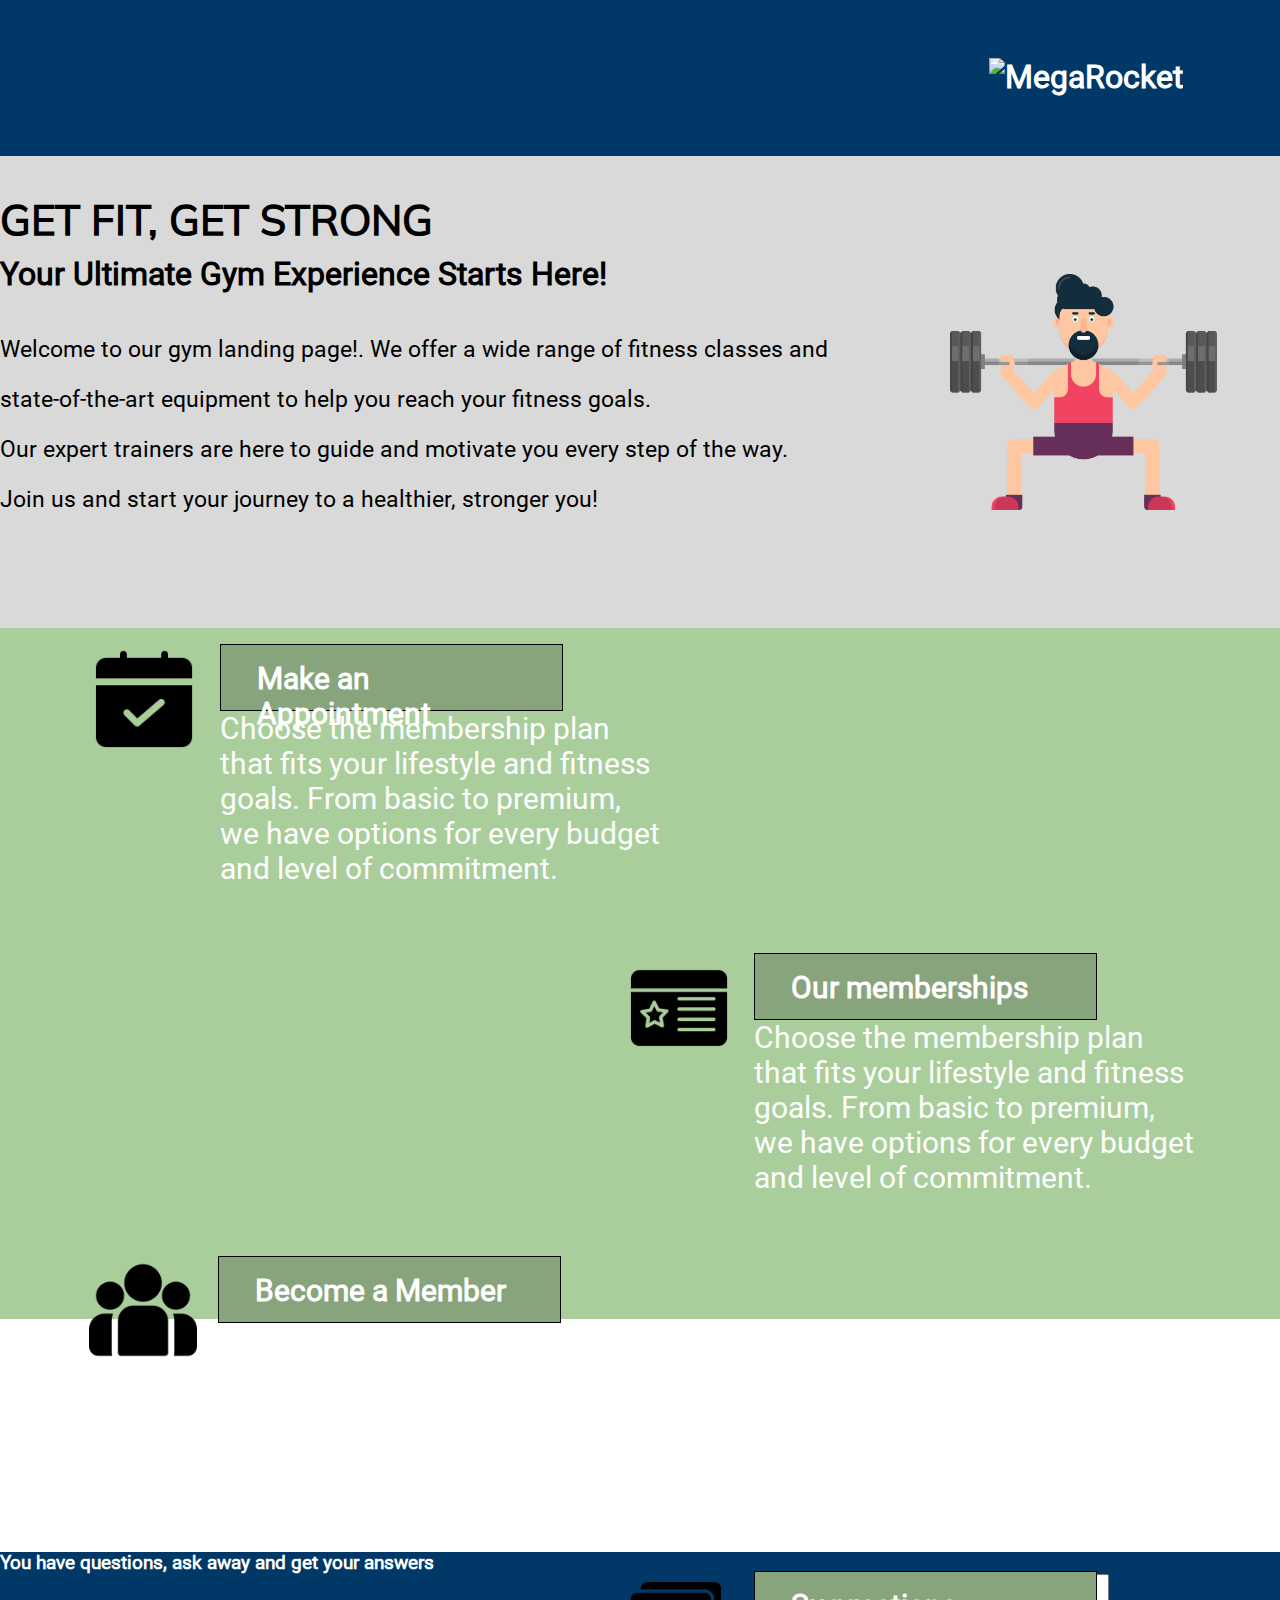
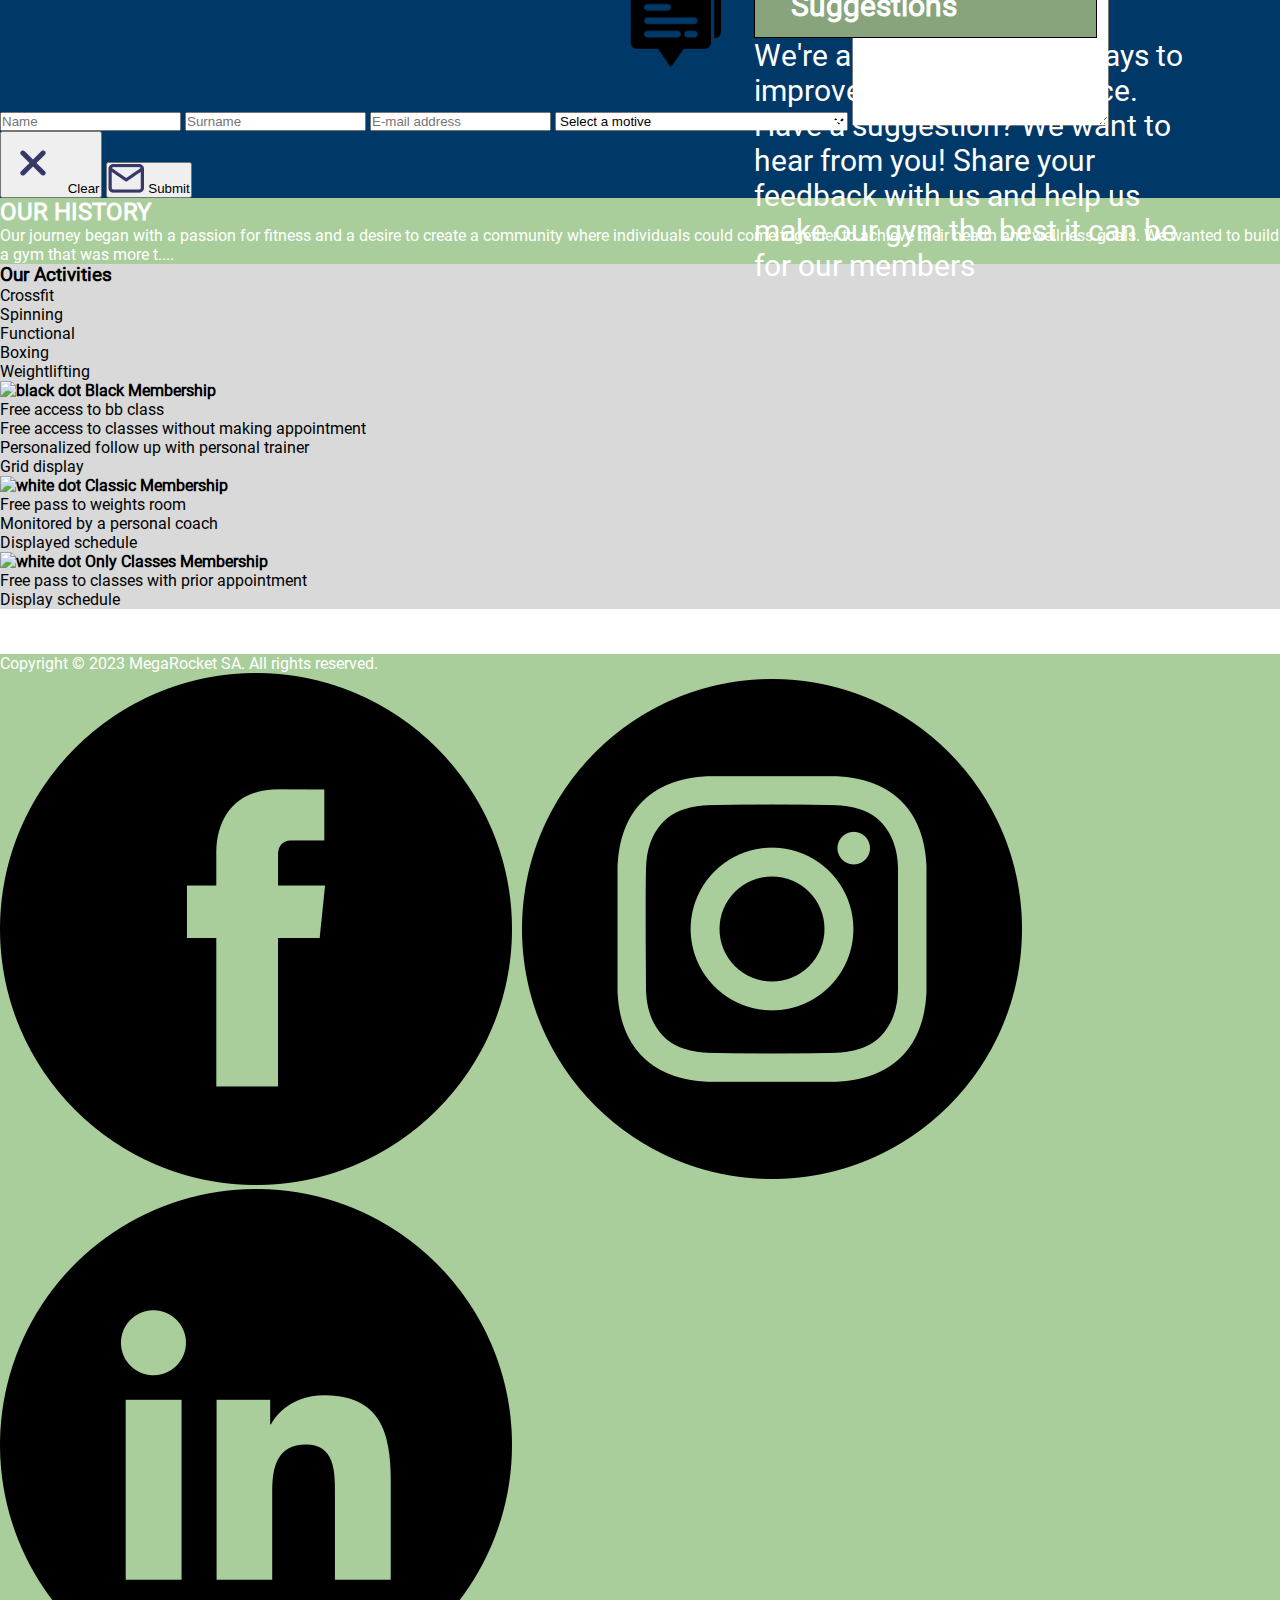
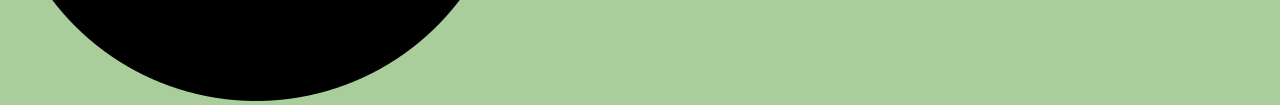
==== commit 714dce84: "BaSP-W03-2023: Style <option div>" ====
--- a/week-02/index.html
+++ b/week-02/index.html
@@ -15,7 +15,6 @@
             <h1>
                 <img id="rocket" src="../assets/images/megarocket-logo.png" alt="MegaRocket">
             </h1>
-            <img id="hamburguer-menu" src="../assets/images/hamburguer-menu.png" alt="Menu icon">
         </header>
         <aside>
             <h3 id="nav-menu">
@@ -68,70 +67,77 @@
                         <h2 id="Mulish">
                             get fit, get strong
                         </h2>
-                        <h3>
+                        <h3 id="Mulish-h3">
                             Your Ultimate Gym Experience Starts Here!
                         </h3>
                     </div>
                     <img id="fit-dude" src="../assets/images/thinker.png" alt="Dude with thousand yard stare
                      figures it all out as he scuats 300kg in a questionable outfit">
-                </div>
-                    <p>
+                    <p class="home-p">
                         Welcome to our gym landing page!.
                          We offer a wide range of fitness classes and state-of-the-art
                         equipment to help you reach your fitness goals.
                     </p>
-                    <p>
+                    <p class="home-p">
                         Our expert trainers are here to guide and motivate you every step of the way.
                     </p>
-                    <p>
+                    <p class="home-p">
                         Join us and start your journey to a healthier, stronger you!
                     </p>
-            </section>
-            <!--id="options" does not have a title therefore I thought it best to use a <div> instead of a <section> -->
+                </div>
+            </section>
             <div id="options" class="green-section">
-                <div id="appointment">
+                <div id="appointment" class="logo-in-left">
                     <img id="coso-with-tick" class="options-img" src="../assets/images/coso-with-tick.png"
                      alt="Scuareish doohickey with a tick">
-                    <h4 class="options">
-                        Make an Appointment
-                    </h4>
-                    <p>
-                        Choose the membership plan that fits your lifestyle and fitness goals.
-                         From basic to premium, we have options for every budget and level of commitment.
-                    </p>
-                </div>
-                <div id="memberships">
+                    <div class="logo-less">
+                        <h4 id="app-h4" class="options">
+                            Make an Appointment
+                        </h4>
+                        <p>
+                            Choose the membership plan that fits your lifestyle and fitness goals.
+                             From basic to premium, we have options for every budget and level of commitment.
+                        </p>
+                    </div>
+                </div>
+                <div id="memberships" class="logo-in-right">
                     <img id="coso" class="options-img" src="../assets/images/coso.png"
                      alt="Scuareish doohickey with a double hamburger and a star">
-                    <h4 class="options">
-                        Our memberships
-                    </h4>
-                    <p>
-                        Choose the membership plan that fits your lifestyle and fitness goals.
-                         From basic to premium, we have options for every budget and level of commitment.
-                    </p>
-                </div>
-                <div id="member">
+                    <div class="logo-less">
+                        <h4 id="me-h4" class="options">
+                            Our memberships
+                        </h4>
+                        <p>
+                            Choose the membership plan that fits your lifestyle and fitness goals.
+                             From basic to premium, we have options for every budget and level of commitment.
+                        </p>
+                    </div>
+                </div>
+                <div id="member" class="logo-in-left">
                     <img id="people" class="options-img" src="../assets/images/people.png"
                      alt="One full bloke and two half blokes to either side">
-                    <h4 class="options">
-                        Become a Member
-                    </h4>
-                    <p>
-                        Join our fitness community and take advantage of all the perks of being a member.
-                         We offer a range of benefits to help you reach your fitness potential.
-                    </p>
-                </div>
-                <div id="suggestions">
+                    <div class="logo-less">
+                        <h4 id="m-h4" class="options">
+                            Become a Member
+                        </h4>
+                        <p>
+                            Join our fitness community and take advantage of all the perks of being a member.
+                             We offer a range of benefits to help you reach your fitness potential.
+                        </p>
+                    </div>
+                </div>
+                <div id="suggestions" class="logo-in-right">
                     <img id="dialogue" class="options-img" src="../assets/images/dialogue.png" alt="dialogue scuareish doohickey">
-                    <h4 class="options">
-                        Suggestions
-                    </h4>
-                    <p>
-                        We're always looking for ways to improve our gym experience.
-                         Have a suggestion? We want to hear from you! Share your feedback with us
-                        and help us make our gym the best it can be for our members
-                    </p>
+                    <div class="logo-less">
+                        <h4 id="su-h4" class="options">
+                            Suggestions
+                        </h4>
+                        <p>
+                            We're always looking for ways to improve our gym experience.
+                             Have a suggestion? We want to hear from you! Share your feedback with us
+                            and help us make our gym the best it can be for our members
+                        </p>
+                    </div>
                 </div>
             </div>
             <section id="form" class="blue-section">
--- a/week-03/styles.css
+++ b/week-03/styles.css
@@ -1,13 +1,20 @@
- :root {
+:root {
     --blue: #003867;
     --green: #AACE9B;
     --gray: #D9D9D9;
     --side-bar-green: #E5F2ED;
     --nav-green: #51A884;
-}
+    --button-green: #88A47C;
+}
+@font-face {
+    font-family: 'Roboto-light';
+    src: url('../assets/fonts/Roboto/Roboto-Thin.ttf') format('truetype');
+    font-weight: normal;
+    font-style: normal;
+  }
 @font-face {
     font-family: 'Roboto';
-    src: url('../assets/fonts/Roboto/Roboto-Thin.ttf') format('truetype');
+    src: url('../assets/fonts/Roboto/Roboto-Regular.ttf') format('truetype');
     font-weight: normal;
     font-style: normal;
   }
@@ -17,29 +24,56 @@
     font-weight: normal;
     font-style: normal;
   }
+* {
+    margin: 0;
+    padding: 0;
+    box-sizing: border-box;
+}
 body {
     font-family: 'Roboto', sans-serif;
     color: white;
 }
-a {
-    text-decoration: none;
-}
-a:visited {
-    color: white;
+header {
+    margin: 0;
+    padding: 0;
+    width: 100%;
+    height: 156px;
 }
 nav {
-    background-color: var(--side-bar-green);+
+    background-color: var(--side-bar-green);
+    font-family: 'Roboto-light', sans-serif;
+    margin-bottom: 156px;
 }
 aside {
+    position: fixed;
+    top: 0;
+    display: none;
     background-color: var(--side-bar-green);
     text-align: center;
     max-width: 427px;
     margin-top: 0px;
     padding-top: 0px;
 }
+h1 {
+    float: right;
+    width: 206px;
+    height: 42px;
+    margin-right: 85px;
+    margin-top: 58px;
+    margin-bottom: 59px;
+}
 h2 {
     text-transform: uppercase;
     font-weight: 800;
+}
+a {
+    text-decoration: none;
+}
+a:visited {
+    color: white;
+}
+.blue-section {
+    background-color: var(--blue);
 }
 .nav-h4 {
     border: solid black;
@@ -51,6 +85,11 @@
     font-size: 32px;
     text-transform: uppercase;
 }
+#nav-menu {
+    color: black;
+    font-size: 32px;
+    font-weight: 4000px;
+}
 .sidebar-img {
     width: 82px;
     height: 82px;
@@ -74,6 +113,7 @@
 #text-align {
     text-align: left;
     font-size: 27px;
+    font-family: 'Roboto', sans-serif;
     text-transform: lowercase;
     text-transform: capitalize;
     display: inline-block;
@@ -84,20 +124,128 @@
     line-height: normal;
     padding-bottom: 54px;
 }
-#nav-menu {
+.gray-section {
+    background-color: var(--gray);
     color: black;
-    font-size: 32px;
-    font-weight: 4000px;
+}
+#home {
+    font-size: 32px;
 }
 #Mulish {
     font-family: 'Mulish', sans-serif;
-}
-.blue-section {
-    background-color: var(--blue);
+    font-size: 42px;
+    vertical-align: top;
+    padding-top: 34px;
+}
+#Mulish-h3 {
+    padding-bottom: 32px;
+    padding-top: 9px;
+    font-size: 32px;
+}
+#dude-div {
+    display: inline-block;
+    width: 100%;
+}
+#no-dude-div {
+    display: inline-block;
+}
+#fit-dude {
+    width: 267px;
+    height: 236px;
+    margin-left: 64px;
+    margin-right: 63px;
+    margin-top: 115px;
+    margin-bottom: 118px;
+    float: right;
+}
+.home-p {
+    line-height: 50px;
+    font-size: 23px;
 }
 .green-section {
     background-color: var(--green);
 }
-.gray-section {
-    background-color: var(--gray);
-}
+#options {
+    display: inline-block;
+    height: 691px;
+    font-size: 30px;
+}
+#coso-with-tick {
+    width: 109.93px;
+    height: 110px;
+    margin-right: 20.99px;
+}
+.options-img {
+    overflow-clip-margin: 0px;
+    overflow: visible;
+    float: left;
+}
+.logo-in-left {
+    display: inline-block;
+    margin-top: 16px;
+    margin-left: 88.94px;
+}
+#coso {
+    width: 109.93px;
+    height: 110px;
+    margin-right: 19.99px;
+}
+.logo-in-right {
+    display: inline-block;
+    margin-right: 82.95px;
+    margin-left: 193.87px;
+    margin-top: 16px;
+    position: relative;
+    right: 0;
+    float: right;
+}
+#people {
+    width: 107.93px;
+    height: 108px;
+    margin-right: 20.99px;
+}
+#dialogue {
+    width: 106.93px;
+    height: 107px;
+    margin-right:22.98px;
+}
+.logo-less {
+    float: right;
+    margin-left: 0px;
+    padding-left: 0px;
+    width: 442.71px;
+}
+.logo-less > h4 {
+    background-color: var(--button-green);
+    border: solid black 1px;
+    width: 342.77px;
+    height: 67px;
+    padding-left: 36px;
+    padding-top: 16px;
+    padding-bottom: 16px;
+}
+#app-h4 {
+    padding-right: 13.77px;
+}
+#me-h4 {
+    padding-right: 65.77px;
+}
+#m-h4 {
+    padding-right: 52.77px;
+}
+#su-h4 {
+    padding-right: 138.77px;
+}
+#appointment {
+    margin-bottom: 44px;
+}
+#member {
+    margin-bottom: 50px;
+}
+#memberships {
+    margin-bottom: 45px;
+}
+#suggestions {
+    margin-bottom: 22px;
+}
+
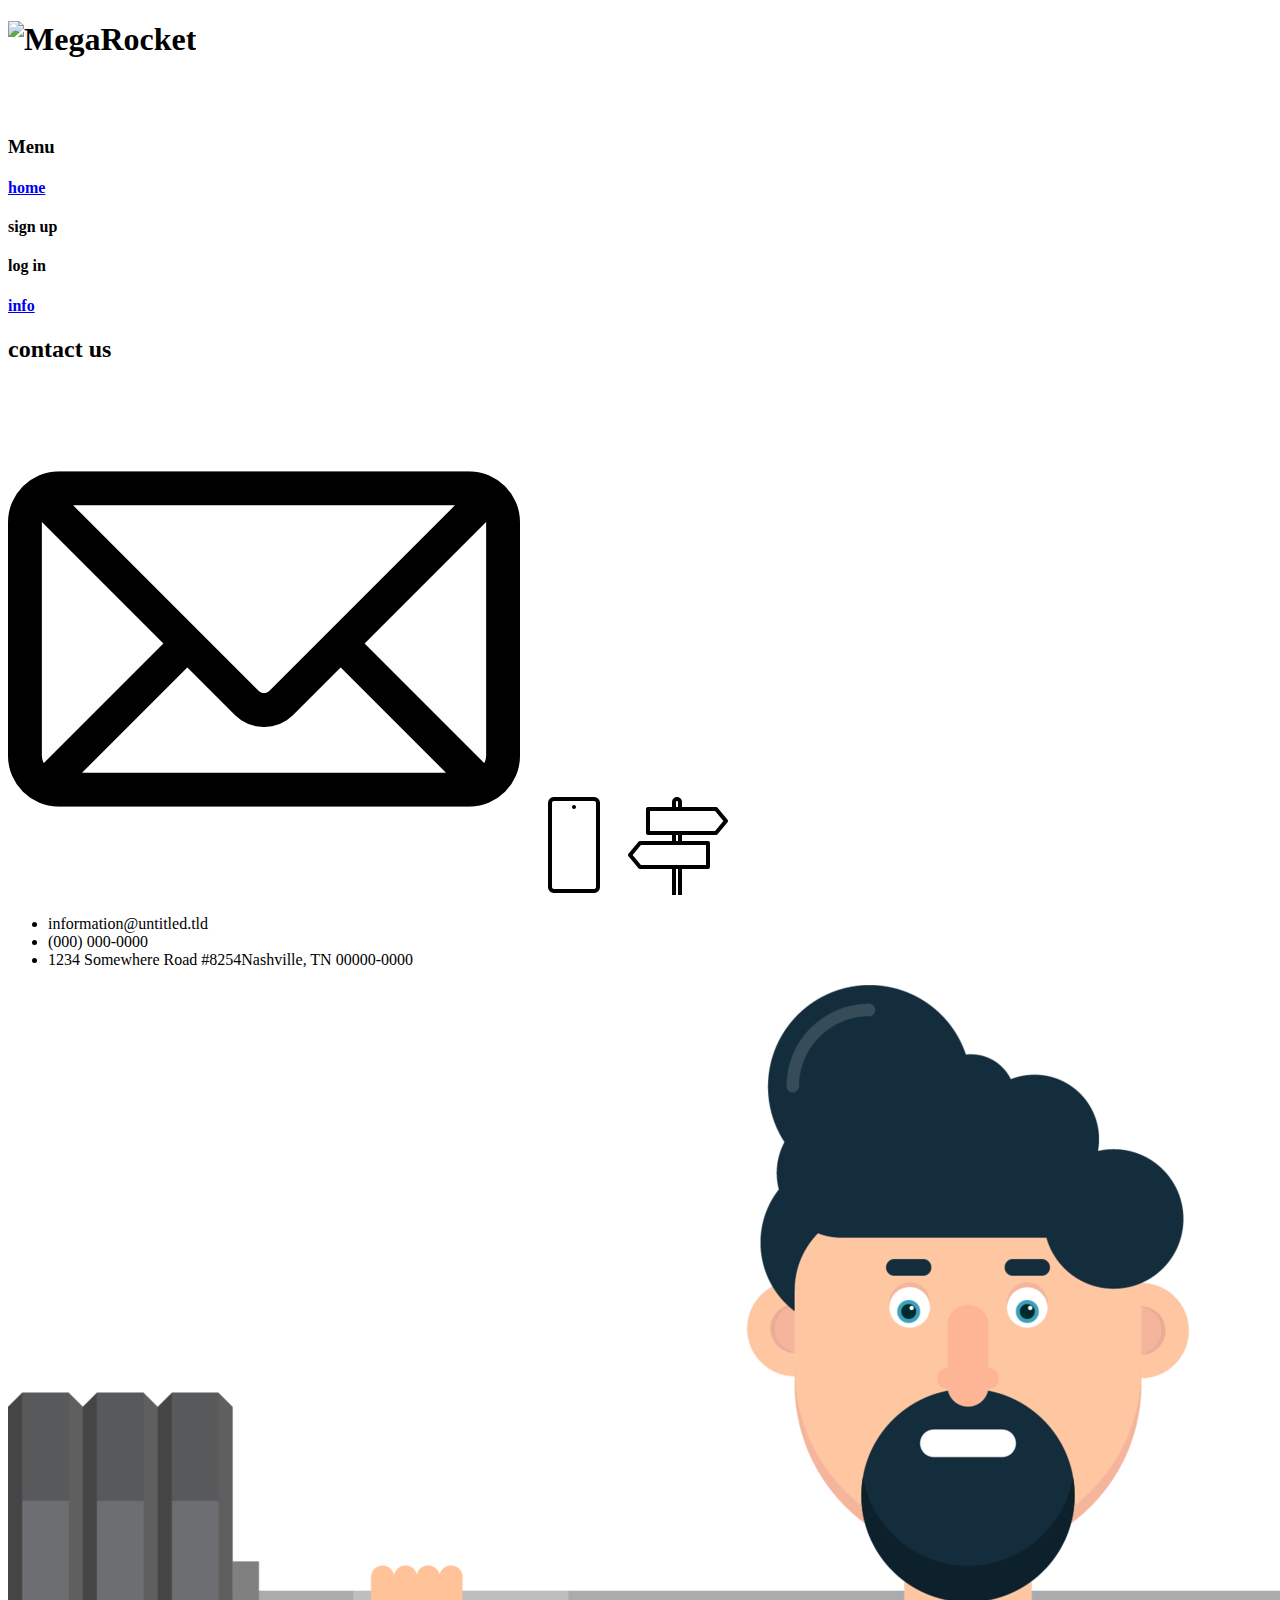
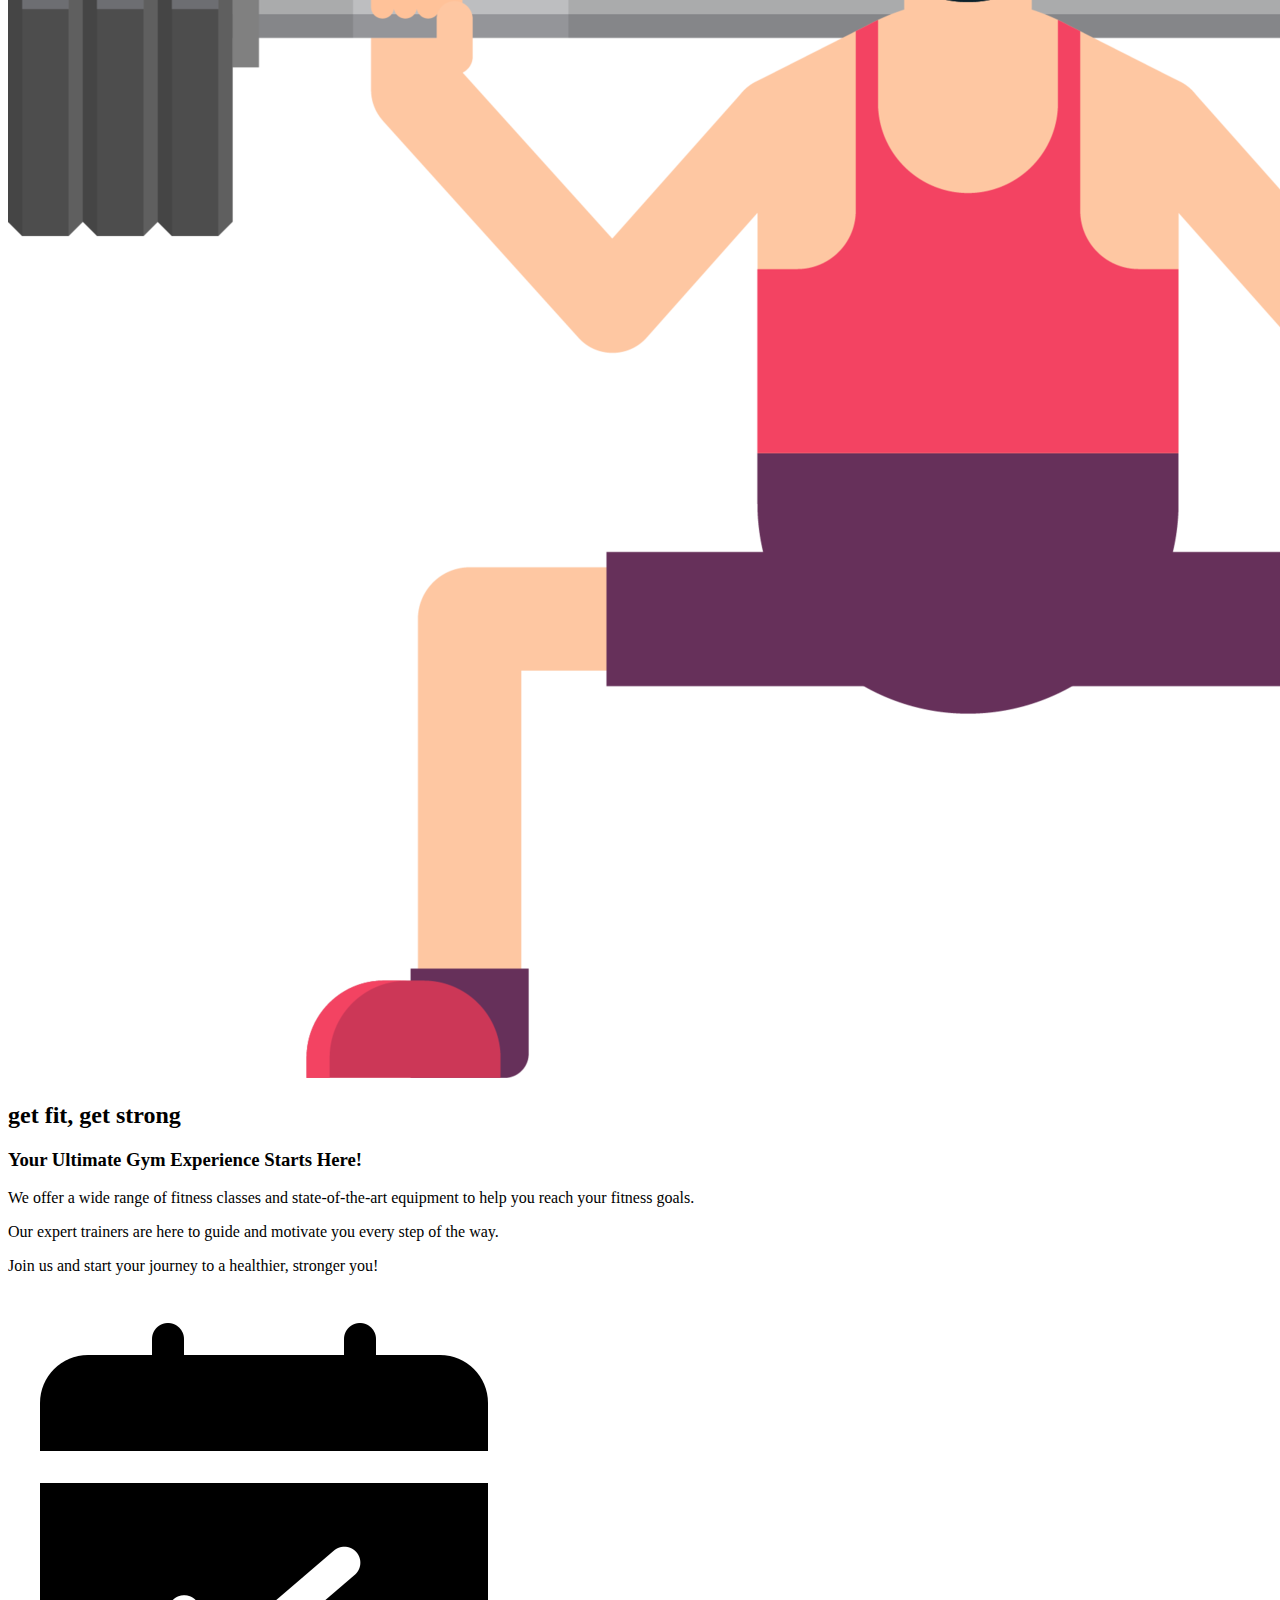
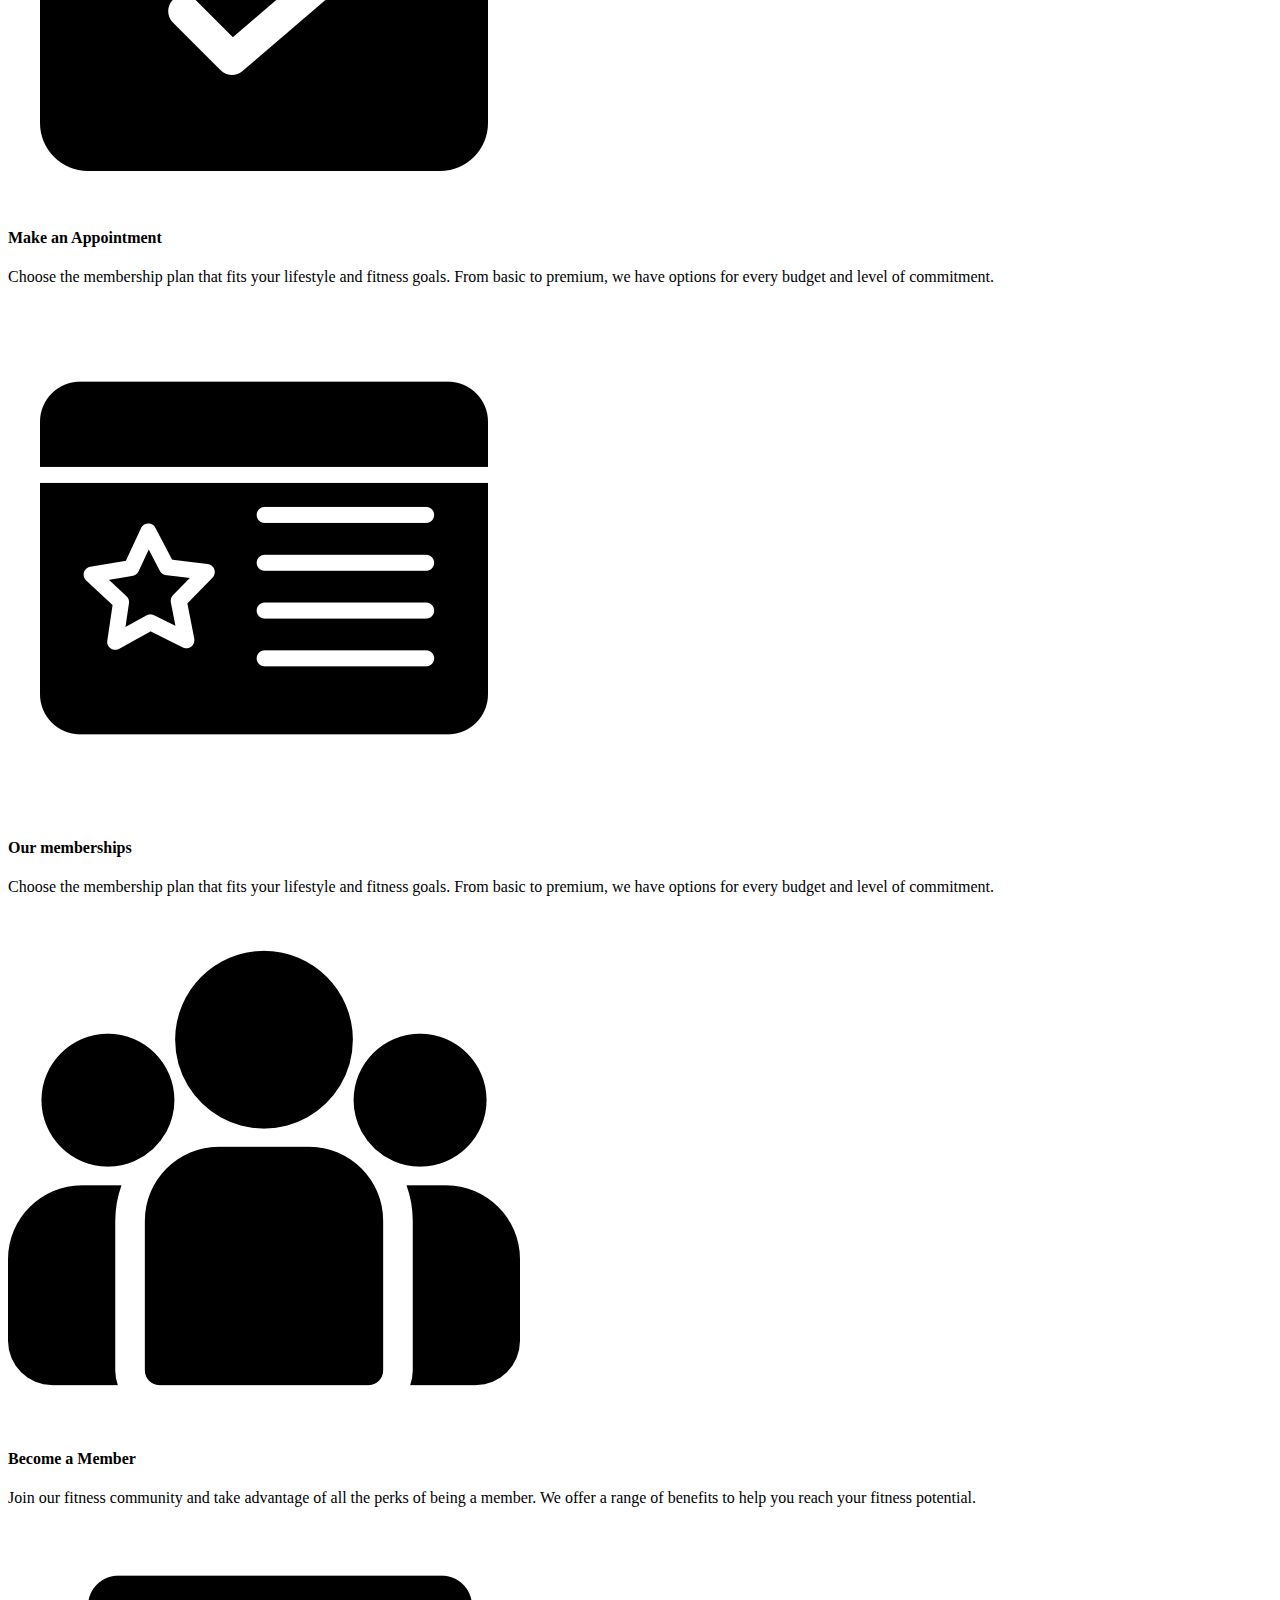
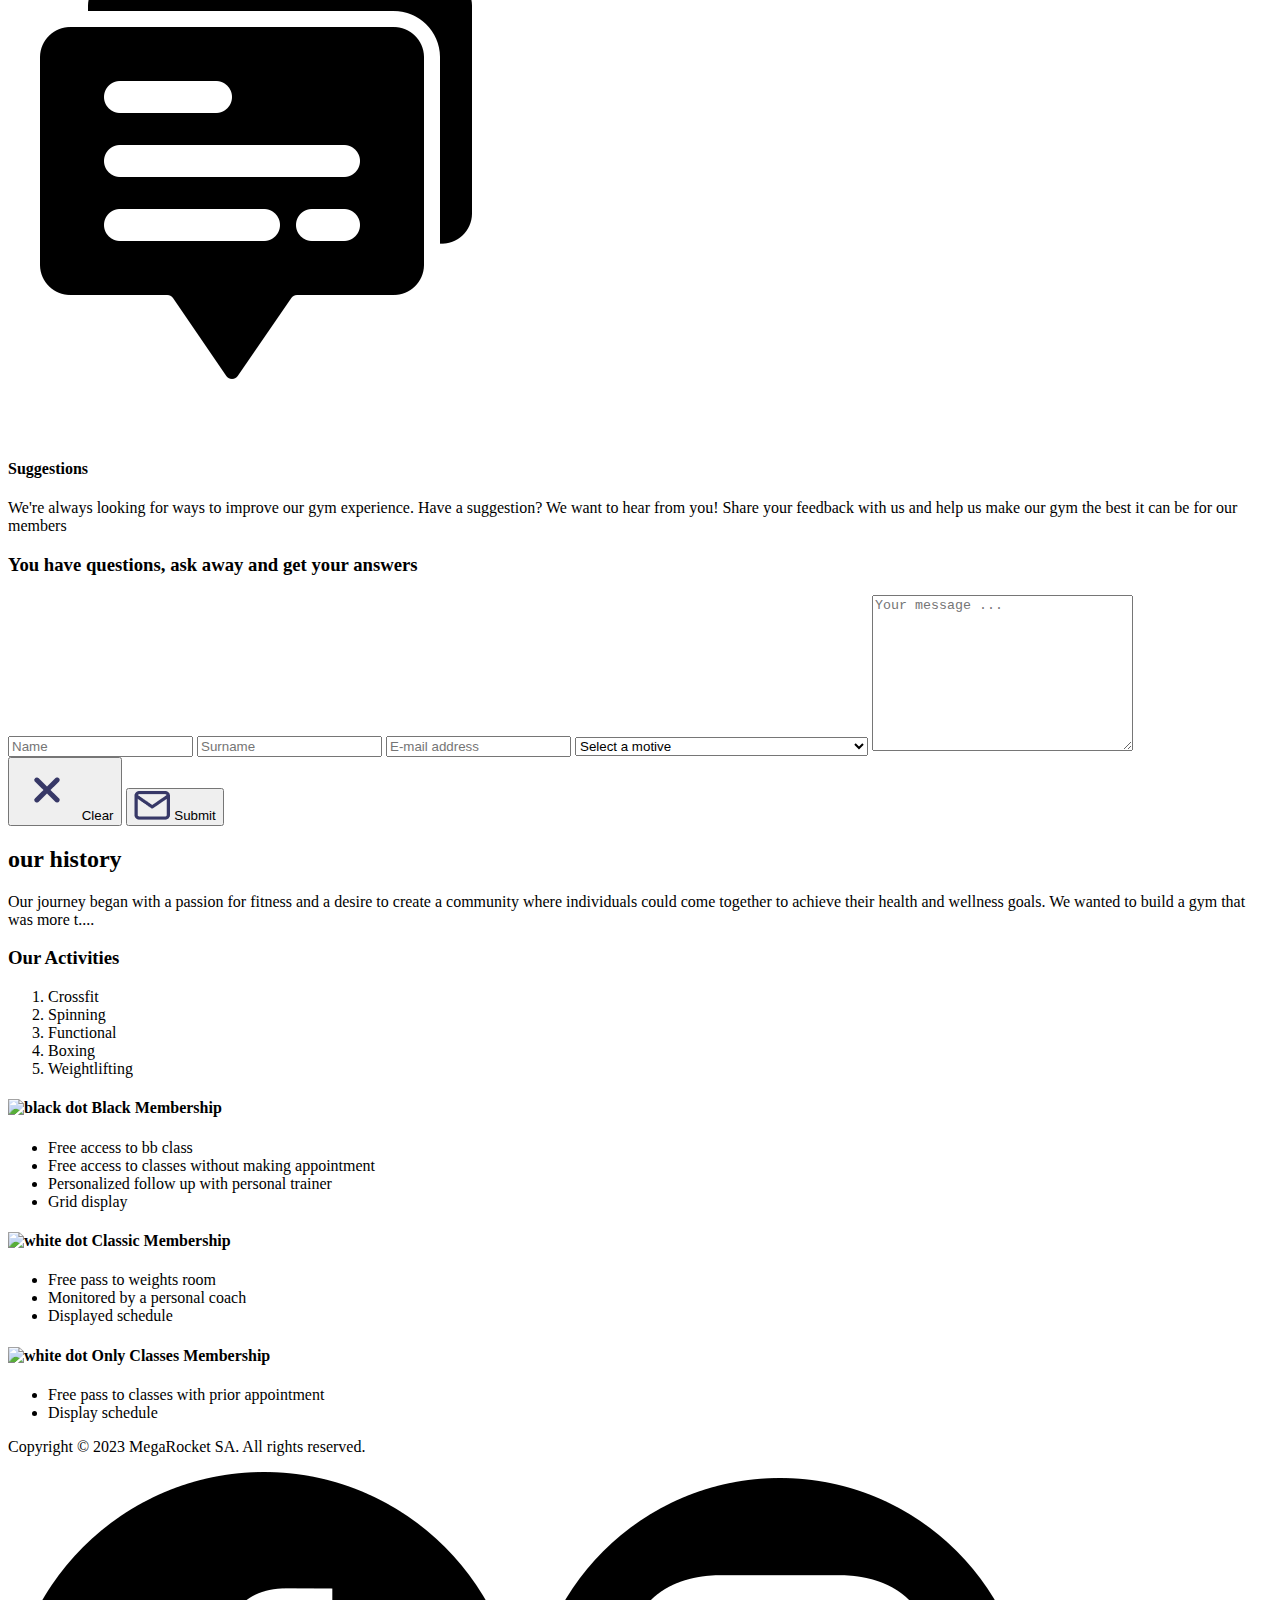
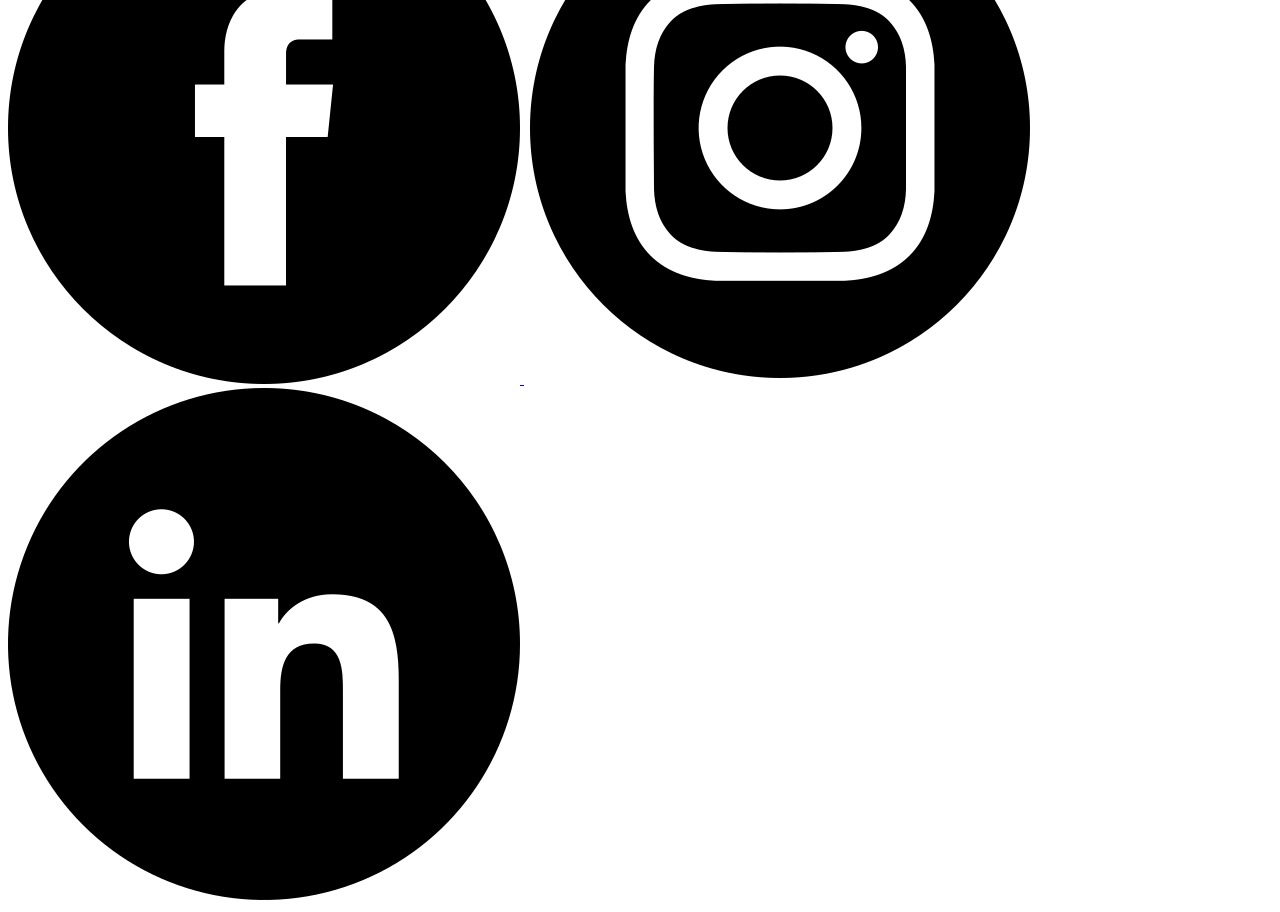
==== commit 5a711c17: "BaSP-W03-2023: Finish styling form and info" ====
--- a/week-02/index.html
+++ b/week-02/index.html
@@ -1,267 +1,243 @@
 <!DOCTYPE html>
 <html lang="en">
-    <head>
-        <meta charset="UTF-8">
-        <meta http-equiv="X-UA-Compatible" content="IE=edge">
-        <meta name="viewport" content="width=device-width, initial-scale=1.0">
-        <link rel="icon" href="../assets/icons/weight.ico">
-        <link rel="stylesheet" href="../week-03/styles.css">
-        <title>
-            MegaRocket
-        </title>
-    </head>
-    <body>
-        <header class="blue-section">
-            <h1>
-                <img id="rocket" src="../assets/images/megarocket-logo.png" alt="MegaRocket">
-            </h1>
-        </header>
-        <aside>
-            <h3 id="nav-menu">
-                Menu
+
+<head>
+    <meta charset="UTF-8">
+    <meta http-equiv="X-UA-Compatible" content="IE=edge">
+    <meta name="viewport" content="width=device-width, initial-scale=1.0">
+    <link rel="icon" href="../assets/icons/weight.ico">
+    <title>
+        MegaRocket
+    </title>
+</head>
+
+<body>
+    <header class="blue-section">
+        <h1>
+            <img id="rocket" src="../assets/images/megarocket-logo.png" alt="MegaRocket">
+        </h1>
+        <img id="hamburguer-menu" src="../assets/images/hamburguer-menu.png" alt="Menu icon">
+    </header>
+    <aside>
+        <h3>
+            Menu
+        </h3>
+        <nav>
+            <h4 id="home-h4" class="nav-h4">
+                <a href="#home">home</a>
+            </h4>
+            <h4 id="sign-up-h4" class="nav-h4">
+                sign up
+            </h4>
+            <h4 id="log-in-h4" class="nav-h4">
+                log in
+            </h4>
+            <h4 id="info-h4" class="nav-h4">
+                <a href="#info">info</a>
+            </h4>
+        </nav>
+        <h2>
+            contact us
+        </h2>
+        <img id="envelope" class="sidebar-img" src="../assets/images/envelope.png" alt="Envelope">
+        <img id="phone" class="sidebar-img" src="../assets/images/phone.png" alt="phone">
+        <img id="road-sign" class="sidebar-img" src="../assets/images/road-sign.png" alt="Road sign">
+        <ul>
+            <li>
+                information@untitled.tld
+            </li>
+            <li>
+                (000) 000-0000
+            </li>
+            <li>
+                1234 Somewhere Road #8254Nashville, TN 00000-0000
+            </li>
+        </ul>
+    </aside>
+    <main>
+        <section id="home" class="gray-section">
+            <img id="fit-dude" src="../assets/images/thinker.png" alt="Dude with thousand yard stare
+                figures it all out as he scuats 300kg in a questionable outfit">
+            <h2>
+                get fit, get strong
+            </h2>
+            <h3>
+                Your Ultimate Gym Experience Starts Here!
             </h3>
-            <nav>
-                <h4 id="home-h4" class="nav-h4">
-                    <a href="#home">home</a>
-                </h4>
-                <h4 id="sign-up-h4" class="nav-h4">
-                    sign up
-                </h4>
-                <h4 id="log-in-h4" class="nav-h4">
-                    log in
-                </h4>
-                <h4 id="info-h4" class="nav-h4">
-                    <a href="#info">info</a>
-                </h4>
-                <div id="big-boy" class="nav-h4">
-                    <h2 id="side-h2">
-                        contact us
-                    </h2>
-                    <div id="small-boy">
-                        <div id="tini-tim">
-                            <img id="envelope" class="sidebar-img" src="../assets/images/envelope.png" alt="Envelope">
-                            <img id="phone" class="sidebar-img" src="../assets/images/phone.png" alt="phone">
-                            <img id="road-sign" class="sidebar-img"
-                             src="../assets/images/road-sign.png" alt="Road sign">
-                        </div>
-                        <ul id="text-align">
-                            <li class="side-li">
-                                information@un
-                                titled.tld
-                            </li>
-                            <li class="side-li">
-                                (000) 000-0000
-                            </li>
-                            <li class="side-li">
-                                1234 Somewhere Road #8254Nashville, TN 00000-0000
-                            </li>
-                        </ul>
-                    </div>
-                </div>
-            </nav>
-        </aside>
-        <main>
-            <section id="home" class="gray-section">
-                <div id="dude-div">
-                    <div id="no-dude-div">
-                        <h2 id="Mulish">
-                            get fit, get strong
-                        </h2>
-                        <h3 id="Mulish-h3">
-                            Your Ultimate Gym Experience Starts Here!
-                        </h3>
-                    </div>
-                    <img id="fit-dude" src="../assets/images/thinker.png" alt="Dude with thousand yard stare
-                     figures it all out as he scuats 300kg in a questionable outfit">
-                    <p class="home-p">
-                        Welcome to our gym landing page!.
-                         We offer a wide range of fitness classes and state-of-the-art
-                        equipment to help you reach your fitness goals.
-                    </p>
-                    <p class="home-p">
-                        Our expert trainers are here to guide and motivate you every step of the way.
-                    </p>
-                    <p class="home-p">
-                        Join us and start your journey to a healthier, stronger you!
-                    </p>
-                </div>
-            </section>
-            <div id="options" class="green-section">
-                <div id="appointment" class="logo-in-left">
-                    <img id="coso-with-tick" class="options-img" src="../assets/images/coso-with-tick.png"
-                     alt="Scuareish doohickey with a tick">
-                    <div class="logo-less">
-                        <h4 id="app-h4" class="options">
-                            Make an Appointment
-                        </h4>
-                        <p>
-                            Choose the membership plan that fits your lifestyle and fitness goals.
-                             From basic to premium, we have options for every budget and level of commitment.
-                        </p>
-                    </div>
-                </div>
-                <div id="memberships" class="logo-in-right">
-                    <img id="coso" class="options-img" src="../assets/images/coso.png"
-                     alt="Scuareish doohickey with a double hamburger and a star">
-                    <div class="logo-less">
-                        <h4 id="me-h4" class="options">
-                            Our memberships
-                        </h4>
-                        <p>
-                            Choose the membership plan that fits your lifestyle and fitness goals.
-                             From basic to premium, we have options for every budget and level of commitment.
-                        </p>
-                    </div>
-                </div>
-                <div id="member" class="logo-in-left">
-                    <img id="people" class="options-img" src="../assets/images/people.png"
-                     alt="One full bloke and two half blokes to either side">
-                    <div class="logo-less">
-                        <h4 id="m-h4" class="options">
-                            Become a Member
-                        </h4>
-                        <p>
-                            Join our fitness community and take advantage of all the perks of being a member.
-                             We offer a range of benefits to help you reach your fitness potential.
-                        </p>
-                    </div>
-                </div>
-                <div id="suggestions" class="logo-in-right">
-                    <img id="dialogue" class="options-img" src="../assets/images/dialogue.png" alt="dialogue scuareish doohickey">
-                    <div class="logo-less">
-                        <h4 id="su-h4" class="options">
-                            Suggestions
-                        </h4>
-                        <p>
-                            We're always looking for ways to improve our gym experience.
-                             Have a suggestion? We want to hear from you! Share your feedback with us
-                            and help us make our gym the best it can be for our members
-                        </p>
-                    </div>
-                </div>
-            </div>
-            <section id="form" class="blue-section">
-                <h3>
-                    You have questions, ask away and get your answers
-                </h3>
-                <form>
-                    <input id="name-input" class="input" type="text" placeholder="Name">
-                    <input id="surname-input" class="input" type="text" placeholder="Surname">
-                    <input id="e-mail-input" class="input" type="text" placeholder="E-mail address">
-                    <select id="motive-select" name="motive">
-                        <option value="" disabled selected>Select a motive</option>
-                        <option value="memberships and costs">
-                            I want to know about memberships and costs.
-                        </option>
-                        <option value="suggestion/enquiry">
-                            I want to submit a suggestion/enquiry.
-                        </option>
-                        <option value="submit a complain">
-                            I want to submit a complain.
-                        </option>
-                    </select>
-                    <textarea name="your message" cols="30" rows="10" placeholder="Your message ..."></textarea>
-                </form>
-                <button id="clear" class="form">
-                    <img id="x" src="../assets/images/x.png" alt="x">
-                    Clear
-                </button>
-                <button id="Submit" class="form">
-                    <img id="mail" src="../assets/images/mail.png" alt="mail">
-                    Submit
-                </button>
-            </section>
-            <section id="info" class="green-section">
-                <h2>
-                    our history
-                </h2>
-                <p>
-                    Our journey began with a passion for fitness and a desire to create a community
-                    where individuals could come together to achieve their health and wellness goals.
-                      We wanted to build a gym that was more t....
-                </p>
-            </section>
-            <section id="memberships" class="gray-section">
-                <h3>
-                    Our Activities
-                </h3>
-                <ol>
-                    <li>
-                        Crossfit
-                    </li>
-                    <li>
-                        Spinning
-                    </li>
-                    <li>
-                        Functional
-                    </li>
-                    <li>
-                        Boxing
-                    </li>
-                    <li>
-                        Weightlifting
-                    </li>
-                </ol>
-                <h4>
-                    <img class="color-dot" src="../assets/images/black-dot.png" alt="black dot">
-                    Black Membership
-                </h4>
-                <ul>
-                    <li>
-                        Free access to bb class
-                    </li>
-                    <li>
-                        Free access to classes without making appointment
-                    </li>
-                    <li>
-                        Personalized follow up with personal trainer
-                    </li>
-                    <li>
-                        Grid display
-                    </li>
-                </ul>
-                <h4>
-                    <img class="color-dot" src="../assets/images/white-dot.png" alt="white dot">
-                    Classic Membership
-                </h4>
-                <ul>
-                    <li>
-                        Free pass to weights room
-                    </li>
-                    <li>
-                        Monitored by a personal coach
-                    </li>
-                    <li>
-                        Displayed schedule
-                    </li>
-                </ul>
-                <h4>
-                    <img class="color-dot" src="../assets/images/white-dot.png" alt="white dot">
-                    Only Classes Membership
-                </h4>
-                <ul>
-                    <li>
-                        Free pass to classes with prior appointment
-                    </li>
-                    <li>
-                        Display schedule
-                    </li>
-                </ul>
-            </section>
-        </main>
-        <footer class="green-section">
-            <p>
-                Copyright © 2023 MegaRocket SA. All rights reserved.
-            </p>
-            <a href="https://www.youtube.com/watch?v=TQhyDYQ081U" target="_blank">
-                <img class="social-media-img" src="../assets/images/facebook.png" alt="facebook logo">
-            </a>
-            <a href="https://www.youtube.com/watch?v=oavMtUWDBTM" target="_blank">
-                <img class="social-media-img" src="../assets/images/instagram.png" alt="intagram logo">
-            </a>
-            <a href="https://youtu.be/cVikZ8Oe_XA?t=24" target="_blank">
-                <img class="social-media-img" src="../assets/images/linkedin.png" alt="linkedin log">
-            </a>
-        </footer>
-    </body>
+            <p>
+                We offer a wide range of fitness classes and state-of-the-art
+                equipment to help you reach your fitness goals.
+            </p>
+            <p>
+                Our expert trainers are here to guide and motivate you every step of the way.
+            </p>
+            <p>
+                Join us and start your journey to a healthier, stronger you!
+            </p>
+        </section>
+        <!--id="options" does not have a title therefore I thought it best to use a <div> instead of a <section> -->
+        <div id="options" class="green-section">
+            <img id="coso-with-tick" class="options-img" src="../assets/images/coso-with-tick.png"
+                alt="Scuareish doohickey with a tick">
+            <h4 class="options">
+                Make an Appointment
+            </h4>
+            <p>
+                Choose the membership plan that fits your lifestyle and fitness goals.
+                From basic to premium, we have options for every budget and level of commitment.
+            </p>
+            <img id="coso" class="options-img" src="../assets/images/coso.png"
+                alt="Scuareish doohickey with a double hamburger and a star">
+            <h4 class="options">
+                Our memberships
+            </h4>
+            <p>
+                Choose the membership plan that fits your lifestyle and fitness goals.
+                From basic to premium, we have options for every budget and level of commitment.
+            </p>
+            <img id="people" class="options-img" src="../assets/images/people.png"
+                alt="One full bloke and two half blokes to either side">
+            <h4 class="options">
+                Become a Member
+            </h4>
+            <p>
+                Join our fitness community and take advantage of all the perks of being a member.
+                We offer a range of benefits to help you reach your fitness potential.
+            </p>
+            <img id="dialogue" class="options-img" src="../assets/images/dialogue.png"
+                alt="dialogue scuareish doohickey">
+            <h4 class="options">
+                Suggestions
+            </h4>
+            <p>
+                We're always looking for ways to improve our gym experience.
+                Have a suggestion? We want to hear from you! Share your feedback with us
+                and help us make our gym the best it can be for our members
+            </p>
+        </div>
+        <section id="form" class="blue-section">
+            <h3>
+                You have questions, ask away and get your answers
+            </h3>
+            <form>
+                <input id="name-input" class="input" type="text" placeholder="Name">
+                <input id="surname-input" class="input" type="text" placeholder="Surname">
+                <input id="e-mail-input" class="input" type="text" placeholder="E-mail address">
+                <select id="motive-select" name="motive">
+                    <option value="" disabled selected>Select a motive</option>
+                    <option value="memberships and costs">
+                        I want to know about memberships and costs.
+                    </option>
+                    <option value="suggestion/enquiry">
+                        I want to submit a suggestion/enquiry.
+                    </option>
+                    <option value="submit a complain">
+                        I want to submit a complain.
+                    </option>
+                </select>
+                <textarea name="your message" cols="30" rows="10" placeholder="Your message ..."></textarea>
+            </form>
+            <button id="clear" class="form">
+                <img id="x" src="../assets/images/x.png" alt="x">
+                Clear
+            </button>
+            <button id="Submit" class="form">
+                <img id="mail" src="../assets/images/mail.png" alt="mail">
+                Submit
+            </button>
+        </section>
+        <section id="info" class="green-section">
+            <h2>
+                our history
+            </h2>
+            <p>
+                Our journey began with a passion for fitness and a desire to create a community
+                where individuals could come together to achieve their health and wellness goals.
+                We wanted to build a gym that was more t....
+            </p>
+        </section>
+        <section id="memberships" class="gray-section">
+            <h3>
+                Our Activities
+            </h3>
+            <ol>
+                <li>
+                    Crossfit
+                </li>
+                <li>
+                    Spinning
+                </li>
+                <li>
+                    Functional
+                </li>
+                <li>
+                    Boxing
+                </li>
+                <li>
+                    Weightlifting
+                </li>
+            </ol>
+            <h4>
+                <img class="color-dot" src="../assets/images/black-dot.png" alt="black dot">
+                Black Membership
+            </h4>
+            <ul>
+                <li>
+                    Free access to bb class
+                </li>
+                <li>
+                    Free access to classes without making appointment
+                </li>
+                <li>
+                    Personalized follow up with personal trainer
+                </li>
+                <li>
+                    Grid display
+                </li>
+            </ul>
+            <h4>
+                <img class="color-dot" src="../assets/images/white-dot.png" alt="white dot">
+                Classic Membership
+            </h4>
+            <ul>
+                <li>
+                    Free pass to weights room
+                </li>
+                <li>
+                    Monitored by a personal coach
+                </li>
+                <li>
+                    Displayed schedule
+                </li>
+            </ul>
+            <h4>
+                <img class="color-dot" src="../assets/images/white-dot.png" alt="white dot">
+                Only Classes Membership
+            </h4>
+            <ul>
+                <li>
+                    Free pass to classes with prior appointment
+                </li>
+                <li>
+                    Display schedule
+                </li>
+            </ul>
+        </section>
+    </main>
+    <footer class="green-section">
+        <p>
+            Copyright © 2023 MegaRocket SA. All rights reserved.
+        </p>
+        <a href="https://www.youtube.com/watch?v=TQhyDYQ081U" target="_blank">
+            <img class="social-media-img" src="../assets/images/facebook.png" alt="facebook logo">
+        </a>
+        <a href="https://www.youtube.com/watch?v=oavMtUWDBTM" target="_blank">
+            <img class="social-media-img" src="../assets/images/instagram.png" alt="intagram logo">
+        </a>
+        <a href="https://youtu.be/cVikZ8Oe_XA?t=24" target="_blank">
+            <img class="social-media-img" src="../assets/images/linkedin.png" alt="linkedin log">
+        </a>
+    </footer>
+</body>
+
 </html>